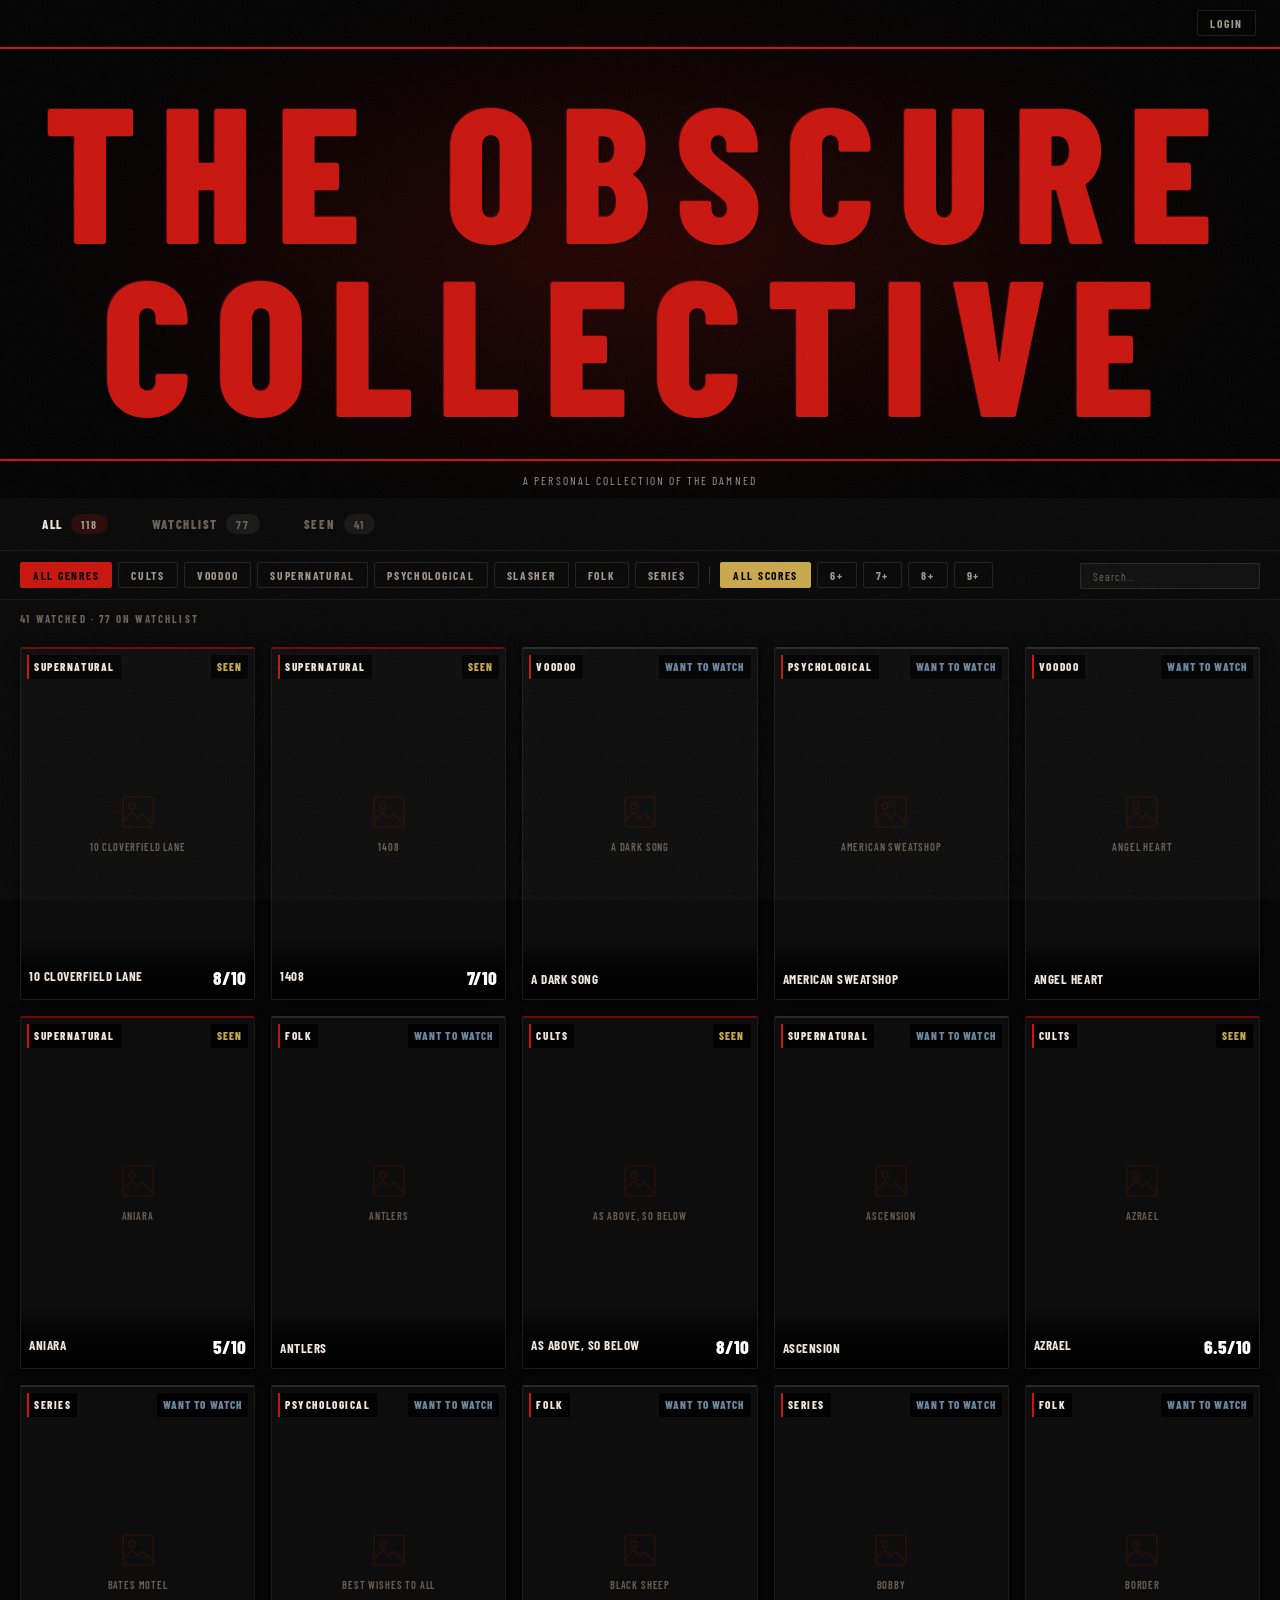
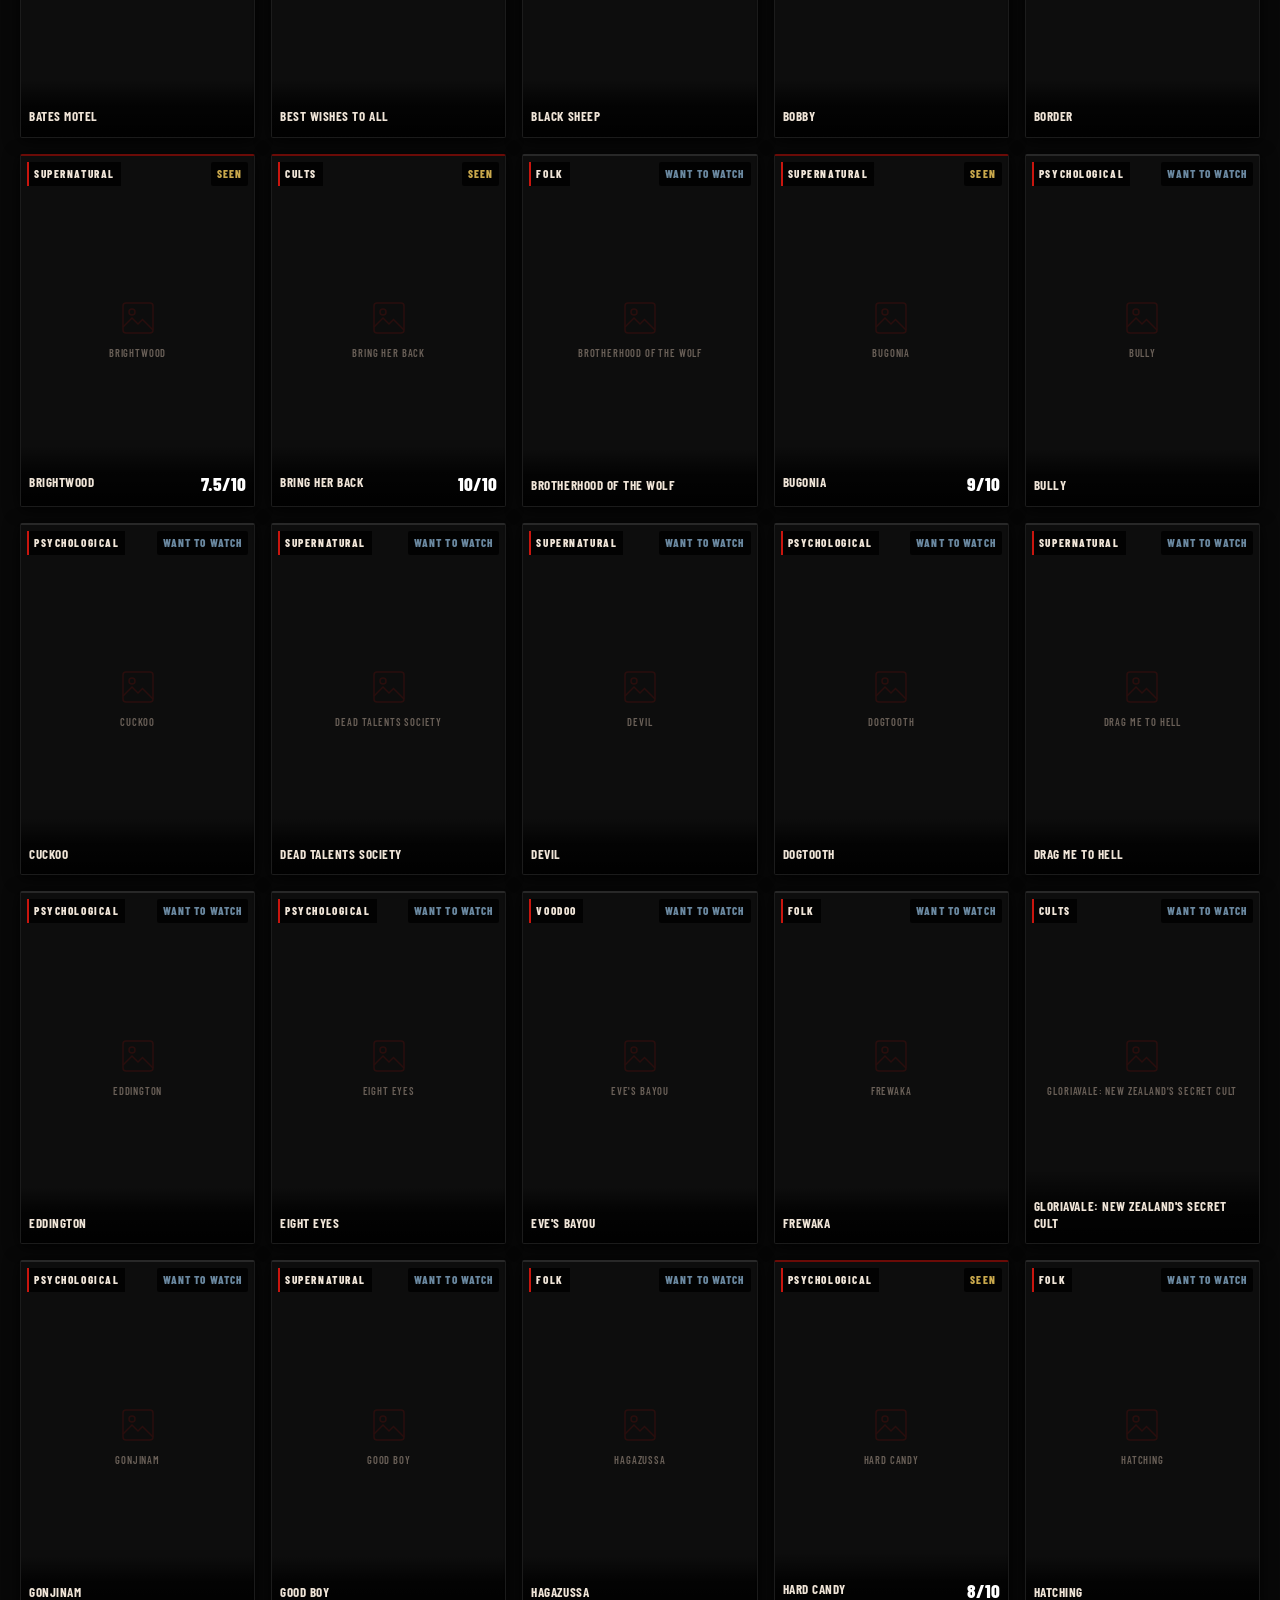
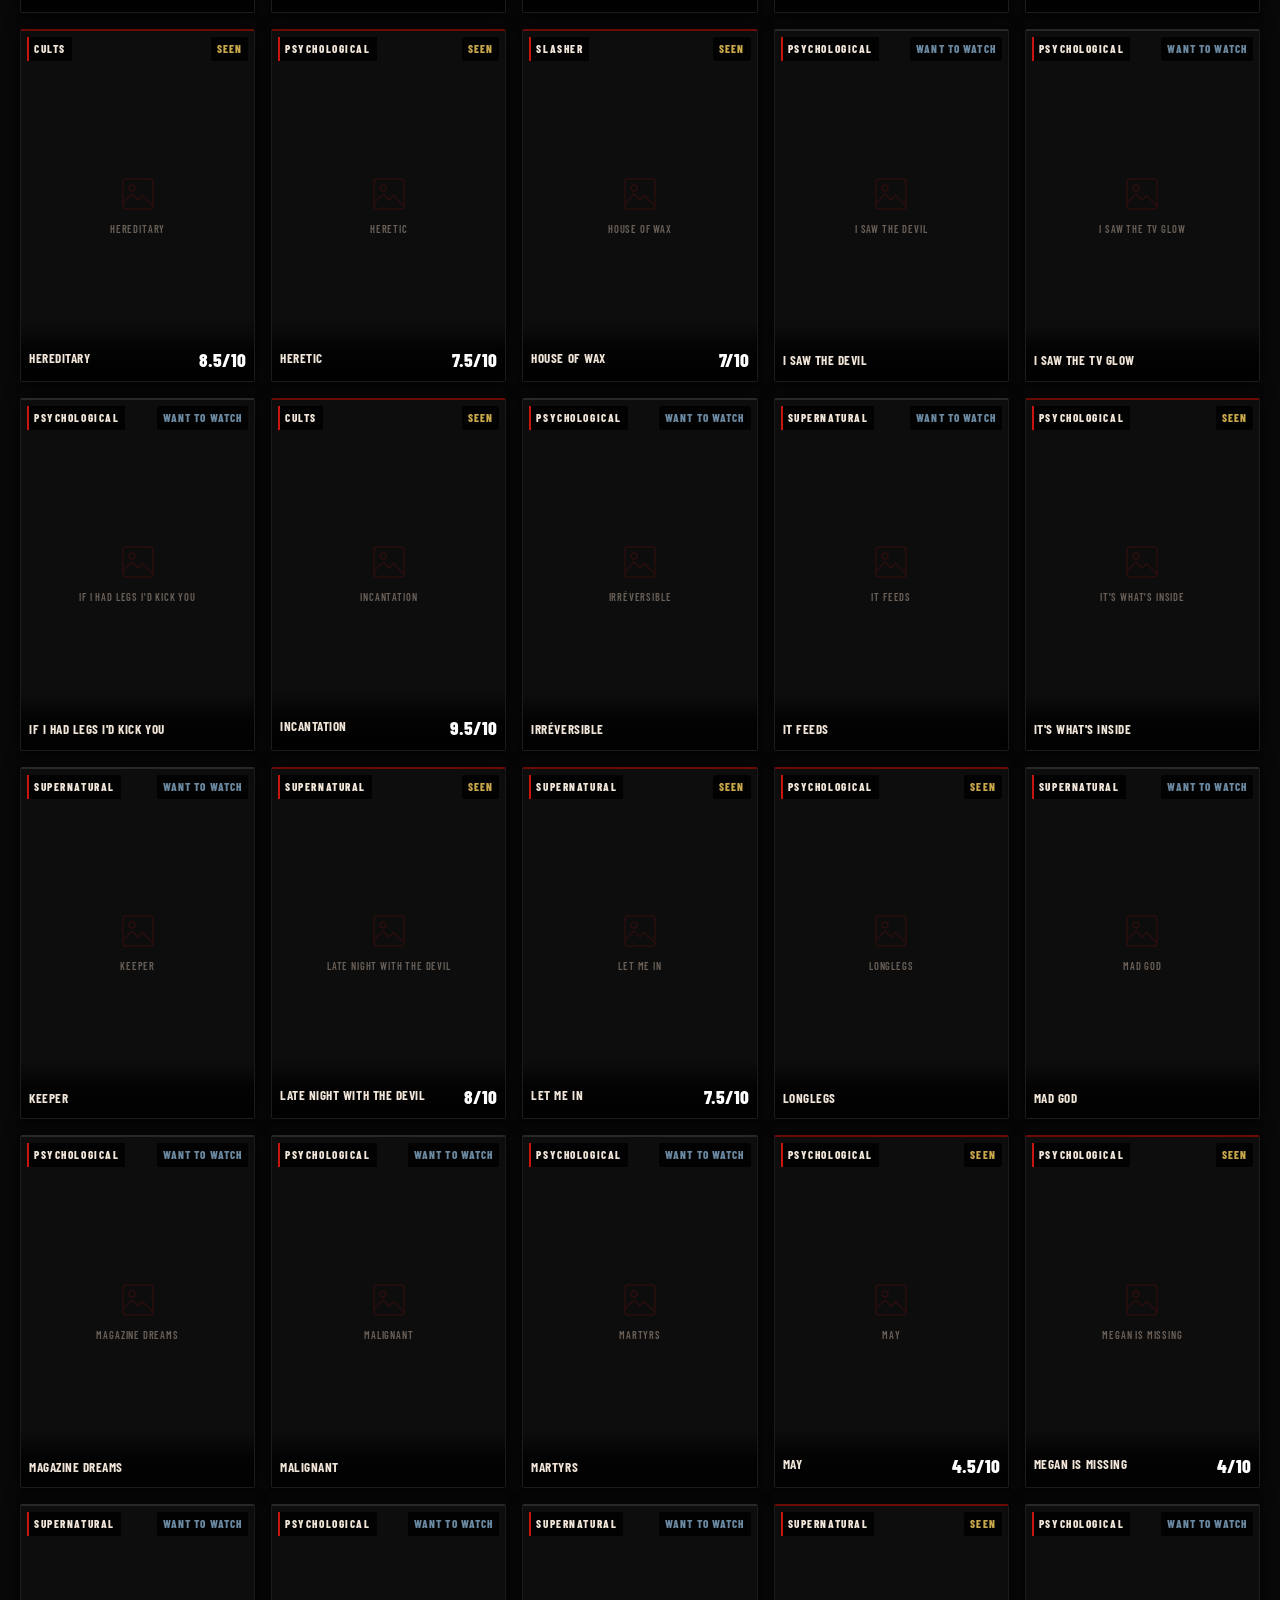
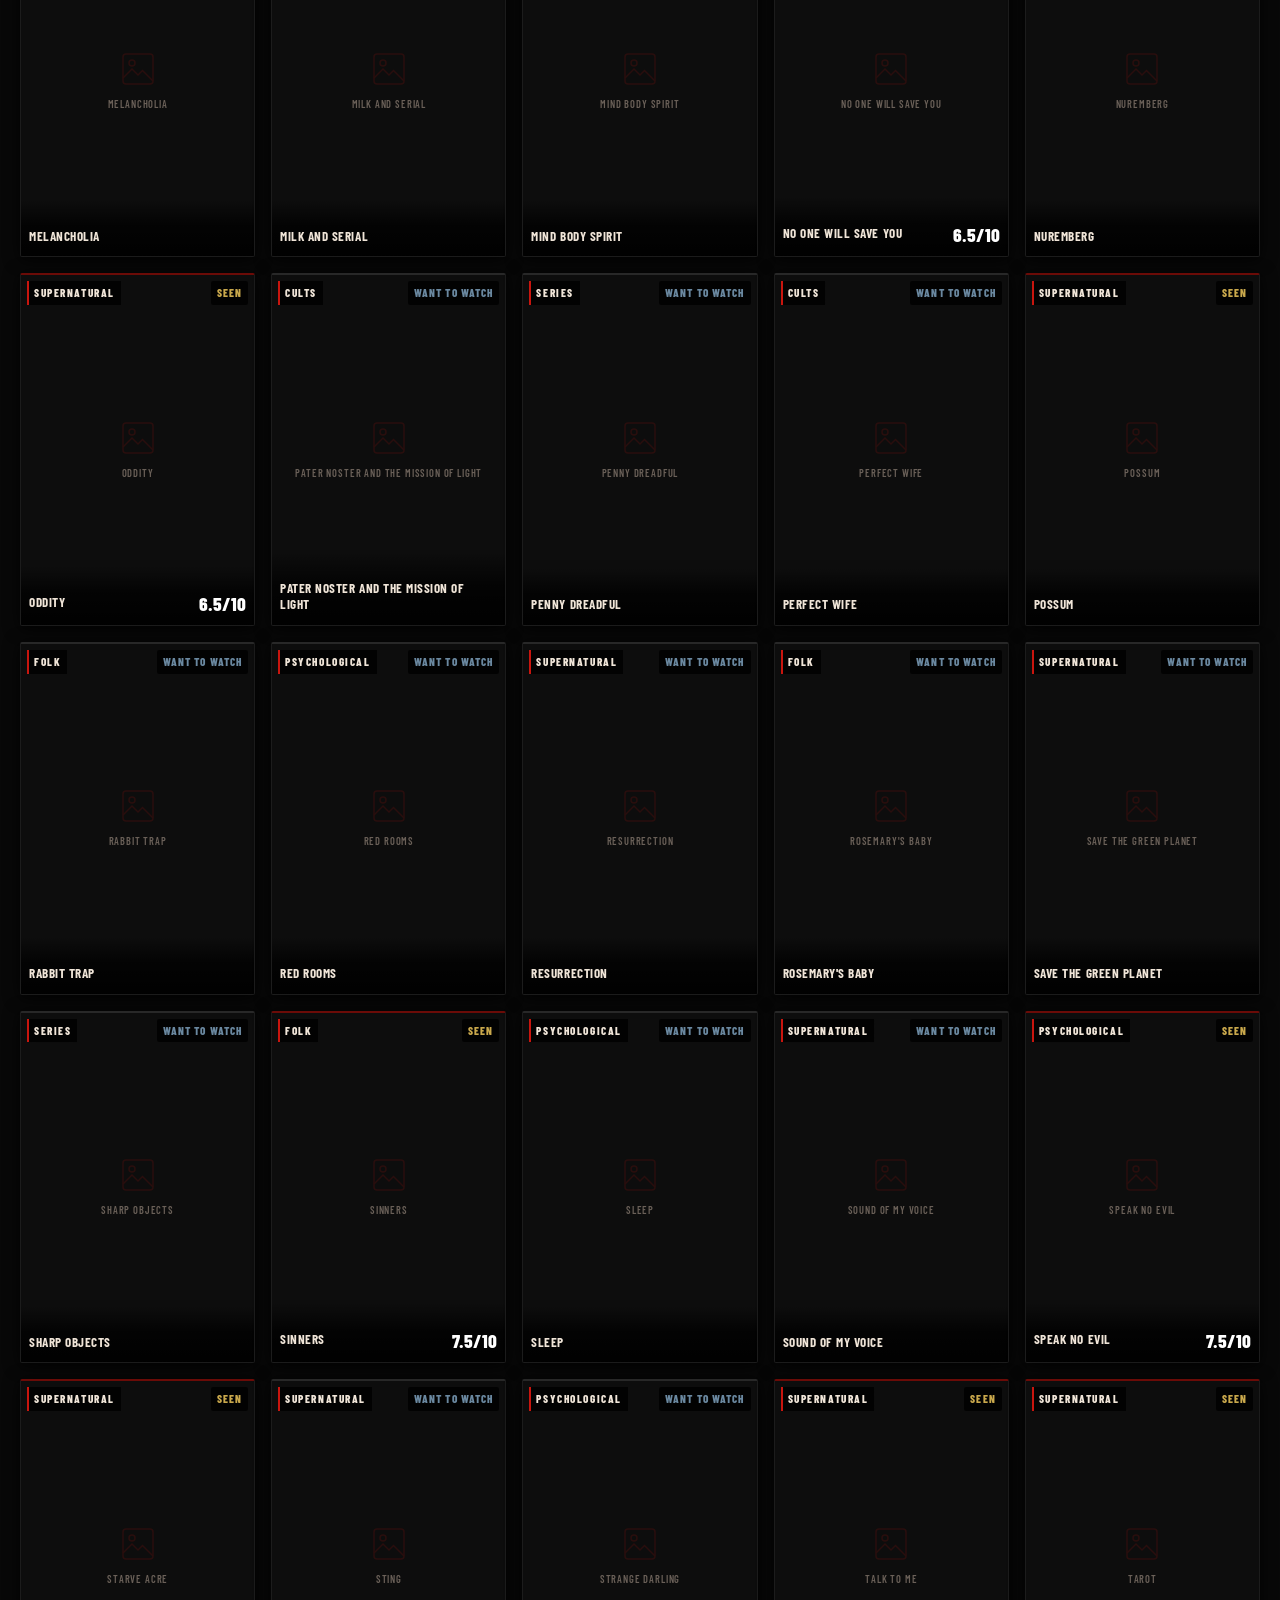
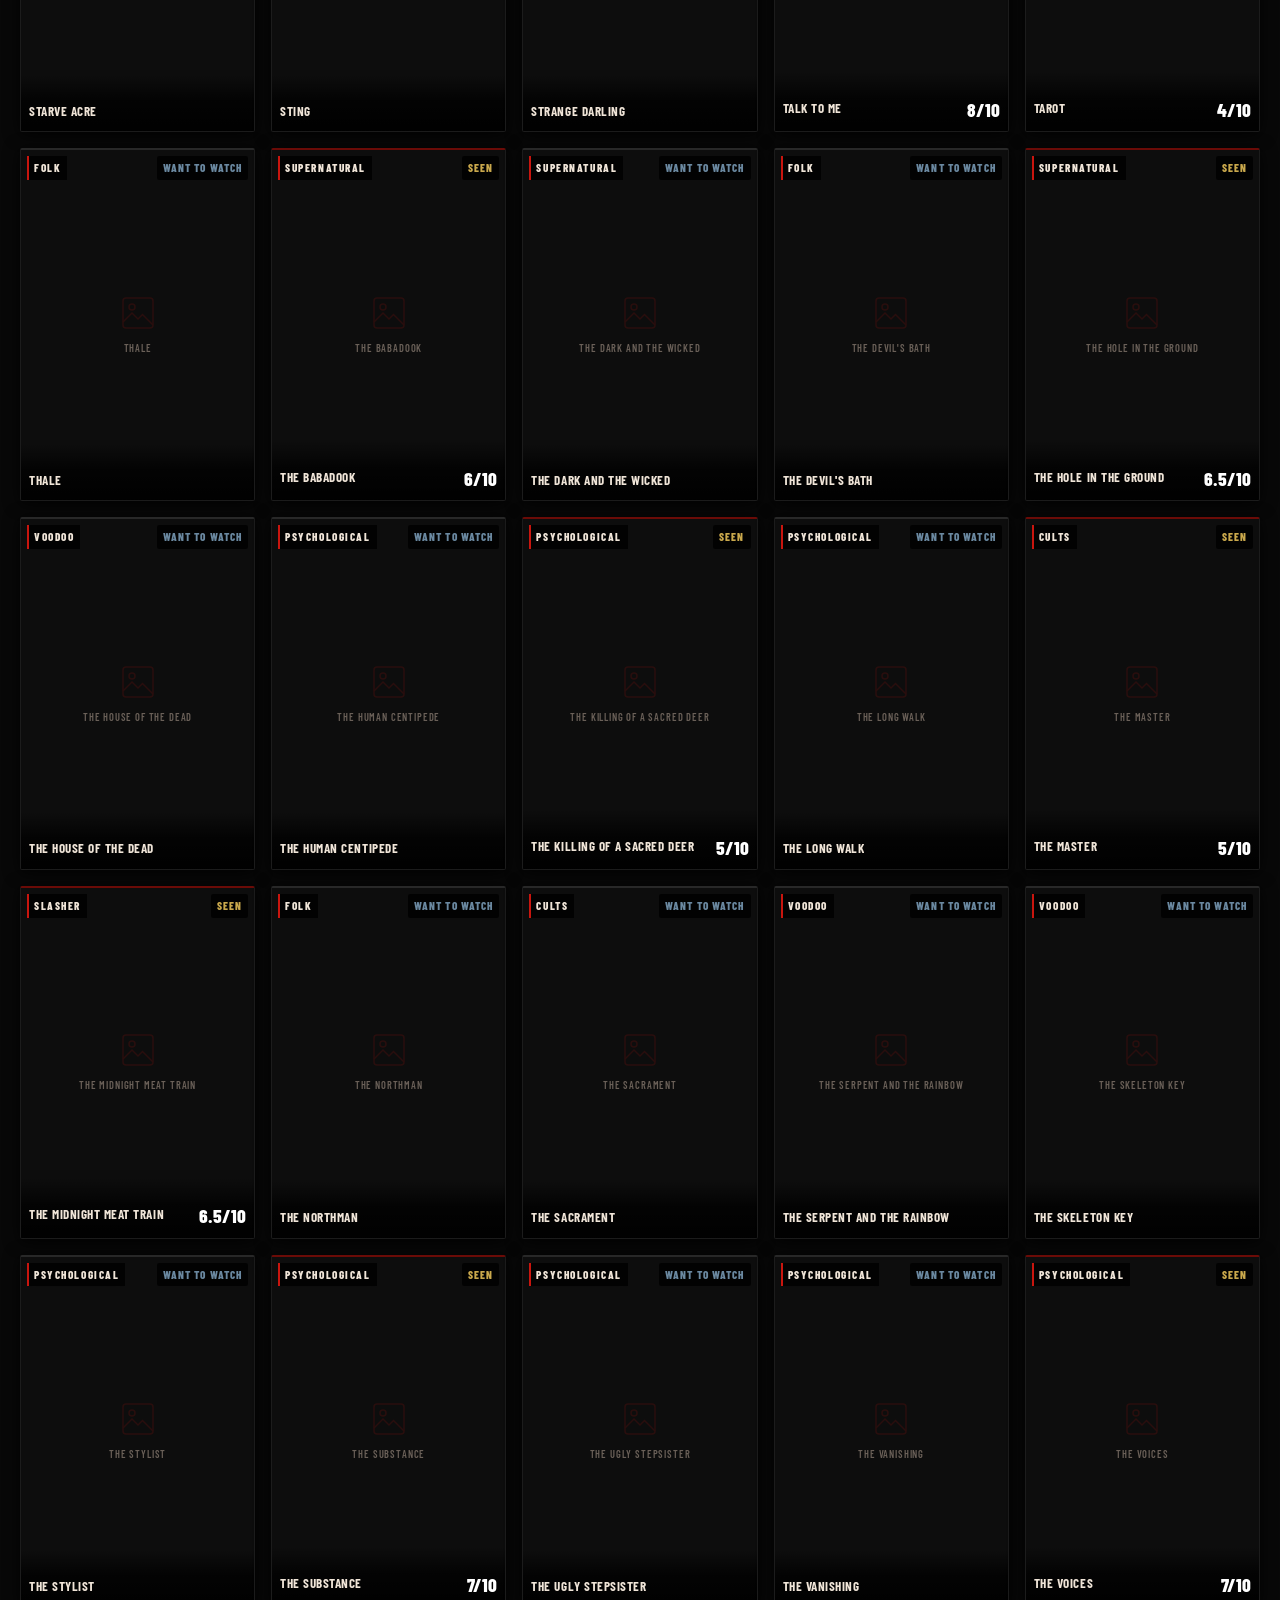
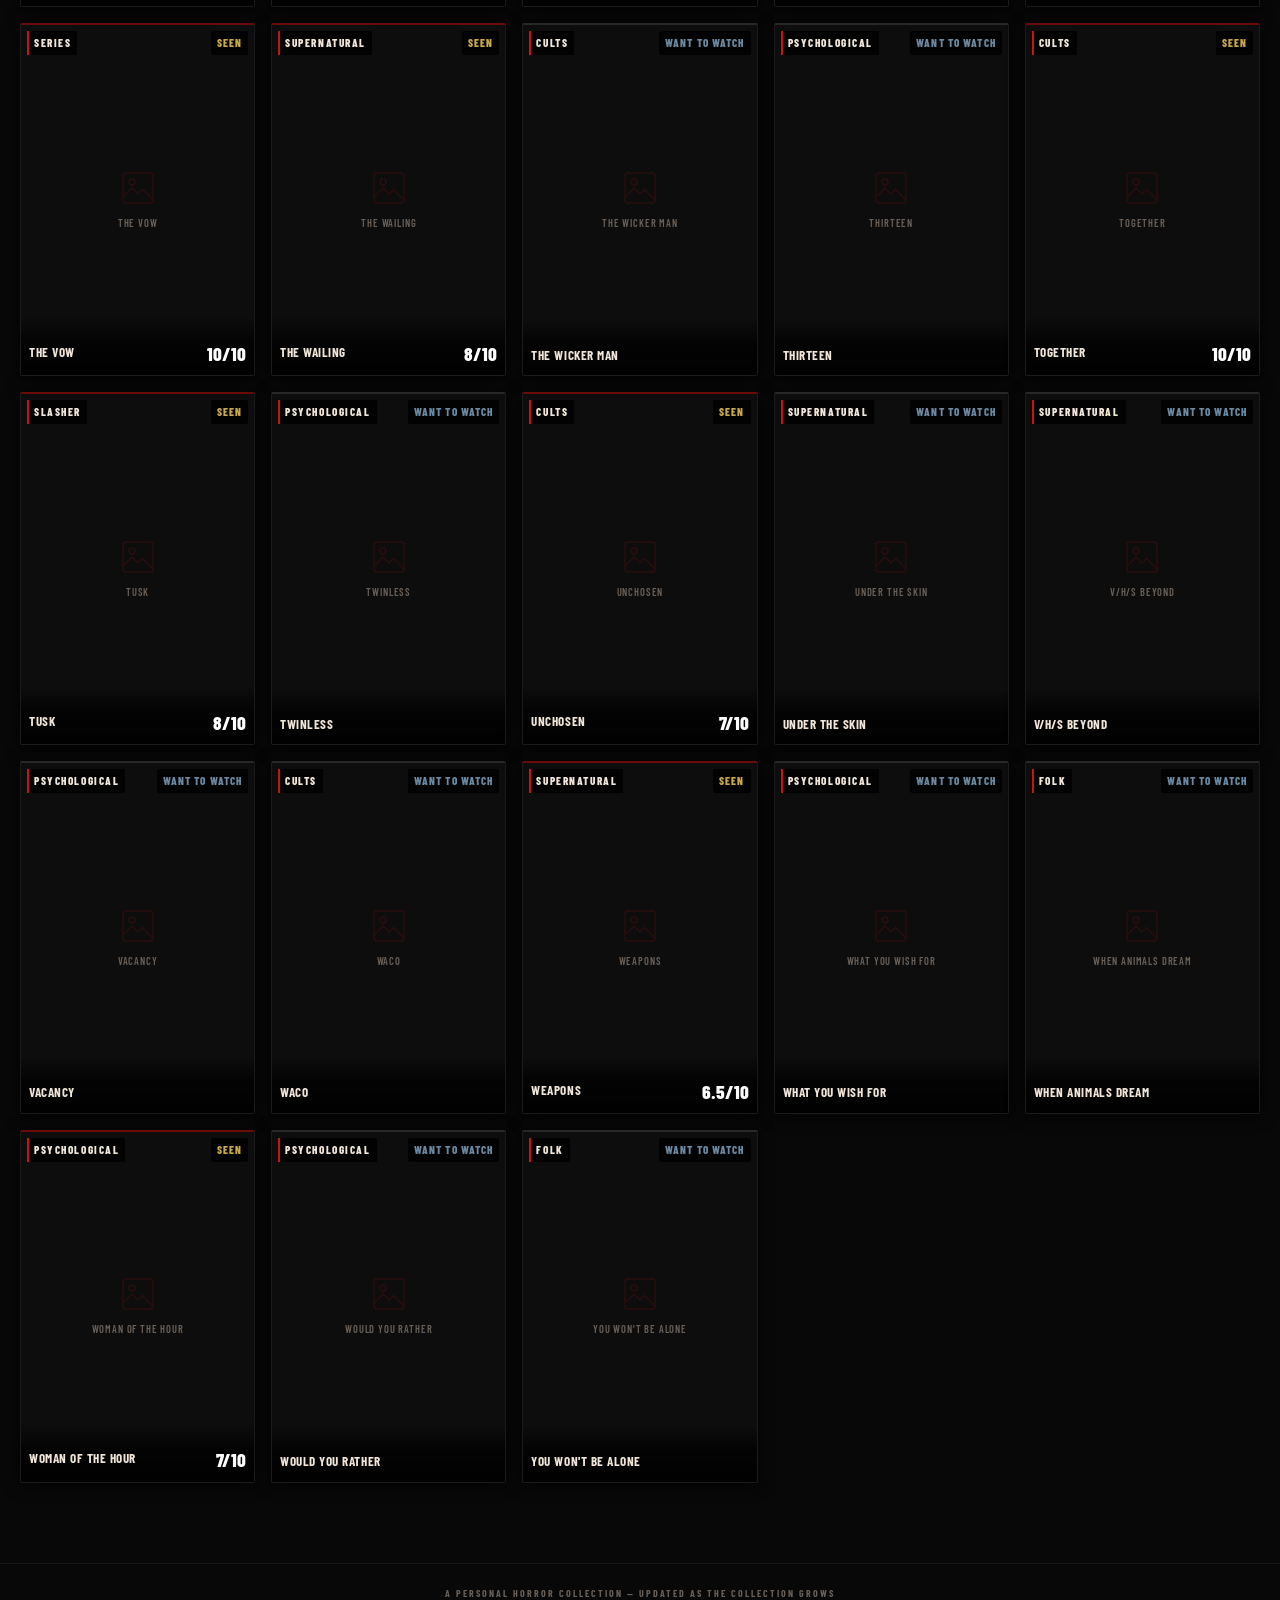
==== index.html @ 82725558 "Rename view tabs: All / Watchlist / Seen Co-Authored-By: Claude Sonnet 4.6 <noreply@anthropic.com>" ====
<!DOCTYPE html>
<html lang="en">
<head>
  <meta charset="UTF-8">
  <meta name="viewport" content="width=device-width, initial-scale=1.0">
  <meta name="description" content="A personal horror film collection — rated, reviewed, and organised by genre.">
  <title>The Obscure Collective</title>

  <!-- Open Graph / social sharing -->
  <meta property="og:type"        content="website">
  <meta property="og:title"       content="The Obscure Collective">
  <meta property="og:description" content="A personal horror film collection — rated, reviewed, and organised by genre.">
  <meta property="og:image"       content="https://juzzydesign.github.io/HorrorCollection/og-image.jpg">
  <meta property="og:url"         content="https://juzzydesign.github.io/HorrorCollection/">
  <meta name="twitter:card"       content="summary_large_image">
  <meta name="twitter:image"      content="https://juzzydesign.github.io/HorrorCollection/og-image.jpg">
  <link rel="preconnect" href="https://fonts.googleapis.com">
  <link rel="preconnect" href="https://fonts.gstatic.com" crossorigin>
  <link href="https://fonts.googleapis.com/css2?family=Bebas+Neue&family=Barlow+Condensed:ital,wght@0,400;0,600;0,700;0,800;1,400&family=Crimson+Text:ital,wght@0,400;0,600;1,400&display=swap" rel="stylesheet">
  <link rel="stylesheet" href="css/style.css">
</head>
<body>

  <!-- ══════════════════════════════════════════════
       HEADER
  ══════════════════════════════════════════════ -->
  <header class="site-header">
    <div class="header-top-strip">
      <button class="save-btn" id="save-btn" hidden aria-label="Save changes">SAVE</button>
      <button class="login-btn" id="login-btn" aria-label="Admin login">LOGIN</button>
    </div>
    <div class="header-title-block">
      <h1 class="site-title">The Obscure Collective</h1>
    </div>
    <div class="header-bottom-strip">
      <p class="tagline">a personal collection of the damned</p>
    </div>
  </header>

  <!-- ══════════════════════════════════════════════
       VIEW TABS — The Collection / Want to Watch / Already Seen
  ══════════════════════════════════════════════ -->
  <div class="view-tabs-wrapper">
    <div class="view-tabs" role="tablist" aria-label="View collection">
      <button class="view-tab active" data-status="all"     role="tab" aria-selected="true">
        All <span class="tab-count" id="count-all"></span>
      </button>
      <button class="view-tab" data-status="watchlist" role="tab" aria-selected="false">
        Watchlist <span class="tab-count" id="count-watchlist"></span>
      </button>
      <button class="view-tab" data-status="watched"   role="tab" aria-selected="false">
        Seen <span class="tab-count" id="count-watched"></span>
      </button>
    </div>
  </div>

  <!-- ══════════════════════════════════════════════
       CONTROLS — search + genre filters
  ══════════════════════════════════════════════ -->
  <div class="controls-wrapper">
    <div class="controls">
      <div class="filters-row">
        <div class="filters" role="group" aria-label="Filter by genre">
          <button class="filter-btn active" data-genre="all">All Genres</button>
          <button class="filter-btn" data-genre="Cults">Cults</button>
          <button class="filter-btn" data-genre="Voodoo">Voodoo</button>
          <button class="filter-btn" data-genre="Supernatural">Supernatural</button>
          <button class="filter-btn" data-genre="Psychological">Psychological</button>
          <button class="filter-btn" data-genre="Slasher">Slasher</button>
          <button class="filter-btn" data-genre="Folk">Folk</button>
          <button class="filter-btn" data-genre="Series">Series</button>

          <span class="filter-divider"></span>

          <button class="filter-btn rating-filter active" data-min-rating="0">All Scores</button>
          <button class="filter-btn rating-filter" data-min-rating="6">6+</button>
          <button class="filter-btn rating-filter" data-min-rating="7">7+</button>
          <button class="filter-btn rating-filter" data-min-rating="8">8+</button>
          <button class="filter-btn rating-filter" data-min-rating="9">9+</button>
        </div>
        <div class="search-bar">
          <input type="search" id="search-input" placeholder="Search…"
                 autocomplete="off" aria-label="Search films">
        </div>
        <!-- Add Film button — only visible when logged in -->
        <button class="add-movie-btn" id="add-movie-btn" hidden aria-label="Add a film">
          + ADD FILM
        </button>
      </div>
    </div>
  </div>

  <div class="collection-stats">
    <span id="movie-count"></span>
  </div>

  <!-- ══════════════════════════════════════════════
       MAIN — movie grid
  ══════════════════════════════════════════════ -->
  <main class="main-content">
    <div class="movie-grid" id="movie-grid" role="list"></div>
    <div class="empty-state" id="empty-state" hidden>No films found matching your selection.</div>
  </main>

  <footer class="site-footer">
    <p>A personal horror collection — updated as the collection grows</p>
  </footer>

  <!-- ══════════════════════════════════════════════
       MODAL: LOGIN / SETUP PASSWORD
  ══════════════════════════════════════════════ -->
  <div class="modal-overlay" id="login-modal" hidden role="dialog" aria-modal="true" aria-labelledby="login-modal-title">
    <div class="modal">
      <button class="modal-close" id="login-modal-close" aria-label="Close">✕</button>
      <h2 class="modal-title" id="login-modal-title">Enter the Collective</h2>
      <p class="modal-sub">Enter your password to manage the collection.</p>
      <div class="form-field">
        <label class="form-label" for="login-password">Password</label>
        <input class="form-input" type="password" id="login-password" autocomplete="off" placeholder="Password">
      </div>
      <p class="form-error" id="login-error" hidden></p>
      <button class="btn-primary" id="login-submit">ENTER</button>
    </div>
  </div>

  <!-- ══════════════════════════════════════════════
       MODAL: ADD / EDIT FILM
  ══════════════════════════════════════════════ -->
  <div class="modal-overlay modal-overlay--large" id="film-modal" hidden role="dialog" aria-modal="true" aria-labelledby="film-modal-title">
    <div class="modal modal--large">
      <button class="modal-close" id="film-modal-close" aria-label="Close">✕</button>
      <h2 class="modal-title" id="film-modal-title">Add to the Archive</h2>

      <form id="film-form" novalidate>
        <!-- Hidden: stores id when editing -->
        <input type="hidden" id="film-id">

        <!-- ── TMDB auto-fill ── -->
        <div class="form-section tmdb-lookup-section">
          <p class="form-section-label">Auto-fill from TMDB</p>
          <div class="tmdb-lookup-row">
            <input class="form-input" type="text" id="tmdb-lookup-input"
                   placeholder="Paste TMDB URL — movie/228274 or tv/1399"
                   spellcheck="false" autocomplete="off">
            <button type="button" class="admin-fix-btn" id="tmdb-lookup-btn">FETCH</button>
          </div>
          <p class="tmdb-lookup-status" id="tmdb-lookup-status"></p>
        </div>

        <!-- ── Status (top, drives whether rating/review show) ── -->
        <div class="form-section">
          <p class="form-section-label">Status</p>
          <div class="radio-group">
            <label class="radio-label">
              <input type="radio" name="status" value="watchlist" checked> Want to Watch
            </label>
            <label class="radio-label">
              <input type="radio" name="status" value="watched"> Already Seen
            </label>
          </div>
        </div>

        <!-- ── Basic info ── -->
        <div class="form-grid-2">
          <div class="form-field form-field--span2">
            <label class="form-label" for="film-title">Title <span class="required">*</span></label>
            <input class="form-input" type="text" id="film-title" placeholder="e.g. The Wicker Man" required>
          </div>
          <div class="form-field">
            <label class="form-label" for="film-year">Year <span class="required">*</span></label>
            <input class="form-input" type="number" id="film-year" placeholder="1973" min="1888" max="2099" required>
          </div>
          <div class="form-field form-field--span2">
            <label class="form-label" for="film-director">Director</label>
            <input class="form-input" type="text" id="film-director" placeholder="e.g. Robin Hardy">
          </div>
        </div>

        <!-- ── Genres ── -->
        <div class="form-section">
          <p class="form-section-label">Genre <span class="required">*</span></p>
          <div class="checkbox-group">
            <label class="checkbox-label"><input type="checkbox" name="genre" value="Cults"> Cults</label>
            <label class="checkbox-label"><input type="checkbox" name="genre" value="Voodoo"> Voodoo</label>
            <label class="checkbox-label"><input type="checkbox" name="genre" value="Supernatural"> Supernatural</label>
            <label class="checkbox-label"><input type="checkbox" name="genre" value="Psychological"> Psychological</label>
            <label class="checkbox-label"><input type="checkbox" name="genre" value="Slasher"> Slasher</label>
            <label class="checkbox-label"><input type="checkbox" name="genre" value="Folk"> Folk</label>
            <label class="checkbox-label"><input type="checkbox" name="genre" value="Series"> Series</label>
          </div>
        </div>

        <!-- ── Rating (watched only) ── -->
        <div class="form-section" id="rating-section">
          <p class="form-section-label">My Rating</p>
          <div class="rating-input-row">
            <input class="rating-slider" type="range" id="film-rating" min="1" max="10" value="7" step="0.5">
            <span class="rating-value" id="rating-display">7 / 10</span>
          </div>
        </div>

        <!-- ── Trigger Warnings ── -->
        <div class="form-section">
          <p class="form-section-label">Trigger Warnings</p>
          <div class="checkbox-group">
            <label class="checkbox-label"><input type="checkbox" name="trigger" value="Sexual violence"> Sexual violence</label>
            <label class="checkbox-label"><input type="checkbox" name="trigger" value="Torture"> Torture</label>
            <label class="checkbox-label"><input type="checkbox" name="trigger" value="Animal abuse"> Animal abuse</label>
            <label class="checkbox-label"><input type="checkbox" name="trigger" value="Child harm"> Child harm</label>
          </div>
        </div>

        <!-- ── Overview ── -->
        <div class="form-section">
          <p class="form-section-label">Overview</p>
          <textarea class="form-input form-textarea" id="film-overview" placeholder="Paste the movie synopsis or description…" rows="3"></textarea>
        </div>

        <!-- ── Poster URL ── -->
        <div class="form-section">
          <p class="form-section-label">Poster URL</p>
          <p class="form-hint">Go to themoviedb.org → find the film → right-click the poster → Copy Image Address</p>
          <input class="form-input" type="url" id="film-poster" placeholder="https://image.tmdb.org/t/p/w500/…">
          <div class="poster-preview-wrap" id="poster-preview-wrap" hidden>
            <img id="poster-preview" src="" alt="Poster preview">
          </div>
        </div>

        <!-- ── Streaming ── -->
        <div class="form-section">
          <p class="form-section-label">Where to Watch</p>
          <div class="checkbox-group">
            <label class="checkbox-label"><input type="checkbox" name="streaming" value="Netflix"> Netflix</label>
            <label class="checkbox-label"><input type="checkbox" name="streaming" value="Shudder"> Shudder</label>
            <label class="checkbox-label"><input type="checkbox" name="streaming" value="Tubi"> Tubi</label>
            <label class="checkbox-label"><input type="checkbox" name="streaming" value="Prime"> Prime</label>
            <label class="checkbox-label"><input type="checkbox" name="streaming" value="Hulu"> Hulu</label>
            <label class="checkbox-label"><input type="checkbox" name="streaming" value="Peacock"> Peacock</label>
            <label class="checkbox-label"><input type="checkbox" name="streaming" value="Max"> Max</label>
            <label class="checkbox-label"><input type="checkbox" name="streaming" value="Kanopy"> Kanopy</label>
            <label class="checkbox-label"><input type="checkbox" name="streaming" value="Mubi"> Mubi</label>
          </div>
        </div>

        <p class="form-error" id="film-error" hidden></p>

        <div class="form-actions">
          <button type="button" class="btn-delete" id="film-delete-btn" hidden>DELETE</button>
          <button type="button" class="btn-secondary" id="film-cancel">CANCEL</button>
          <button type="submit" class="btn-primary" id="film-submit">ADD TO ARCHIVE</button>
        </div>
      </form>
    </div>
  </div>

  <!-- ══════════════════════════════════════════════
       MODAL: SYNC TO GITHUB
  ══════════════════════════════════════════════ -->
  <div class="modal-overlay" id="sync-modal" hidden role="dialog" aria-modal="true" aria-labelledby="sync-modal-title">
    <div class="modal">
      <button class="modal-close" id="sync-modal-close" aria-label="Close">✕</button>
      <h2 class="modal-title" id="sync-modal-title">Sync to GitHub</h2>
      <p class="modal-sub">Push your changes so all visitors see the latest collection.</p>

      <div class="form-field">
        <label class="form-label" for="sync-pat">GitHub Token</label>
        <input class="form-input" type="password" id="sync-pat"
               placeholder="ghp_…" autocomplete="off" spellcheck="false">
      </div>
      <p class="form-hint">
        Go to
        <a href="https://github.com/settings/tokens/new" target="_blank" rel="noopener" style="color:var(--accent)">github.com/settings/tokens/new</a>
        — choose <strong>Classic token</strong>, tick <strong>repo</strong> (the top-level checkbox).
        Must be logged in as <strong>Juzzydesign</strong>.
        Your token is saved only in your browser.
      </p>

      <p class="form-error" id="sync-error" hidden></p>
      <p class="sync-status-msg" id="sync-status"></p>

      <div class="form-actions">
        <button type="button" class="btn-secondary" id="sync-clear-pat">CLEAR TOKEN</button>
        <button type="button" class="btn-secondary" id="sync-cancel">CANCEL</button>
        <button type="button" class="btn-primary"   id="sync-now-btn">SYNC NOW</button>
      </div>
    </div>
  </div>

  <!-- ══════════════════════════════════════════════
       SCRIPTS (order matters)
  ══════════════════════════════════════════════ -->
  <script src="js/movies.js"></script>
  <script src="js/data.js"></script>
  <script src="js/sync.js"></script>
  <script src="js/auth.js"></script>
  <script src="js/film-form.js"></script>
  <script src="js/main.js"></script>

</body>
</html>
---- css/style.css ----
/* =====================================================
   THE HORROR ARCHIVE — Poster / Print Aesthetic
   ===================================================== */

/* ─── Google Fonts ─────────────────────────────────── */
@import url('https://fonts.googleapis.com/css2?family=Barlow+Condensed:ital,wght@0,400;0,600;0,700;0,800;1,400&display=swap');

/* ─── CSS Custom Properties ────────────────────────── */
:root {
  --bg-primary:     #080808;
  --bg-secondary:   #0f0f0f;
  --bg-card:        #101010;

  --red:            #c9150e;
  --red-bright:     #e31a12;
  --red-dim:        #6b0b07;
  --red-ghost:      rgba(201, 21, 14, 0.12);

  --text-primary:   #f0e5d8;
  --text-secondary: #a09890;
  --text-dim:       #6a6058;

  --rule:           rgba(201, 21, 14, 0.35);
  --rule-subtle:    rgba(255, 255, 255, 0.06);

  --gold:           #c9a84c;
  --gold-dim:       #332a10;

  --font-display:   'Barlow Condensed', 'Arial Narrow', sans-serif;
  --font-ui:        'Barlow Condensed', 'Arial Narrow', sans-serif;
  --font-body:      'Barlow Condensed', 'Arial Narrow', sans-serif;

  --radius:         2px;
  --shadow-card:    0 2px 16px rgba(0, 0, 0, 0.8);
  --shadow-hover:   0 0 0 1px var(--red), 0 8px 32px rgba(201, 21, 14, 0.3), 0 4px 12px rgba(0,0,0,0.9);
}

/* ─── Reset & Base ──────────────────────────────────── */
*, *::before, *::after {
  box-sizing: border-box;
  margin: 0;
  padding: 0;
}

html {
  scroll-behavior: smooth;
  overflow-x: clip; /* prevents page H-scroll without creating a scroll container */
}

body {
  background-color: var(--bg-primary);
  color: var(--text-primary);
  font-family: var(--font-body);
  font-size: 17px;
  line-height: 1.6;
  min-height: 100vh;
}

/* Heavy grain overlay — the key to the poster texture */
body::after {
  content: '';
  position: fixed;
  inset: 0;
  pointer-events: none;
  z-index: 9999;
  opacity: 0.055;
  background-image: url("data:image/svg+xml,%3Csvg xmlns='http://www.w3.org/2000/svg' width='300' height='300'%3E%3Cfilter id='n'%3E%3CfeTurbulence type='fractalNoise' baseFrequency='0.75' numOctaves='4' stitchTiles='stitch'/%3E%3C/filter%3E%3Crect width='300' height='300' filter='url(%23n)'/%3E%3C/svg%3E");
  background-size: 200px 200px;
}

/* Protect hidden attribute from display overrides */
[hidden] { display: none !important; }

a  { color: inherit; text-decoration: none; }
button { font-family: inherit; cursor: pointer; border: none; background: none; }
img { display: block; max-width: 100%; }

/* ─── Scrollbar ─────────────────────────────────────── */
::-webkit-scrollbar       { width: 6px; }
::-webkit-scrollbar-track { background: #000; }
::-webkit-scrollbar-thumb { background: var(--red-dim); border-radius: 0; }
::-webkit-scrollbar-thumb:hover { background: var(--red); }

/* =====================================================
   HEADER — full poster treatment
   ===================================================== */

.site-header {
  position: relative;
  padding: 0;
  background: #000;
  overflow: hidden;
}

/* Red vignette glow behind the title */
.site-header::before {
  content: '';
  position: absolute;
  inset: 0;
  background: radial-gradient(ellipse 70% 80% at 50% 50%, rgba(201,21,14,0.18) 0%, transparent 70%);
  pointer-events: none;
}

/* Top strip */
.header-top-strip {
  display: flex;
  justify-content: flex-end;
  align-items: center;
  padding: 10px 24px;
  border-bottom: 1px solid var(--rule-subtle);
}

.header-top-strip span {
  font-family: var(--font-ui);
  font-size: 0.65rem;
  font-weight: 700;
  letter-spacing: 0.22em;
  text-transform: uppercase;
  color: var(--text-secondary);
}

/* Centre only the middle span */
.header-top-strip span:nth-child(2) {
  text-align: center;
  justify-self: center;
}

/* The big title block */
.header-title-block {
  position: relative;
  z-index: 1;
  text-align: center;
  padding: 32px 24px 32px;
  border-top: 2px solid var(--red);
  border-bottom: 2px solid var(--red);
  margin: 0;
}

.site-title {
  font-family: var(--font-display);
  font-size: clamp(4.5rem, 16vw, 12rem);
  font-weight: 800;
  text-transform: uppercase;
  line-height: 0.9;
  letter-spacing: 0.12em;
  color: var(--red);
  user-select: none;
  -webkit-user-select: none;
  /* Slight print texture on the text */
  text-shadow:
    2px 2px 0 rgba(0,0,0,0.5),
    -1px -1px 0 rgba(201,21,14,0.3);
  /* Pull the letters tighter */
  font-stretch: condensed;
  padding: 0;
}

/* Bottom strip */
.header-bottom-strip {
  display: flex;
  justify-content: space-between;
  align-items: center;
  padding: 9px 24px;
  border-top: 1px solid var(--rule-subtle);
}

.header-bottom-strip .tagline {
  font-family: var(--font-ui);
  font-size: 0.72rem;
  font-weight: 400;
  letter-spacing: 0.18em;
  text-transform: uppercase;
  color: var(--text-secondary);
  font-style: normal;
  flex: 1;
  text-align: center;
}

.header-bottom-strip .stat {
  font-family: var(--font-ui);
  font-size: 0.65rem;
  font-weight: 700;
  letter-spacing: 0.16em;
  text-transform: uppercase;
  color: var(--text-dim);
}

/* =====================================================
   CONTROLS — sticky filter bar
   ===================================================== */

.controls-wrapper {
  position: sticky;
  top: 0;
  z-index: 100;
  background: rgba(8, 8, 8, 0.97);
  backdrop-filter: blur(6px);
  border-bottom: 1px solid var(--rule-subtle);
}

.controls {
  max-width: 1400px;
  margin: 0 auto;
  padding: 10px 20px;
  display: flex;
  flex-direction: column;
  gap: 8px;
}

/* Search */
.search-bar {
  flex-shrink: 0;
}

.search-bar input {
  width: 180px;
  background: var(--bg-secondary);
  border: 1px solid rgba(255,255,255,0.1);
  border-radius: var(--radius);
  color: var(--text-primary);
  font-family: var(--font-ui);
  font-size: 0.72rem;
  font-weight: 600;
  letter-spacing: 0.08em;
  padding: 5px 12px;
  outline: none;
  transition: border-color 0.15s;
}

.search-bar input::placeholder {
  color: var(--text-dim);
  font-weight: 400;
}

.search-bar input:focus {
  border-color: var(--red);
}

/* Filters row — genre buttons + add film button */
.filters-row {
  display: flex;
  align-items: center;
  gap: 10px;
}

/* Genre filter buttons */
.filters {
  display: flex;
  flex-wrap: wrap;
  gap: 6px;
  flex: 1;
  align-items: center;
}

.filter-btn {
  font-family: var(--font-ui);
  font-size: 0.72rem;
  font-weight: 700;
  letter-spacing: 0.15em;
  text-transform: uppercase;
  color: var(--text-secondary);
  background: transparent;
  border: 1px solid rgba(255,255,255,0.1);
  border-radius: var(--radius);
  padding: 5px 12px;
  transition: all 0.12s ease;
}

.filter-btn:hover {
  color: var(--text-primary);
  border-color: var(--red);
}

.filter-btn.active {
  color: #000;
  background: var(--red);
  border-color: var(--red);
}

/* Rating filter — slightly muted active colour to distinguish from genre */
.filter-btn.rating-filter.active {
  color: #000;
  background: var(--gold);
  border-color: var(--gold);
}

/* Divider between genre pills and rating pills */
.filter-divider {
  display: inline-block;
  width: 1px;
  height: 18px;
  background: rgba(255,255,255,0.15);
  margin: 0 4px;
  flex-shrink: 0;
  align-self: center;
}

/* Status toggles */
.status-toggles {
  display: flex;
  gap: 4px;
}

.status-btn {
  font-family: var(--font-ui);
  font-size: 0.72rem;
  font-weight: 700;
  letter-spacing: 0.15em;
  text-transform: uppercase;
  color: var(--text-dim);
  background: transparent;
  border: 1px solid transparent;
  border-radius: var(--radius);
  padding: 5px 12px;
  transition: all 0.12s ease;
}

.status-btn:hover {
  color: var(--text-secondary);
}

.status-btn.active {
  color: var(--red);
  border-color: var(--red-dim);
  background: var(--red-ghost);
}

/* Stats */
.collection-stats {
  max-width: 1400px;
  margin: 0 auto;
  padding: 10px 20px 0;
  font-family: var(--font-ui);
  font-size: 0.68rem;
  font-weight: 700;
  letter-spacing: 0.2em;
  text-transform: uppercase;
  color: var(--text-dim);
}

/* =====================================================
   MOVIE GRID
   ===================================================== */

.main-content {
  max-width: 1400px;
  margin: 0 auto;
  padding: 20px 20px 80px;
}

.movie-grid {
  display: grid;
  grid-template-columns: repeat(auto-fill, minmax(220px, 1fr));
  gap: 16px;
}

/* ─── Movie Card ────────────────────────────────────── */
.movie-card {
  position: relative;
  display: block;
  background: var(--bg-card);
  aspect-ratio: 2 / 3;
  border-radius: var(--radius);
  overflow: hidden;
  box-shadow: var(--shadow-card);
  border: 1px solid rgba(255,255,255,0.05);
  /* Red top accent bar */
  border-top: 2px solid var(--red-dim);
  transition: transform 0.18s ease, box-shadow 0.18s ease, border-top-color 0.18s ease;
}

.movie-card:hover {
  transform: translateY(-4px);
  box-shadow: var(--shadow-hover);
  border-top-color: var(--red-bright);
  z-index: 2;
}

.movie-card[data-status="watchlist"] {
  opacity: 0.7;
  border-top-color: rgba(255,255,255,0.1);
}

.movie-card[data-status="watchlist"]:hover {
  opacity: 1;
  border-top-color: var(--red);
}

/* Poster */
.movie-poster {
  width: 100%;
  height: 100%;
  object-fit: cover;
  display: block;
  transition: transform 0.28s ease;
}

.movie-card:hover .movie-poster {
  transform: scale(1.05);
}

/* Placeholder */
.poster-placeholder {
  width: 100%;
  height: 100%;
  display: flex;
  flex-direction: column;
  align-items: center;
  justify-content: center;
  background: #0d0d0d;
  padding: 16px;
  text-align: center;
  gap: 10px;
}

.poster-placeholder svg { opacity: 0.15; }

.poster-placeholder span {
  font-family: var(--font-ui);
  font-size: 0.65rem;
  font-weight: 600;
  letter-spacing: 0.08em;
  text-transform: uppercase;
  color: var(--text-dim);
  line-height: 1.4;
}

/* Badges */
.card-badges {
  position: absolute;
  top: 0;
  left: 0;
  right: 0;
  display: flex;
  justify-content: space-between;
  align-items: flex-start;
  padding: 6px;
  z-index: 2;
}

.genre-badge {
  font-family: var(--font-ui);
  font-size: 0.7rem;
  font-weight: 800;
  letter-spacing: 0.14em;
  text-transform: uppercase;
  color: var(--text-primary);
  background: rgba(0,0,0,0.8);
  border-left: 2px solid var(--red);
  padding: 3px 6px 3px 5px;
  backdrop-filter: blur(4px);
}

.status-badge {
  font-family: var(--font-ui);
  font-size: 0.7rem;
  font-weight: 800;
  letter-spacing: 0.1em;
  text-transform: uppercase;
  padding: 3px 6px;
  border-radius: var(--radius);
}

.status-badge.watched {
  color: var(--gold);
  background: rgba(0,0,0,0.8);
}

.status-badge.watchlist {
  color: #6a88a0;
  background: rgba(0,0,0,0.8);
}

/* Bottom info bar */
.card-info {
  position: absolute;
  bottom: 0;
  left: 0;
  right: 0;
  background: linear-gradient(0deg, rgba(0,0,0,0.97) 0%, rgba(0,0,0,0.75) 55%, transparent 100%);
  padding: 28px 8px 8px;
  z-index: 2;
}

.card-meta-top {
  display: flex;
  align-items: flex-start;
  justify-content: space-between;
  gap: 6px;
  margin-bottom: 4px;
}

.card-rating {
  font-family: var(--font-ui);
  font-size: 1.2rem;
  font-weight: 800;
  color: #fff;
  line-height: 1;
  white-space: nowrap;
  flex-shrink: 0;
}

.card-title {
  font-family: var(--font-ui);
  font-size: 0.82rem;
  font-weight: 700;
  letter-spacing: 0.04em;
  text-transform: uppercase;
  color: var(--text-primary);
  line-height: 1.25;
  display: -webkit-box;
  -webkit-line-clamp: 2;
  -webkit-box-orient: vertical;
  overflow: hidden;
}

.card-meta {
  display: flex;
  align-items: center;
  gap: 8px;
}

.card-year {
  font-family: var(--font-ui);
  font-size: 0.62rem;
  font-weight: 600;
  letter-spacing: 0.1em;
  color: var(--text-secondary);
}

.card-desc {
  font-family: var(--font-body);
  font-size: 0.82rem;
  color: var(--text-secondary);
  margin: 0.5rem 0 0;
  line-height: 1.45;
  display: -webkit-box;
  -webkit-line-clamp: 3;
  -webkit-box-orient: vertical;
  overflow: hidden;
}

/* Star rating */
.stars-display {
  position: relative;
  display: inline-block;
  font-size: 0.72rem;
  color: var(--gold-dim);
  letter-spacing: 2px;
  line-height: 1;
}

.stars-display::before {
  content: "★★★★★";
  position: absolute;
  top: 0; left: 0;
  color: var(--gold);
  overflow: hidden;
  width: var(--rating-pct, 0%);
  white-space: nowrap;
}

/* Empty state */
.empty-state {
  text-align: center;
  padding: 80px 24px;
  font-family: var(--font-ui);
  font-size: 0.78rem;
  font-weight: 700;
  letter-spacing: 0.2em;
  text-transform: uppercase;
  color: var(--text-dim);
}

/* =====================================================
   DETAIL PAGE
   ===================================================== */

/* Back button */
.back-btn {
  display: inline-flex;
  align-items: center;
  gap: 10px;
  font-family: var(--font-ui);
  font-size: 0.72rem;
  font-weight: 700;
  letter-spacing: 0.18em;
  text-transform: uppercase;
  color: var(--text-secondary);
  padding: 14px 20px;
  border-bottom: 1px solid var(--rule-subtle);
  width: 100%;
  transition: color 0.15s, background 0.15s;
}

.back-btn:hover {
  color: var(--red);
  background: rgba(201,21,14,0.05);
}

.back-btn::before {
  content: '←';
  font-size: 1rem;
  font-family: sans-serif;
}

/* Admin fix panel */
.admin-fix-panel {
  display: flex;
  align-items: center;
  gap: 10px;
  padding: 10px 20px;
  background: rgba(201,21,14,0.06);
  border-bottom: 1px solid rgba(201,21,14,0.2);
  flex-wrap: wrap;
}

.admin-fix-label {
  font-family: var(--font-ui);
  font-size: 0.62rem;
  font-weight: 700;
  letter-spacing: 0.15em;
  text-transform: uppercase;
  color: var(--red);
  white-space: nowrap;
}

.admin-fix-input {
  flex: 1;
  min-width: 220px;
  background: var(--bg-secondary);
  border: 1px solid rgba(255,255,255,0.1);
  color: var(--text-primary);
  font-family: var(--font-ui);
  font-size: 0.75rem;
  padding: 7px 12px;
  border-radius: 2px;
  outline: none;
}

.admin-fix-input:focus {
  border-color: var(--red);
}

.admin-fix-btn {
  font-family: var(--font-ui);
  font-size: 0.65rem;
  font-weight: 700;
  letter-spacing: 0.15em;
  background: var(--red);
  color: #fff;
  border: none;
  padding: 7px 16px;
  cursor: pointer;
  border-radius: 2px;
  white-space: nowrap;
  transition: background 0.15s;
}

.admin-fix-btn:hover    { background: var(--red-bright); }
.admin-fix-btn:disabled { opacity: 0.5; cursor: default; }

/* TMDB lookup row inside the film modal */
.tmdb-lookup-section { border-bottom: 1px solid rgba(255,255,255,0.07); padding-bottom: 20px; margin-bottom: 20px; }
.tmdb-lookup-row { display: flex; gap: 8px; align-items: stretch; }
.tmdb-lookup-row .form-input { flex: 1; font-size: 0.85rem; }
.tmdb-lookup-row .admin-fix-btn { flex-shrink: 0; padding: 9px 16px; }
.tmdb-lookup-status {
  font-family: var(--font-ui);
  font-size: 0.68rem;
  letter-spacing: 0.06em;
  margin-top: 8px;
  min-height: 1em;
}
.tmdb-lookup-status[data-type="ok"]    { color: #5a9e6f; }
.tmdb-lookup-status[data-type="error"] { color: var(--red-bright); }

.admin-clear-btn {
  background: rgba(255,255,255,0.08);
  color: var(--text-dim);
}
.admin-clear-btn:hover { background: rgba(255,255,255,0.15); }

.admin-fix-status {
  font-family: var(--font-ui);
  font-size: 0.68rem;
  letter-spacing: 0.05em;
}
.admin-fix-status[data-type="ok"]    { color: #5cb85c; }
.admin-fix-status[data-type="error"] { color: var(--red); }

/* Detail hero */
.detail-hero {
  max-width: 1100px;
  margin: 0 auto;
  padding: 36px 20px 40px;
  display: grid;
  grid-template-columns: 250px 1fr;
  gap: 48px;
  align-items: start;
}

.detail-poster-wrap {
  position: sticky;
  top: 30px;
}

/* ─── Poster drag-and-drop upload (admin only) ───── */
.detail-poster-wrap.upload-enabled {
  cursor: pointer;
}

.detail-poster-wrap.upload-enabled:hover .poster-upload-overlay,
.detail-poster-wrap.upload-enabled.drag-over .poster-upload-overlay {
  opacity: 1;
}

.detail-poster-wrap.upload-enabled.drag-over {
  outline: 2px dashed var(--red);
  outline-offset: 4px;
}

.detail-poster-wrap.upload-enabled.drag-over .poster-upload-overlay {
  background: rgba(201, 21, 14, 0.45);
}

.poster-upload-overlay {
  position: absolute;
  inset: 0;
  display: flex;
  flex-direction: column;
  align-items: center;
  justify-content: center;
  gap: 8px;
  background: rgba(0, 0, 0, 0.72);
  border-radius: var(--radius);
  opacity: 0;
  transition: opacity 0.2s;
  pointer-events: none;
  z-index: 2;
}

.detail-poster-wrap.upload-enabled:hover .poster-upload-overlay {
  pointer-events: auto;
}

.poster-upload-overlay svg {
  width: 28px;
  height: 28px;
  stroke: var(--red);
  fill: none;
  stroke-width: 1.5;
}

.poster-upload-overlay span {
  font-family: var(--font-ui);
  font-size: 0.78rem;
  font-weight: 700;
  letter-spacing: 0.12em;
  text-transform: uppercase;
  color: var(--text-primary);
  text-align: center;
  line-height: 1.4;
}

.detail-poster {
  width: 100%;
  border-radius: var(--radius);
  box-shadow: 0 0 0 1px var(--red-dim), 0 4px 30px rgba(0,0,0,0.9);
  display: block;
}

.detail-poster-placeholder {
  width: 100%;
  aspect-ratio: 2 / 3;
  background: #0d0d0d;
  border: 1px solid rgba(255,255,255,0.06);
  border-top: 2px solid var(--red-dim);
  display: flex;
  align-items: center;
  justify-content: center;
}

/* Info panel */
.detail-info {
  padding-top: 4px;
  display: flex;
  flex-direction: column;
  gap: 0;
}

.detail-status-row {
  display: flex;
  align-items: center;
  gap: 10px;
  margin-bottom: 12px;
}

.detail-status-badge {
  font-family: var(--font-ui);
  font-size: 0.65rem;
  font-weight: 800;
  letter-spacing: 0.18em;
  text-transform: uppercase;
  padding: 4px 10px;
  border-radius: var(--radius);
}

.detail-status-badge.watched {
  color: var(--gold);
  border: 1px solid rgba(201,168,76,0.3);
  background: rgba(201,168,76,0.07);
}

.detail-status-badge.watchlist {
  color: #6a88a0;
  border: 1px solid rgba(100,136,160,0.3);
  background: rgba(100,136,160,0.07);
}

.detail-title {
  font-family: var(--font-display);
  font-size: clamp(2.6rem, 5vw, 4.2rem);
  line-height: 0.92;
  letter-spacing: 0.03em;
  color: var(--text-primary);
  margin-bottom: 16px;
  /* Subtle red glow on the title */
  text-shadow: 0 0 40px rgba(201,21,14,0.2);
}

.detail-meta-row {
  display: flex;
  flex-wrap: wrap;
  gap: 0 6px;
  font-family: var(--font-ui);
  font-size: 0.75rem;
  font-weight: 600;
  letter-spacing: 0.12em;
  text-transform: uppercase;
  color: var(--text-secondary);
  margin-bottom: 10px;
}

.detail-meta-row span::after {
  content: ' /';
  color: var(--red-dim);
  margin-left: 6px;
}
.detail-meta-row span:last-child::after { content: ''; }

/* Genre tags */
.detail-genres {
  display: flex;
  flex-wrap: wrap;
  gap: 6px;
  margin-bottom: 22px;
}

.genre-tag {
  font-family: var(--font-ui);
  font-size: 0.65rem;
  font-weight: 800;
  letter-spacing: 0.16em;
  text-transform: uppercase;
  color: var(--text-secondary);
  border-left: 2px solid var(--red);
  padding: 3px 8px 3px 7px;
  background: rgba(255,255,255,0.03);
}

/* TMDB genre tags — softer style below the custom genre tags */
.detail-tmdb-genres {
  display: flex;
  flex-wrap: wrap;
  gap: 5px;
  margin-top: -14px;
  margin-bottom: 22px;
}

.tmdb-genre-tag {
  font-family: var(--font-ui);
  font-size: 0.6rem;
  font-weight: 700;
  letter-spacing: 0.12em;
  text-transform: uppercase;
  color: var(--text-dim);
  border: 1px solid rgba(255,255,255,0.08);
  border-radius: var(--radius);
  padding: 2px 7px;
}

/* Divider */
.detail-divider {
  width: 100%;
  height: 1px;
  background: var(--rule-subtle);
  margin: 18px 0;
}

/* Synopsis in info panel */
/* Trigger warnings */
.detail-triggers {
  margin-bottom: 14px;
}

.detail-triggers-label {
  font-family: var(--font-ui);
  font-size: 0.6rem;
  font-weight: 800;
  letter-spacing: 0.18em;
  text-transform: uppercase;
  color: var(--text-dim);
  margin-bottom: 7px;
}

.detail-trigger-tags {
  display: flex;
  flex-wrap: wrap;
  gap: 6px;
}

.trigger-tag {
  font-family: var(--font-ui);
  font-size: 0.65rem;
  font-weight: 700;
  letter-spacing: 0.12em;
  text-transform: uppercase;
  color: #c97a14;
  border: 1px solid rgba(201, 122, 20, 0.35);
  border-radius: var(--radius);
  padding: 3px 9px;
  background: rgba(201, 122, 20, 0.06);
}

.detail-synopsis {
  margin-top: 20px;
  font-family: var(--font-body);
  font-size: 1rem;
  line-height: 1.75;
  color: var(--text-secondary);
  font-style: normal;
}

/* Rating */
.detail-rating-block {
  display: flex;
  align-items: center;
  gap: 14px;
  margin-top: 16px;
  margin-bottom: 16px;
}

.blood-drops {
  display: flex;
  gap: 4px;
  align-items: flex-end;
}

.drop svg {
  width: 14px;
  height: 18px;
  fill: rgba(201,21,14,0.18);
  display: block;
}

.drop--full svg {
  fill: var(--red);
  filter: drop-shadow(0 1px 3px rgba(201,21,14,0.6));
}

.drop--half svg {
  fill: var(--red-dim);
  filter: drop-shadow(0 1px 2px rgba(201,21,14,0.3));
}

/* keep old star rule stub so nothing else breaks */
.detail-stars {
  display: none;
}

.detail-stars::before {
  content: "★★★★★";
  overflow: hidden;
  width: var(--rating-pct, 0%);
  white-space: nowrap;
}

.detail-rating-number {
  font-family: var(--font-display);
  font-size: 1.6rem;
  color: var(--red);
  letter-spacing: 0.04em;
  line-height: 1;
}

/* Streaming (now in body sections) */
.detail-streaming-section { margin-bottom: 0; }

.detail-section-label {
  font-family: var(--font-ui);
  font-size: 0.82rem;
  font-weight: 800;
  letter-spacing: 0.22em;
  text-transform: uppercase;
  color: var(--text-primary);
  margin-bottom: 10px;
}

.streaming-platforms {
  display: flex;
  flex-wrap: wrap;
  gap: 6px;
}

.platform-badge {
  font-family: var(--font-ui);
  font-size: 0.68rem;
  font-weight: 700;
  letter-spacing: 0.08em;
  text-transform: uppercase;
  padding: 4px 10px;
  border-radius: var(--radius);
  border: 1px solid;
}

.platform-badge.netflix   { color: #e50914; border-color: rgba(229,9,20,0.35);   background: rgba(229,9,20,0.07); }
.platform-badge.shudder   { color: #11b8ff; border-color: rgba(17,184,255,0.35); background: rgba(17,184,255,0.07); }
.platform-badge.tubi      { color: #ff5500; border-color: rgba(255,85,0,0.35);   background: rgba(255,85,0,0.07); }
.platform-badge.prime     { color: #00a8e0; border-color: rgba(0,168,224,0.35);  background: rgba(0,168,224,0.07); }
.platform-badge.hulu      { color: #1ce783; border-color: rgba(28,231,131,0.35); background: rgba(28,231,131,0.07); }
.platform-badge.peacock   { color: #f0b400; border-color: rgba(240,180,0,0.35);  background: rgba(240,180,0,0.07); }
.platform-badge.max       { color: #5b8dce; border-color: rgba(91,141,206,0.35); background: rgba(91,141,206,0.07); }
.platform-badge.kanopy    { color: #009ee3; border-color: rgba(0,158,227,0.35);  background: rgba(0,158,227,0.07); }
.platform-badge.mubi      { color: #f04e23; border-color: rgba(240,78,35,0.35);  background: rgba(240,78,35,0.07); }
.platform-badge.other     { color: var(--text-secondary); border-color: rgba(255,255,255,0.1); }

/* ─── Detail body (synopsis + review) ──────────────── */
.detail-body {
  max-width: 1100px;
  margin: 0 auto;
  padding: 0 20px 80px;
  display: grid;
  grid-template-columns: 250px 1fr;
  gap: 48px;
}

.detail-body-spacer {}

.detail-sections {
  display: flex;
  flex-direction: column;
  gap: 32px;
}

.detail-section h3 {
  font-family: var(--font-ui);
  font-size: 0.82rem;
  font-weight: 800;
  letter-spacing: 0.26em;
  text-transform: uppercase;
  color: var(--text-primary);
  margin-bottom: 14px;
  padding-bottom: 8px;
  border-bottom: 1px solid var(--rule-subtle);
}

.detail-section p {
  font-family: var(--font-body);
  font-size: 1.08rem;
  line-height: 1.8;
  color: var(--text-secondary);
  font-style: normal;
}

.detail-section p.review-text {
  color: var(--text-primary);
  font-style: normal;
}

/* =====================================================
   FOOTER
   ===================================================== */

.site-footer {
  border-top: 1px solid var(--rule-subtle);
  padding: 22px 20px;
  text-align: center;
  font-family: var(--font-ui);
  font-size: 0.62rem;
  font-weight: 700;
  letter-spacing: 0.2em;
  text-transform: uppercase;
  color: var(--text-dim);
}

/* =====================================================
   ANIMATIONS
   ===================================================== */

.movie-card {
  animation: fadeUp 0.28s ease both;
}

@keyframes fadeUp {
  from { opacity: 0; transform: translateY(10px); }
  to   { opacity: 1; transform: translateY(0); }
}

.movie-card:nth-child(1)  { animation-delay: 0.02s; }
.movie-card:nth-child(2)  { animation-delay: 0.05s; }
.movie-card:nth-child(3)  { animation-delay: 0.08s; }
.movie-card:nth-child(4)  { animation-delay: 0.11s; }
.movie-card:nth-child(5)  { animation-delay: 0.14s; }
.movie-card:nth-child(6)  { animation-delay: 0.17s; }
.movie-card:nth-child(7)  { animation-delay: 0.20s; }
.movie-card:nth-child(8)  { animation-delay: 0.23s; }
.movie-card:nth-child(9)  { animation-delay: 0.26s; }
.movie-card:nth-child(10) { animation-delay: 0.29s; }
.movie-card:nth-child(11) { animation-delay: 0.32s; }
.movie-card:nth-child(12) { animation-delay: 0.35s; }

/* =====================================================
   RESPONSIVE
   ===================================================== */

@media (max-width: 540px) {
  .detail-hero,
  .detail-body {
    grid-template-columns: 1fr;
    gap: 24px;
  }

  .detail-poster-wrap {
    position: static;
    max-width: 220px;
    margin: 0 auto;
  }

  .detail-body-spacer { display: none; }
}

@media (max-width: 680px) {
  /* ── Movie grid ── */
  .movie-grid {
    grid-template-columns: repeat(auto-fill, minmax(155px, 1fr));
    gap: 12px;
  }

  /* ── Site title ── */
  .site-title {
    font-size: clamp(2.4rem, 13vw, 4rem);
  }

  /* ── View tabs — equal-width, taller touch target ── */
  .view-tabs {
    padding: 0;
    min-width: 0;
    width: 100%;
  }
  .view-tab {
    flex: 1;
    min-width: 0;
    justify-content: center;
    font-size: 0.7rem;
    letter-spacing: 0.08em;
    padding: 18px 6px 16px;
    gap: 6px;
  }
  .tab-count {
    font-size: 0.65rem;
    padding: 3px 7px;
    min-width: 20px;
    flex-shrink: 0;
  }

  /* ── Controls wrapper ── */
  .controls {
    padding: 10px 14px;
    gap: 10px;
  }

  /* ── Filters row: stacks vertically, no scroll ── */
  .filters-row {
    flex-direction: column;
    align-items: stretch;
    gap: 8px;
  }

  .filters {
    /* Wrapping pills — no overflow, no scroll */
    display: flex;
    flex-wrap: wrap;
    flex: none;
    width: 100%;
    overflow: visible;
    gap: 7px;
    padding: 0;
  }

  /* Force rating filters onto their own row by making the divider a full break */
  .filter-divider {
    display: block;
    width: 100%;
    height: 1px;
    background: rgba(255,255,255,0.08);
    margin: 2px 0;
    flex-basis: 100%;
  }

  /* Bigger touch targets for filter buttons */
  .filter-btn {
    font-size: 0.72rem;
    padding: 8px 14px;
    flex-shrink: 0;
  }

  /* ── Search bar: full width ── */
  .search-bar {
    width: 100%;
  }
  .search-bar input {
    width: 100%;
    font-size: 0.82rem;
    padding: 10px 14px;
    box-sizing: border-box;
  }

  /* ── Add film button: full width ── */
  #add-movie-btn {
    width: 100%;
    padding: 11px 16px;
    font-size: 0.78rem;
    text-align: center;
  }

  /* ── Card badges ── */
  .status-badge { white-space: nowrap; font-size: 0.65rem; }
  .genre-badge  { font-size: 0.65rem; }

  /* ── Page padding ── */
  .main-content { padding: 14px 14px 60px; }
  .detail-hero,
  .detail-body { padding: 16px 14px 40px; }
}

@media (max-width: 420px) {
  .movie-grid {
    grid-template-columns: repeat(2, 1fr);
    gap: 10px;
  }

  .site-title {
    font-size: clamp(1.8rem, 10.5vw, 2.8rem);
    letter-spacing: 0.06em;
  }

  /* Even bigger touch targets on the smallest screens */
  .view-tab {
    padding: 20px 4px 18px;
    font-size: 0.65rem;
  }

  .filter-btn {
    font-size: 0.7rem;
    padding: 9px 13px;
  }
}


/* =====================================================
   LOGIN BUTTON (header)
   ===================================================== */

.header-auth {
  display: flex;
  align-items: center;
  gap: 8px;
  justify-self: end;
}

.change-pwd-btn {
  font-family: var(--font-ui);
  font-size: 0.6rem;
  font-weight: 700;
  letter-spacing: 0.14em;
  text-transform: uppercase;
  color: var(--text-dim);
  background: transparent;
  border: none;
  padding: 4px 6px;
  cursor: pointer;
  transition: color 0.15s;
}

.change-pwd-btn:hover {
  color: var(--text-secondary);
}

.save-btn {
  font-family: var(--font-ui);
  font-size: 0.72rem;
  font-weight: 700;
  letter-spacing: 0.15em;
  text-transform: uppercase;
  color: var(--gold);
  background: transparent;
  border: 1px solid rgba(201,168,76,0.35);
  border-radius: var(--radius);
  padding: 5px 12px;
  cursor: pointer;
  transition: all 0.15s ease;
}

.save-btn:hover {
  color: #e8c96a;
  border-color: var(--gold);
}

.login-btn {
  font-family: var(--font-ui);
  font-size: 0.72rem;
  font-weight: 700;
  letter-spacing: 0.15em;
  text-transform: uppercase;
  color: var(--text-secondary);
  background: transparent;
  border: 1px solid rgba(255,255,255,0.1);
  border-radius: var(--radius);
  padding: 5px 12px;
  cursor: pointer;
  transition: all 0.15s ease;
}

.login-btn:hover {
  color: var(--red);
  border-color: var(--red);
}

.login-btn[data-state="logged-in"] {
  color: var(--gold);
  border-color: rgba(201,168,76,0.35);
}

/* =====================================================
   VIEW TABS
   ===================================================== */

.view-tabs-wrapper {
  background: var(--bg-primary);
  border-bottom: 1px solid rgba(255,255,255,0.07);
}

.view-tabs {
  max-width: 1400px;
  margin: 0 auto;
  display: flex;
  padding: 0 20px;
}

.view-tab {
  font-family: var(--font-ui);
  font-size: 0.78rem;
  font-weight: 800;
  letter-spacing: 0.14em;
  text-transform: uppercase;
  color: var(--text-dim);
  background: transparent;
  border: none;
  border-bottom: 2px solid transparent;
  padding: 16px 22px 14px;
  cursor: pointer;
  display: flex;
  align-items: center;
  gap: 8px;
  transition: color 0.15s, border-color 0.15s;
  white-space: nowrap;
}

.view-tab:hover:not(.active) {
  color: var(--text-secondary);
}

.view-tab.active {
  color: var(--text-primary);
  border-bottom-color: transparent;
}

.tab-count {
  font-size: 0.72rem;
  font-weight: 700;
  color: var(--text-dim);
  background: rgba(255,255,255,0.06);
  border-radius: 10px;
  padding: 3px 10px;
  min-width: 28px;
  text-align: center;
}

.view-tab.active .tab-count {
  color: var(--text-secondary);
  background: rgba(201,21,14,0.18);
}

/* =====================================================
   ADD FILM BUTTON
   ===================================================== */

.controls-row {
  display: flex;
  align-items: center;
  gap: 14px;
}

.add-movie-btn {
  font-family: var(--font-ui);
  font-size: 0.72rem;
  font-weight: 800;
  letter-spacing: 0.16em;
  text-transform: uppercase;
  color: #000;
  background: var(--red);
  border: none;
  border-radius: var(--radius);
  padding: 7px 16px;
  cursor: pointer;
  white-space: nowrap;
  transition: background 0.15s;
}

.add-movie-btn:hover {
  background: var(--red-bright);
}

/* =====================================================
   CARD ADMIN CONTROLS (edit / delete)
   ===================================================== */

.card-admin {
  position: absolute;
  top: 0;
  right: 0;
  display: flex;
  gap: 2px;
  padding: 6px;
  z-index: 4;
  opacity: 0;
  transition: opacity 0.18s;
}

.movie-card:hover .card-admin:not([hidden]) {
  opacity: 1;
}

.card-edit-btn,
.card-delete-btn {
  width: 26px;
  height: 26px;
  display: flex;
  align-items: center;
  justify-content: center;
  font-size: 0.75rem;
  border-radius: var(--radius);
  cursor: pointer;
  transition: background 0.12s;
  line-height: 1;
}

.card-edit-btn {
  color: var(--text-primary);
  background: rgba(0,0,0,0.75);
  border: 1px solid rgba(255,255,255,0.15);
}

.card-edit-btn:hover {
  background: rgba(201,168,76,0.25);
  border-color: var(--gold);
  color: var(--gold);
}

.card-delete-btn {
  color: var(--text-secondary);
  background: rgba(0,0,0,0.75);
  border: 1px solid rgba(255,255,255,0.1);
}

.card-delete-btn:hover {
  background: rgba(201,21,14,0.3);
  border-color: var(--red);
  color: #fff;
}

/* =====================================================
   MODAL BASE
   ===================================================== */

body.modal-open {
  overflow: hidden;
}

.modal-overlay {
  position: fixed;
  inset: 0;
  background: rgba(0,0,0,0.85);
  display: flex;
  align-items: center;
  justify-content: center;
  z-index: 1000;
  padding: 20px;
  backdrop-filter: blur(4px);
}

.modal {
  position: relative;
  background: #111;
  border: 1px solid rgba(255,255,255,0.08);
  border-top: 2px solid var(--red);
  border-radius: var(--radius);
  width: 100%;
  max-width: 420px;
  padding: 36px 32px 32px;
  box-shadow: 0 20px 60px rgba(0,0,0,0.9), 0 0 40px rgba(201,21,14,0.1);
}

.modal--large {
  max-width: 640px;
  max-height: 90vh;
  overflow-y: auto;
  padding: 32px 28px 28px;
  scrollbar-width: thin;
  scrollbar-color: var(--red-dim) transparent;
}

.modal-overlay--large {
  align-items: flex-start;
  padding: 40px 20px;
  overflow-y: auto;
}

.modal-close {
  position: absolute;
  top: 14px;
  right: 16px;
  font-size: 0.9rem;
  color: var(--text-dim);
  background: transparent;
  border: none;
  cursor: pointer;
  padding: 4px 6px;
  line-height: 1;
  transition: color 0.15s;
}

.modal-close:hover { color: var(--text-primary); }

.modal-title {
  font-family: var(--font-display);
  font-size: 2rem;
  letter-spacing: 0.04em;
  color: var(--text-primary);
  margin-bottom: 6px;
  line-height: 1;
}

.modal-sub {
  font-family: var(--font-ui);
  font-size: 0.75rem;
  font-weight: 400;
  letter-spacing: 0.06em;
  color: var(--text-secondary);
  margin-bottom: 24px;
  font-style: normal;
}

/* =====================================================
   FORM ELEMENTS (shared by login + film modals)
   ===================================================== */

.form-field {
  margin-bottom: 16px;
}

.form-field--span2 {
  grid-column: 1 / -1;
}

.form-label {
  display: block;
  font-family: var(--font-ui);
  font-size: 0.62rem;
  font-weight: 800;
  letter-spacing: 0.2em;
  text-transform: uppercase;
  color: var(--text-secondary);
  margin-bottom: 6px;
}

.required { color: var(--red); }

.form-input {
  width: 100%;
  background: rgba(255,255,255,0.04);
  border: 1px solid rgba(255,255,255,0.1);
  border-radius: var(--radius);
  color: var(--text-primary);
  font-family: var(--font-body);
  font-size: 1rem;
  padding: 9px 12px;
  outline: none;
  transition: border-color 0.15s;
  -webkit-appearance: none;
}

.form-input:focus {
  border-color: var(--red);
  background: rgba(201,21,14,0.04);
}

.form-input::placeholder { color: var(--text-dim); }

.form-textarea {
  resize: vertical;
  min-height: 80px;
  line-height: 1.5;
}

.form-hint {
  font-family: var(--font-ui);
  font-size: 0.68rem;
  color: var(--text-dim);
  font-style: normal;
  letter-spacing: 0.04em;
  margin-bottom: 8px;
}

.form-section {
  margin-bottom: 20px;
}

.form-section-label {
  font-family: var(--font-ui);
  font-size: 0.62rem;
  font-weight: 800;
  letter-spacing: 0.2em;
  text-transform: uppercase;
  color: var(--text-secondary);
  margin-bottom: 10px;
}

.form-grid-2 {
  display: grid;
  grid-template-columns: 1fr 1fr;
  gap: 0 14px;
}

/* Radio group */
.radio-group {
  display: flex;
  gap: 20px;
}

.radio-label {
  display: flex;
  align-items: center;
  gap: 8px;
  font-family: var(--font-ui);
  font-size: 0.8rem;
  font-weight: 600;
  letter-spacing: 0.08em;
  text-transform: uppercase;
  color: var(--text-secondary);
  cursor: pointer;
  transition: color 0.12s;
}

.radio-label:hover { color: var(--text-primary); }

.radio-label input[type="radio"] {
  accent-color: var(--red);
  width: 14px;
  height: 14px;
  cursor: pointer;
}

/* Checkbox group */
.checkbox-group {
  display: flex;
  flex-wrap: wrap;
  gap: 8px;
}

.checkbox-label {
  display: flex;
  align-items: center;
  gap: 6px;
  font-family: var(--font-ui);
  font-size: 0.7rem;
  font-weight: 700;
  letter-spacing: 0.1em;
  text-transform: uppercase;
  color: var(--text-secondary);
  cursor: pointer;
  border: 1px solid rgba(255,255,255,0.1);
  border-radius: var(--radius);
  padding: 5px 10px;
  transition: all 0.12s;
  user-select: none;
}

.checkbox-label:hover {
  border-color: var(--red);
  color: var(--text-primary);
}

.checkbox-label input[type="checkbox"] {
  accent-color: var(--red);
  width: 12px;
  height: 12px;
  cursor: pointer;
}

.checkbox-label:has(input:checked) {
  color: var(--text-primary);
  border-color: var(--red);
  background: var(--red-ghost);
}

/* Rating slider */
.rating-input-row {
  display: flex;
  align-items: center;
  gap: 16px;
}

.rating-slider {
  -webkit-appearance: none;
  flex: 1;
  height: 3px;
  background: rgba(255,255,255,0.1);
  border-radius: 2px;
  outline: none;
  cursor: pointer;
}

.rating-slider::-webkit-slider-thumb {
  -webkit-appearance: none;
  width: 16px;
  height: 16px;
  background: var(--red);
  border-radius: 50%;
  cursor: pointer;
  transition: background 0.12s;
}

.rating-slider::-webkit-slider-thumb:hover { background: var(--red-bright); }

.rating-value {
  font-family: var(--font-display);
  font-size: 1.4rem;
  color: var(--red);
  min-width: 60px;
  letter-spacing: 0.04em;
}

/* Poster preview */
.poster-preview-wrap {
  margin-top: 10px;
  max-width: 100px;
}

.poster-preview-wrap img {
  width: 100%;
  border-radius: var(--radius);
  border: 1px solid rgba(255,255,255,0.1);
}

/* Error message */
.form-error {
  font-family: var(--font-ui);
  font-size: 0.72rem;
  font-weight: 700;
  letter-spacing: 0.08em;
  color: var(--red-bright);
  margin-bottom: 14px;
}

.sync-status-msg {
  font-family: var(--font-ui);
  font-size: 0.72rem;
  letter-spacing: 0.06em;
  color: #5a9e6f;
  min-height: 1.2em;
  margin-bottom: 14px;
}

/* Buttons */
.btn-primary {
  width: 100%;
  font-family: var(--font-ui);
  font-size: 0.8rem;
  font-weight: 800;
  letter-spacing: 0.2em;
  text-transform: uppercase;
  color: #000;
  background: var(--red);
  border: none;
  border-radius: var(--radius);
  padding: 12px 20px;
  cursor: pointer;
  transition: background 0.15s;
  margin-top: 4px;
}

.btn-primary:hover { background: var(--red-bright); }

.btn-secondary {
  font-family: var(--font-ui);
  font-size: 0.78rem;
  font-weight: 700;
  letter-spacing: 0.16em;
  text-transform: uppercase;
  color: var(--text-secondary);
  background: transparent;
  border: 1px solid rgba(255,255,255,0.1);
  border-radius: var(--radius);
  padding: 11px 20px;
  cursor: pointer;
  transition: all 0.15s;
}

.btn-secondary:hover {
  color: var(--text-primary);
  border-color: rgba(255,255,255,0.25);
}

.btn-delete {
  font-family: var(--font-ui);
  font-size: 0.78rem;
  font-weight: 700;
  letter-spacing: 0.16em;
  text-transform: uppercase;
  color: var(--red-bright);
  background: transparent;
  border: 1px solid rgba(201,21,14,0.35);
  border-radius: var(--radius);
  padding: 11px 20px;
  cursor: pointer;
  transition: all 0.15s;
  margin-right: auto;
}

.btn-delete:hover {
  background: rgba(201,21,14,0.12);
  border-color: var(--red-bright);
}

.form-actions {
  display: flex;
  gap: 10px;
  margin-top: 8px;
}

.form-actions .btn-primary { flex: 1; margin-top: 0; }

/* =====================================================
   RESPONSIVE ADDITIONS
   ===================================================== */

@media (max-width: 540px) {
  .modal { padding: 28px 20px 24px; }

  .form-grid-2 { grid-template-columns: 1fr; }

  .radio-group { flex-direction: column; gap: 10px; }

  .form-actions { flex-direction: column-reverse; }
}
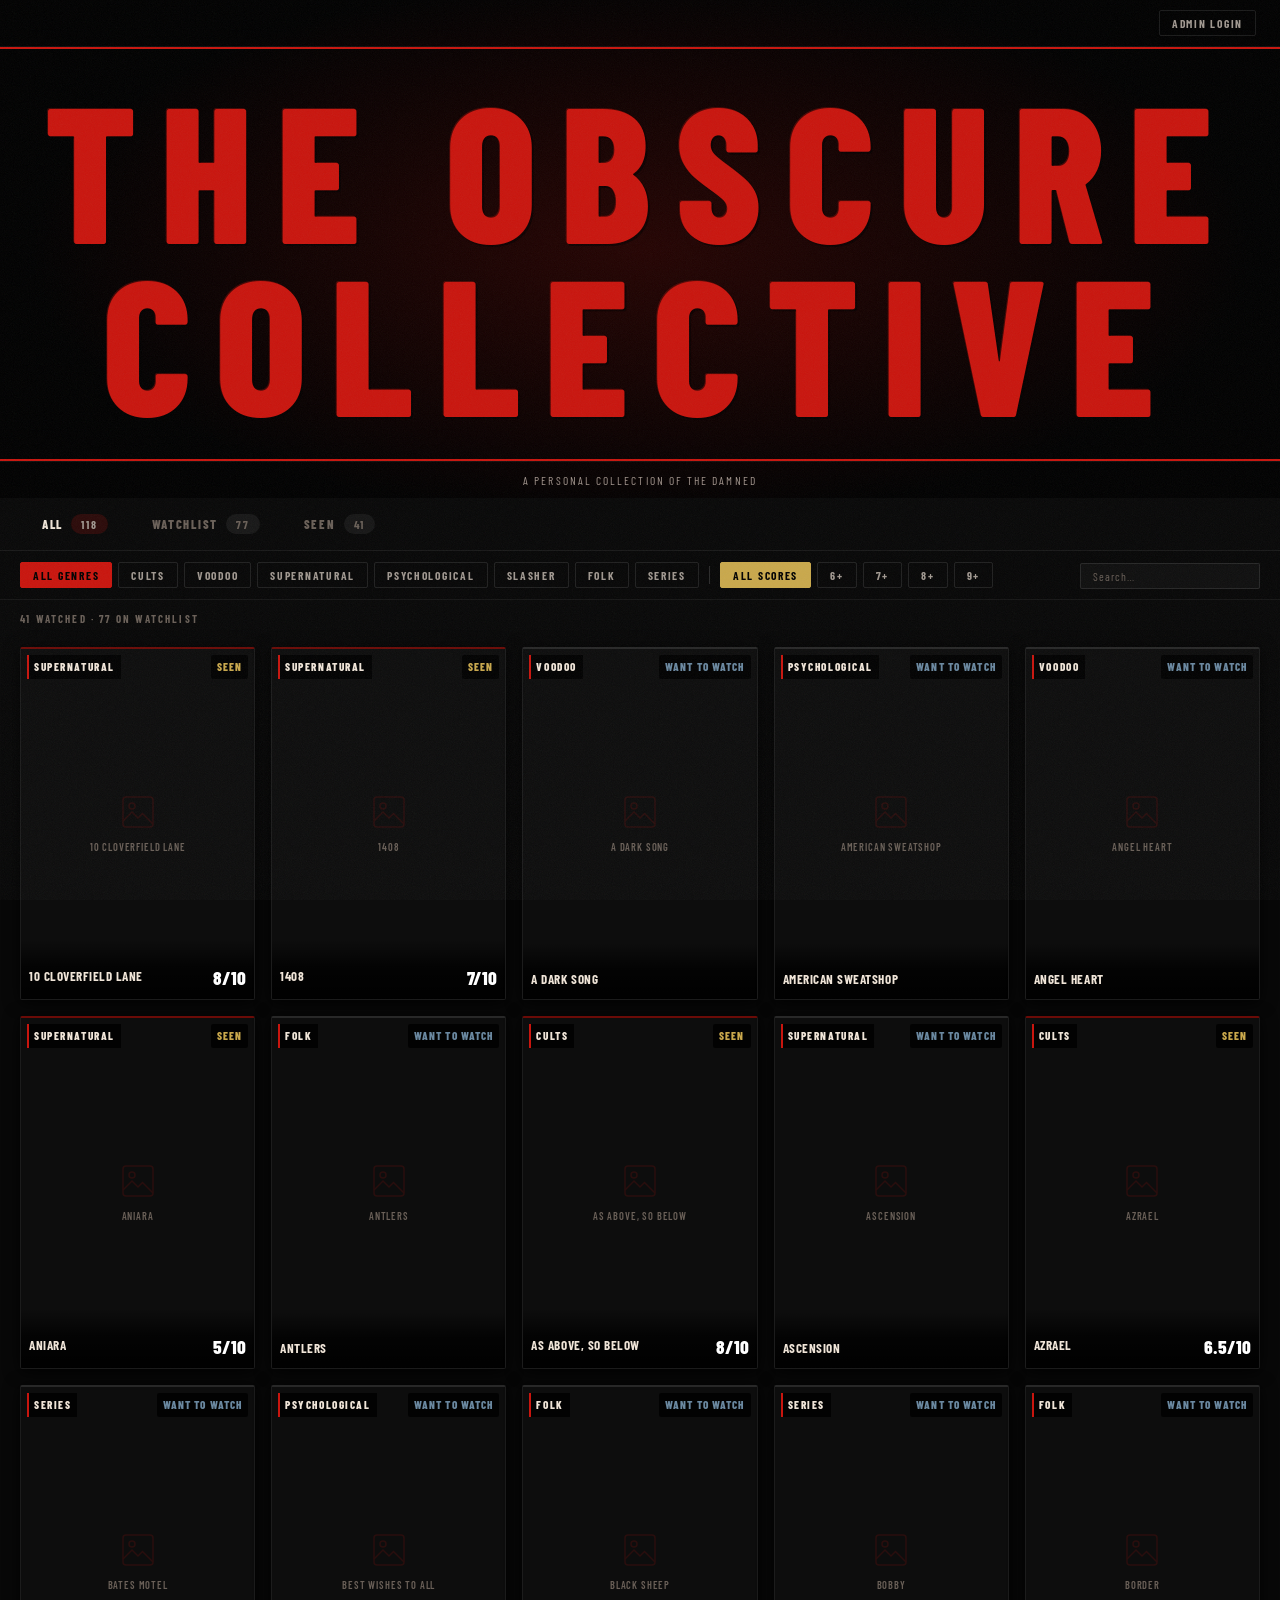
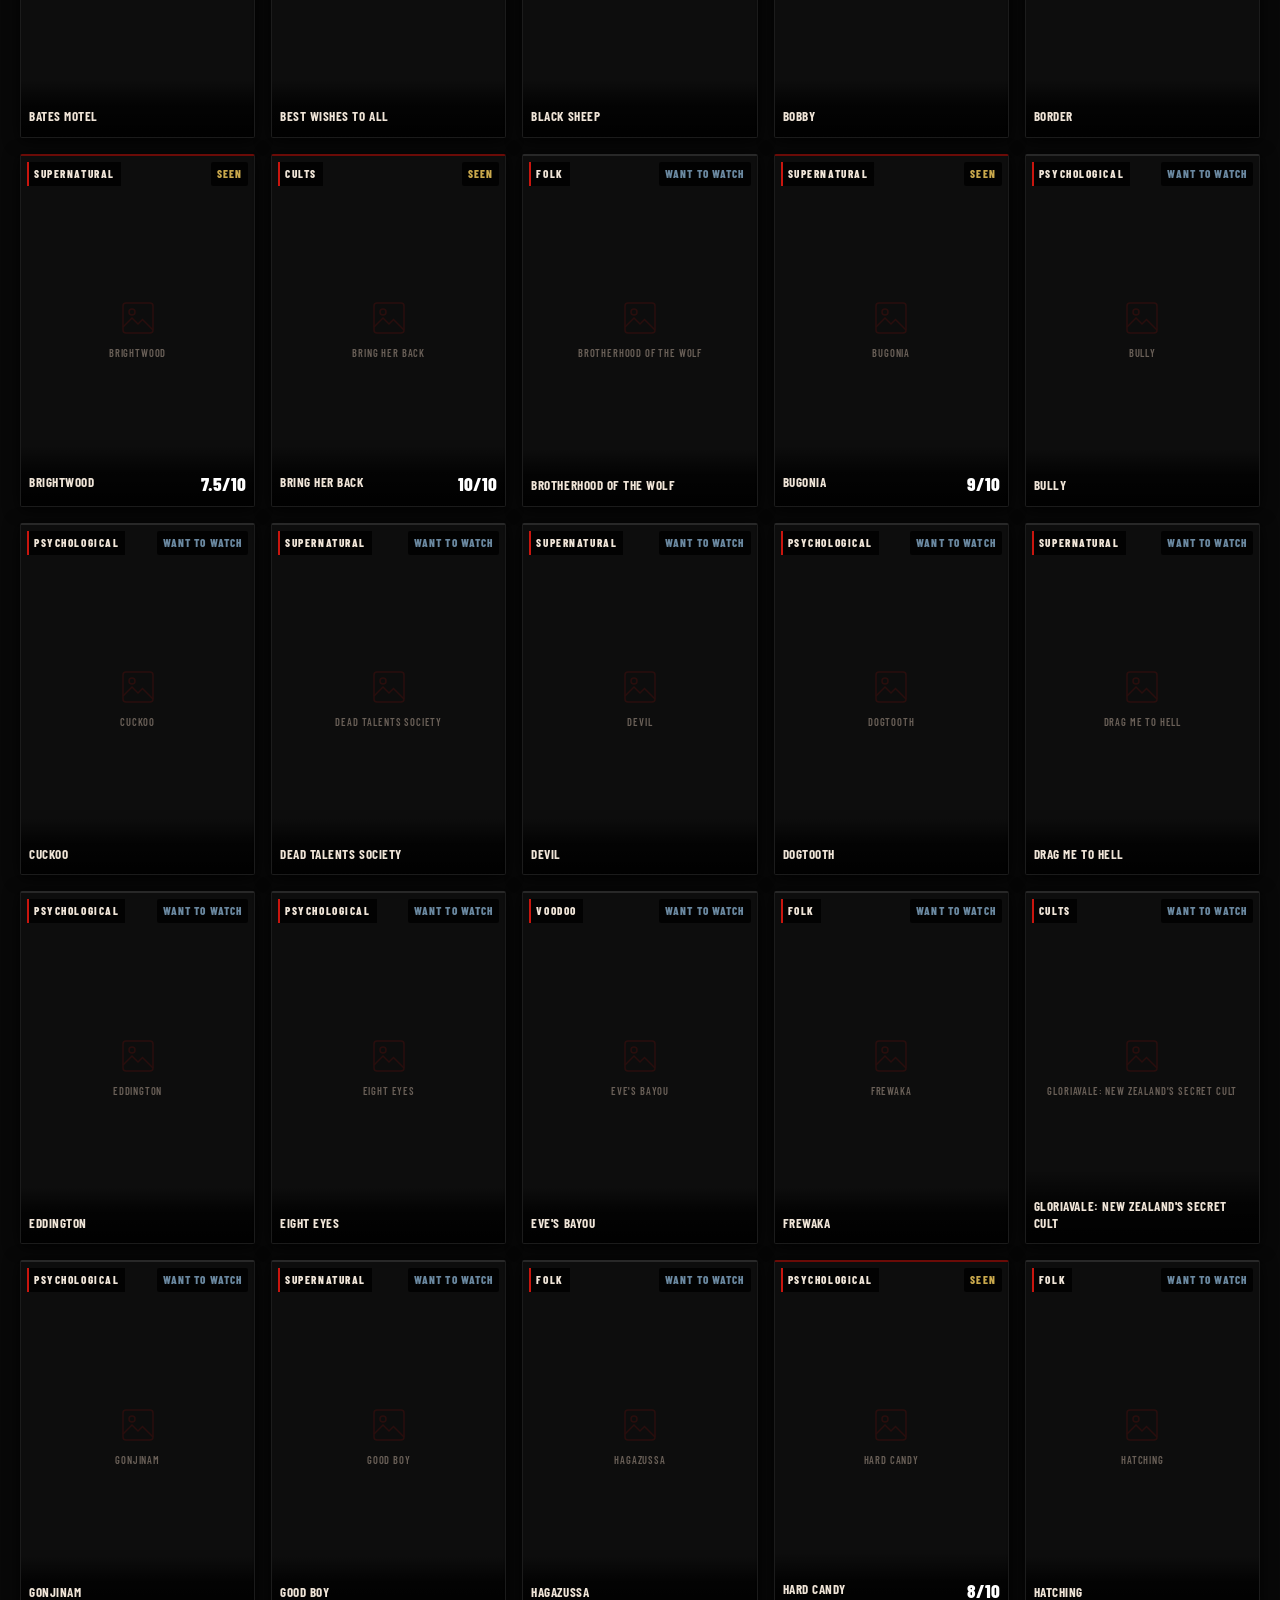
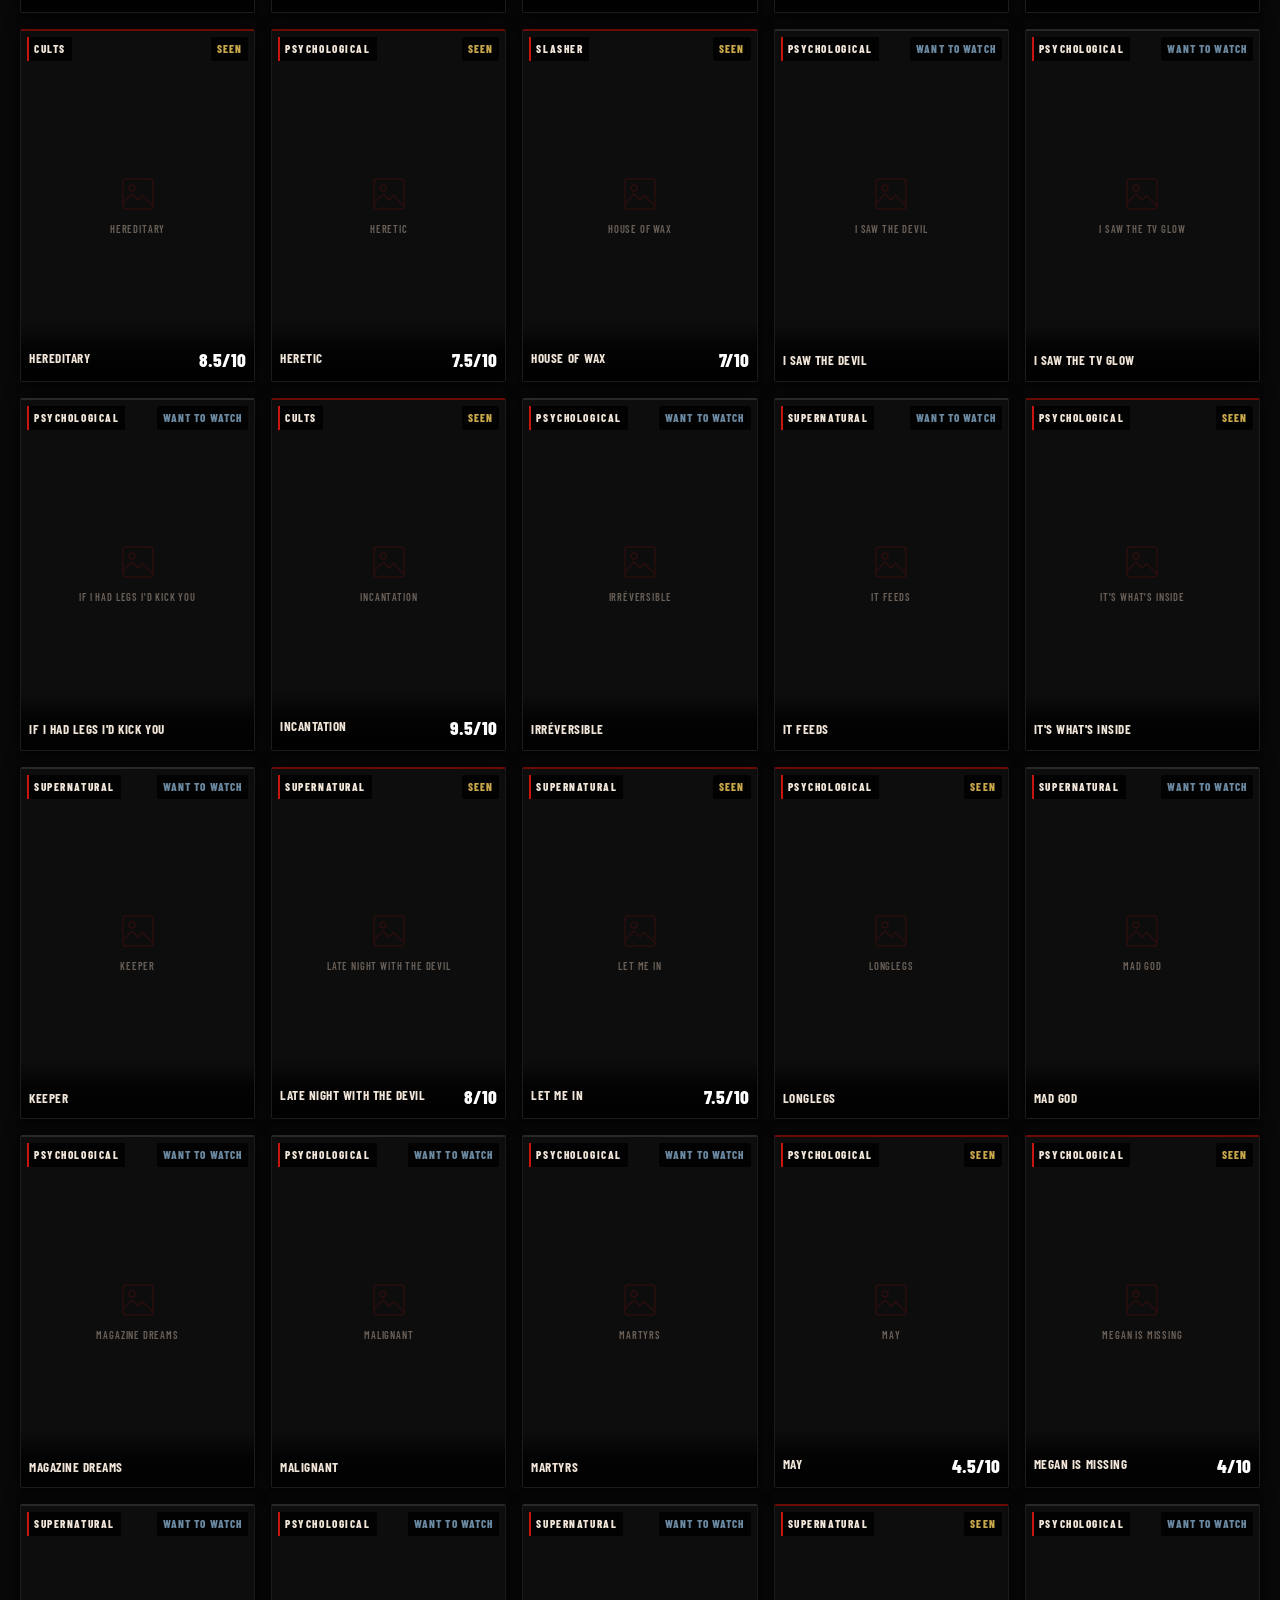
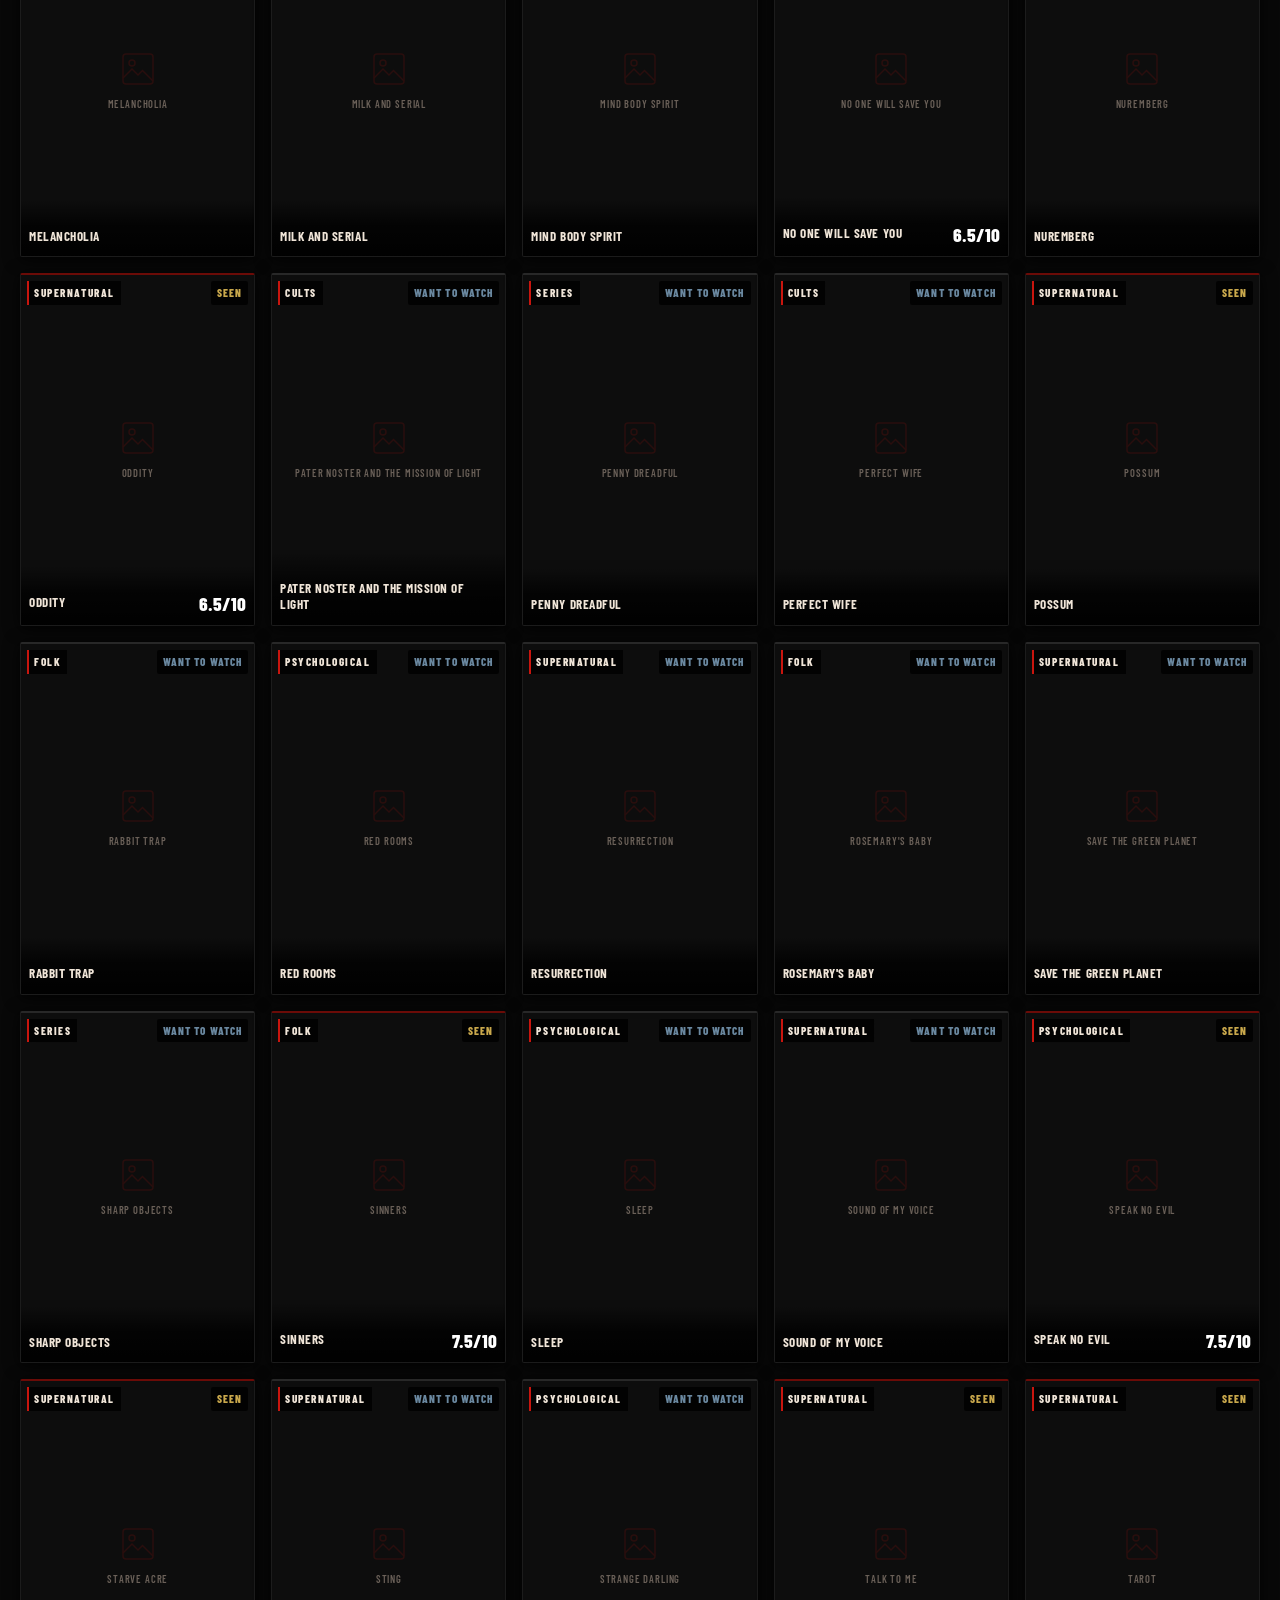
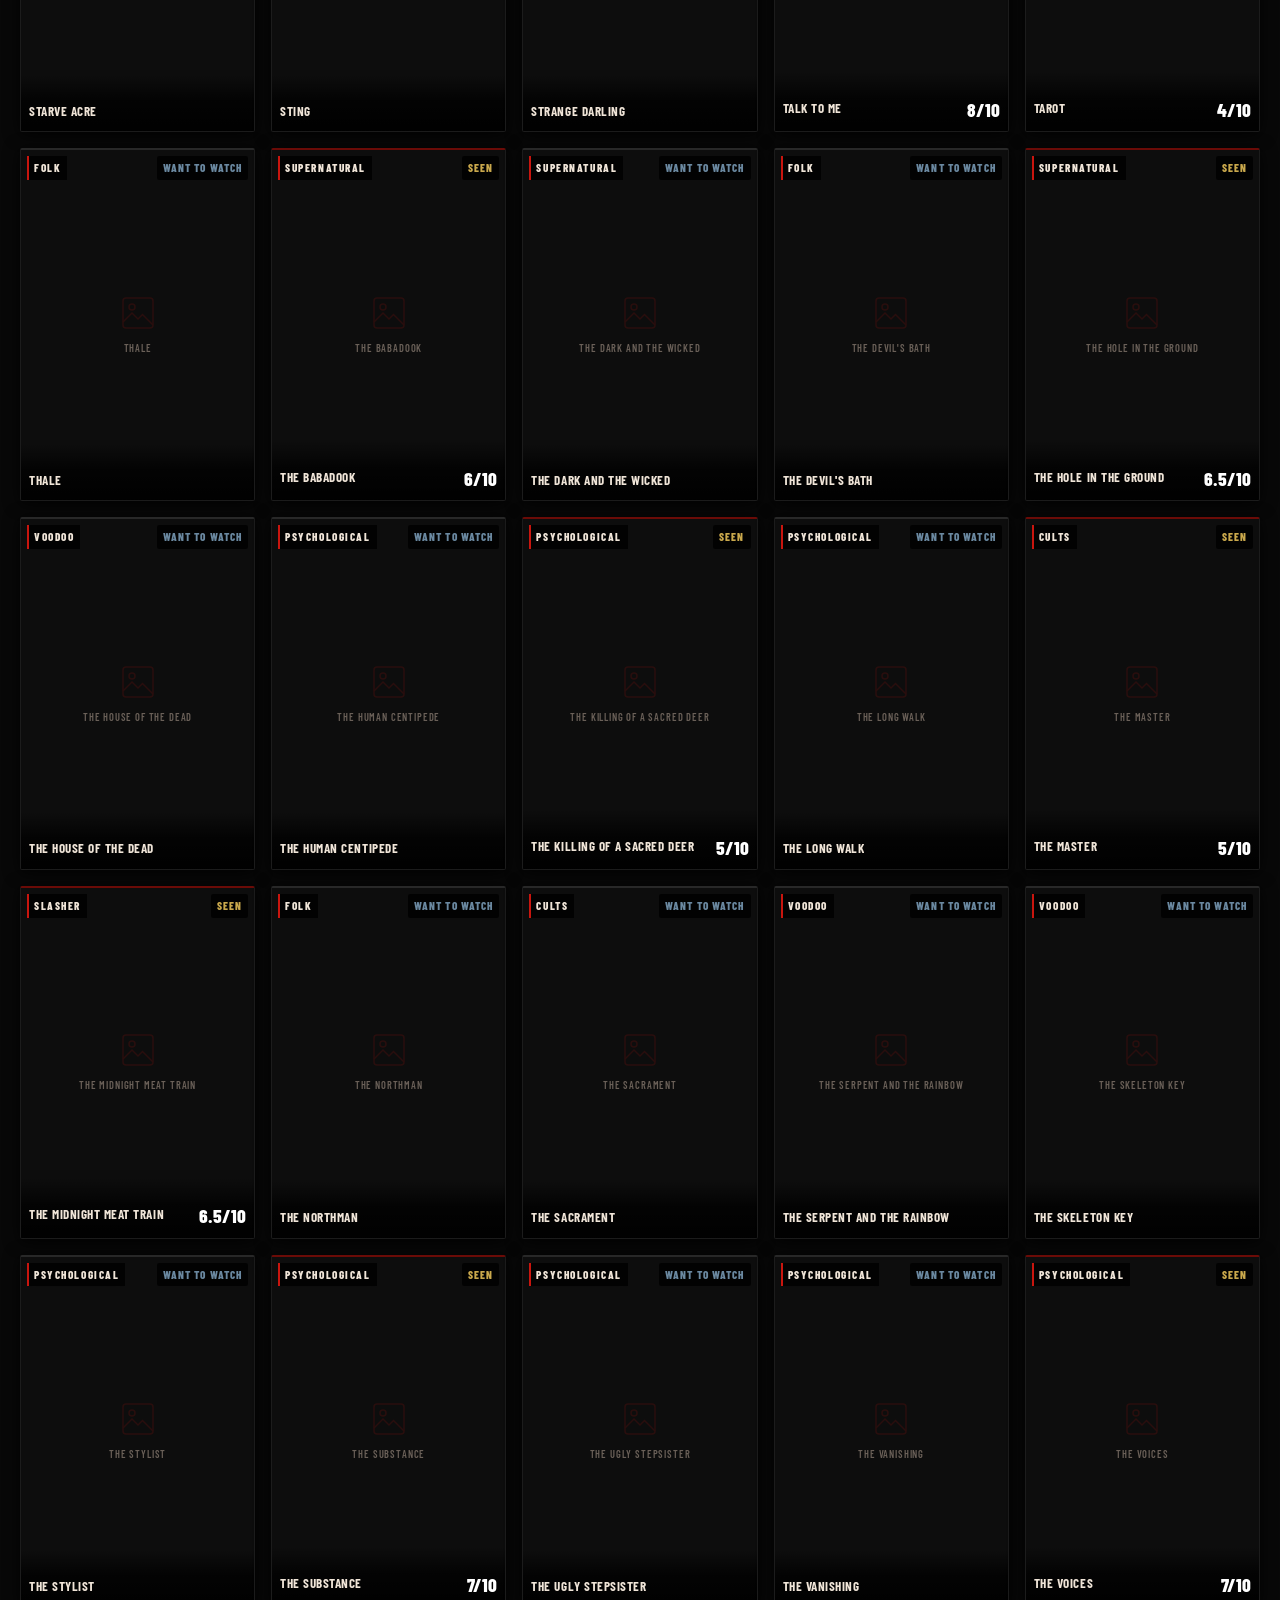
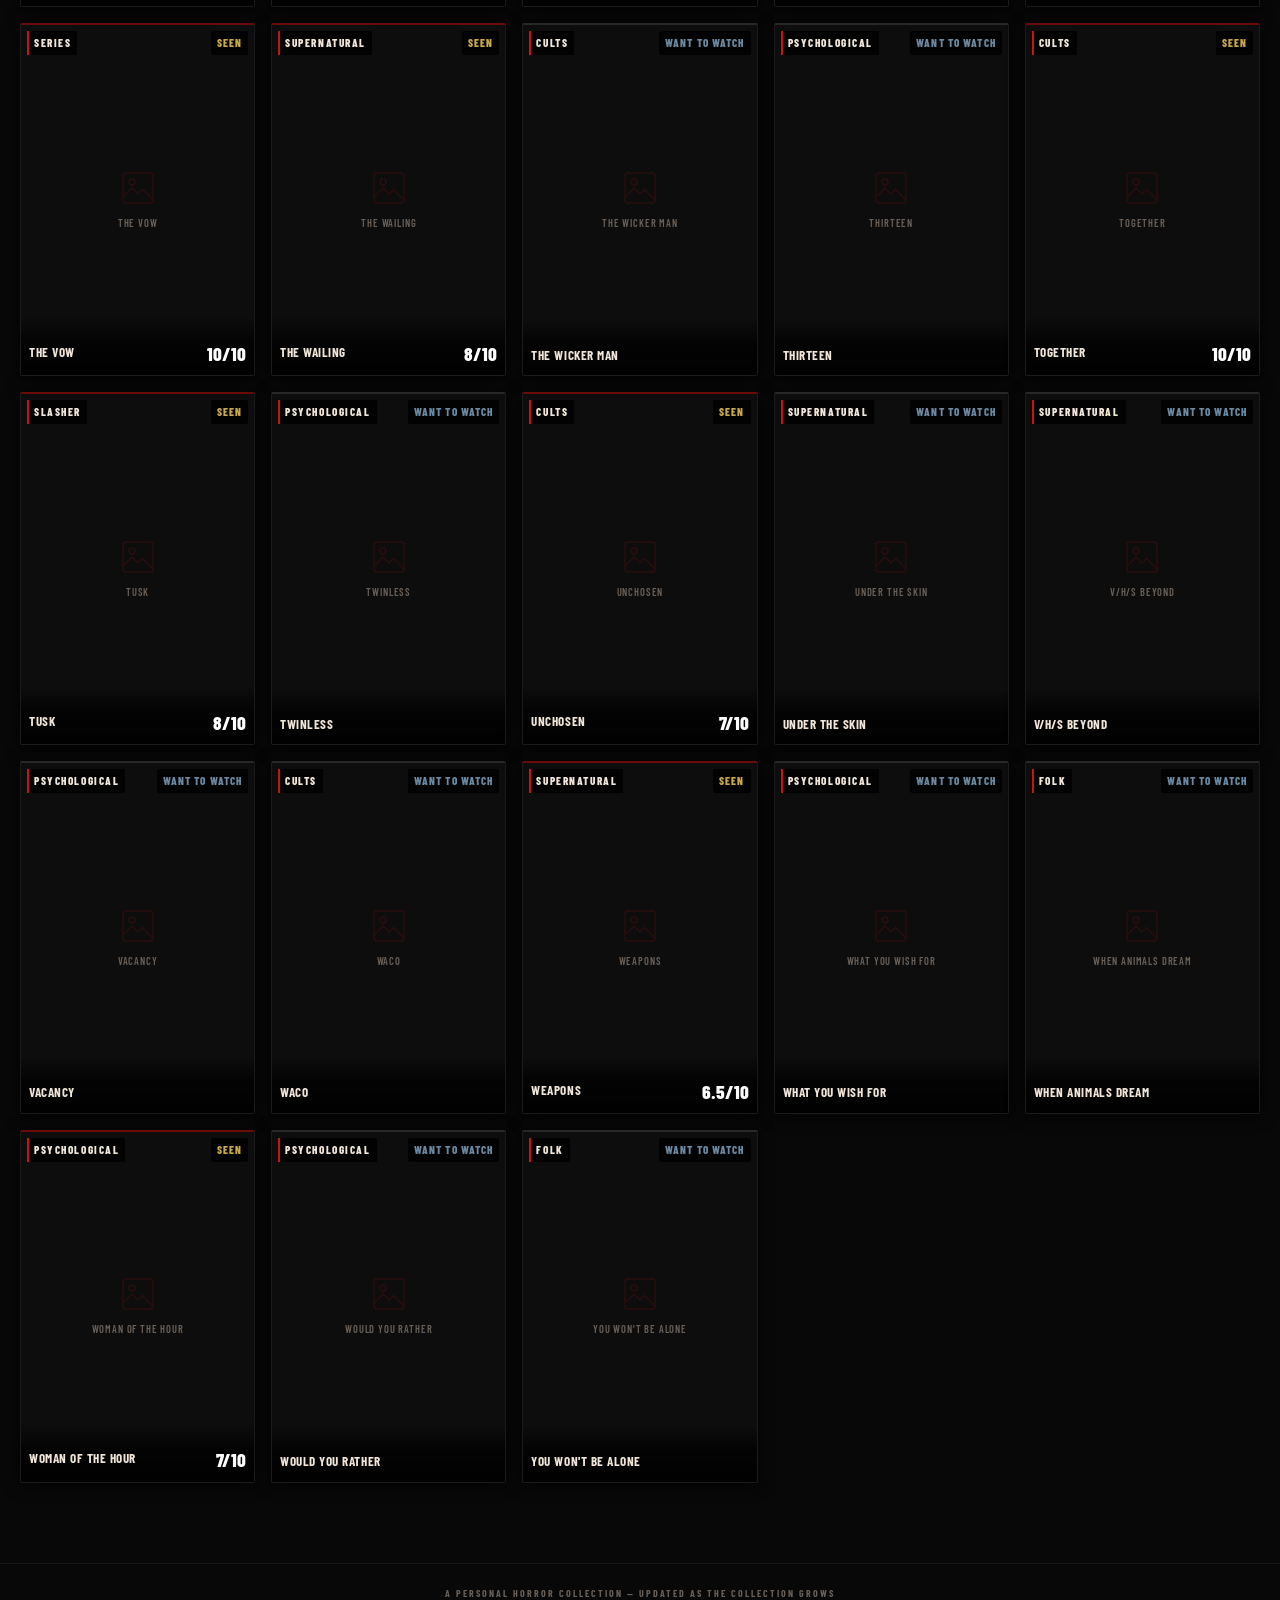
==== commit cdac6c30: "Rename login button to "Admin Login" Co-Authored-By: Claude Sonnet 4.6 <noreply@anthropic.com>" ====
--- a/index.html
+++ b/index.html
@@ -27,7 +27,7 @@
   <header class="site-header">
     <div class="header-top-strip">
       <button class="save-btn" id="save-btn" hidden aria-label="Save changes">SAVE</button>
-      <button class="login-btn" id="login-btn" aria-label="Admin login">LOGIN</button>
+      <button class="login-btn" id="login-btn" aria-label="Admin login">ADMIN LOGIN</button>
     </div>
     <div class="header-title-block">
       <h1 class="site-title">The Obscure Collective</h1>
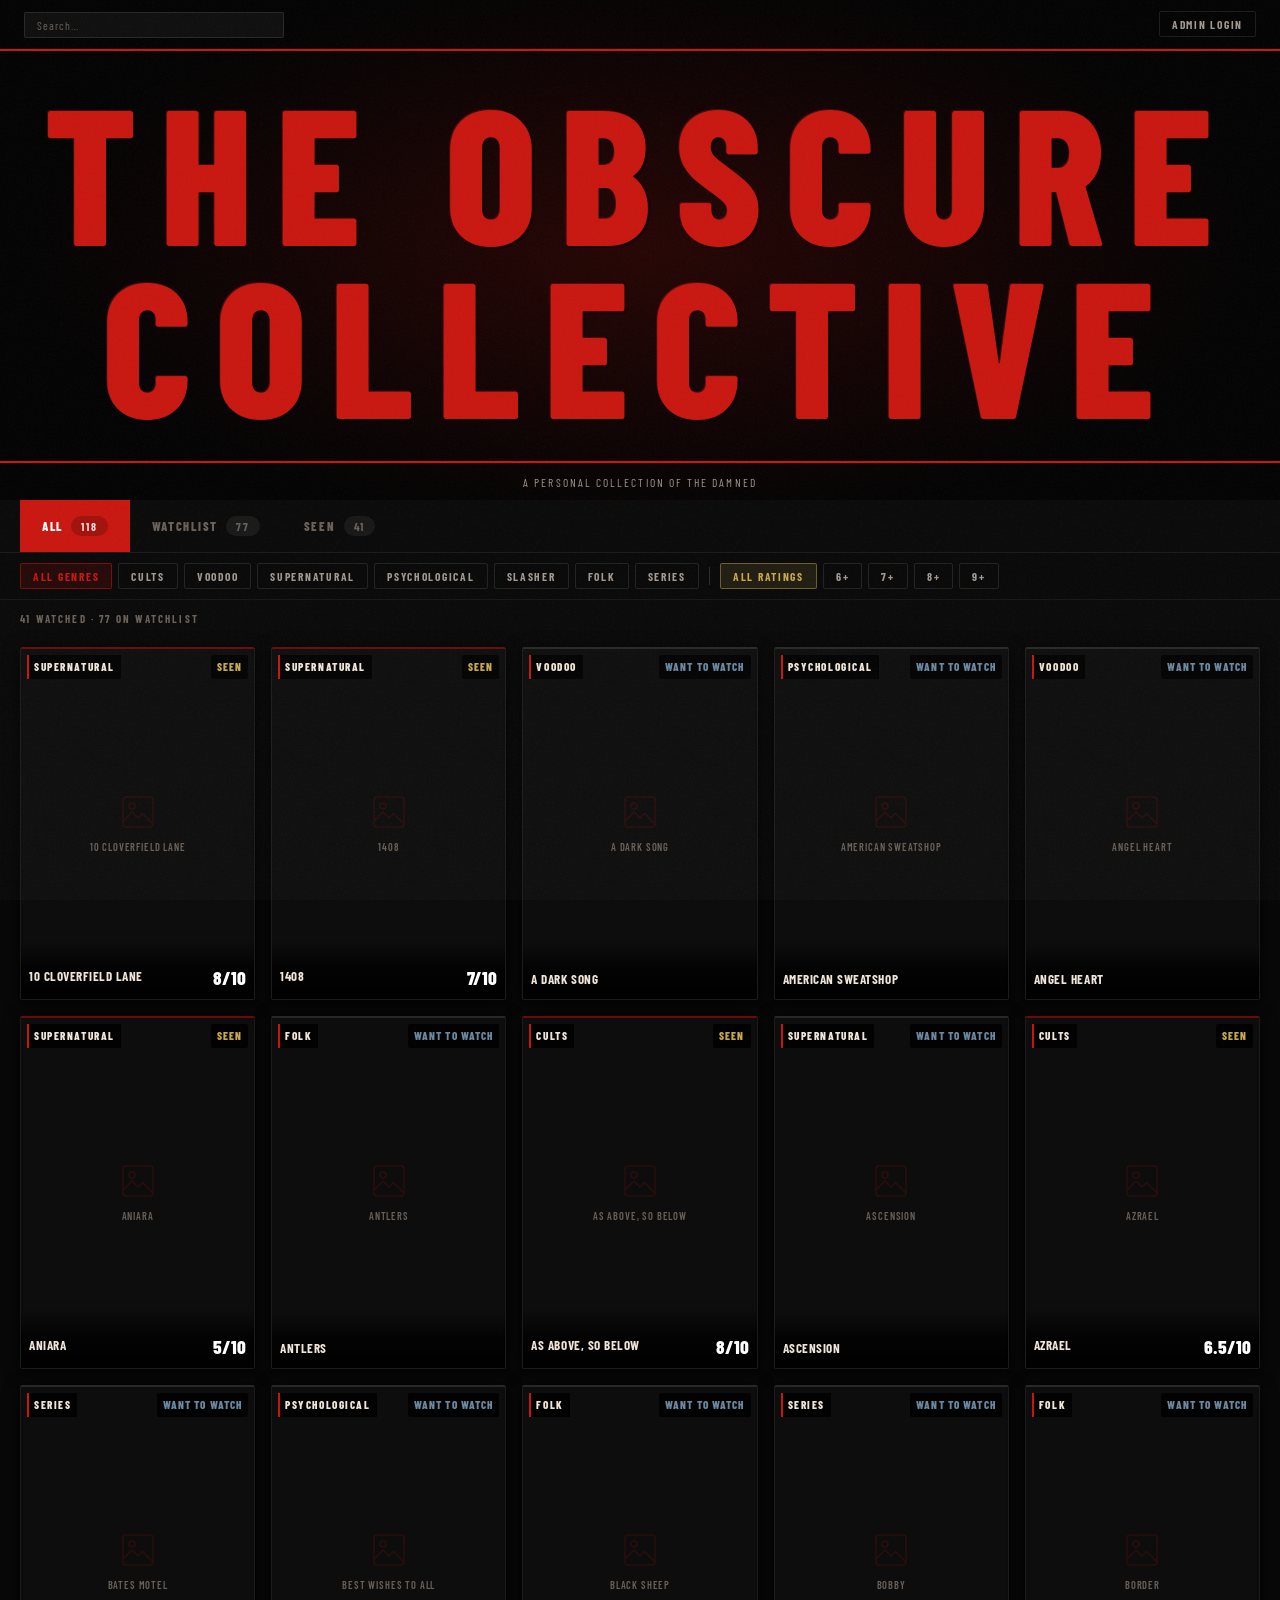
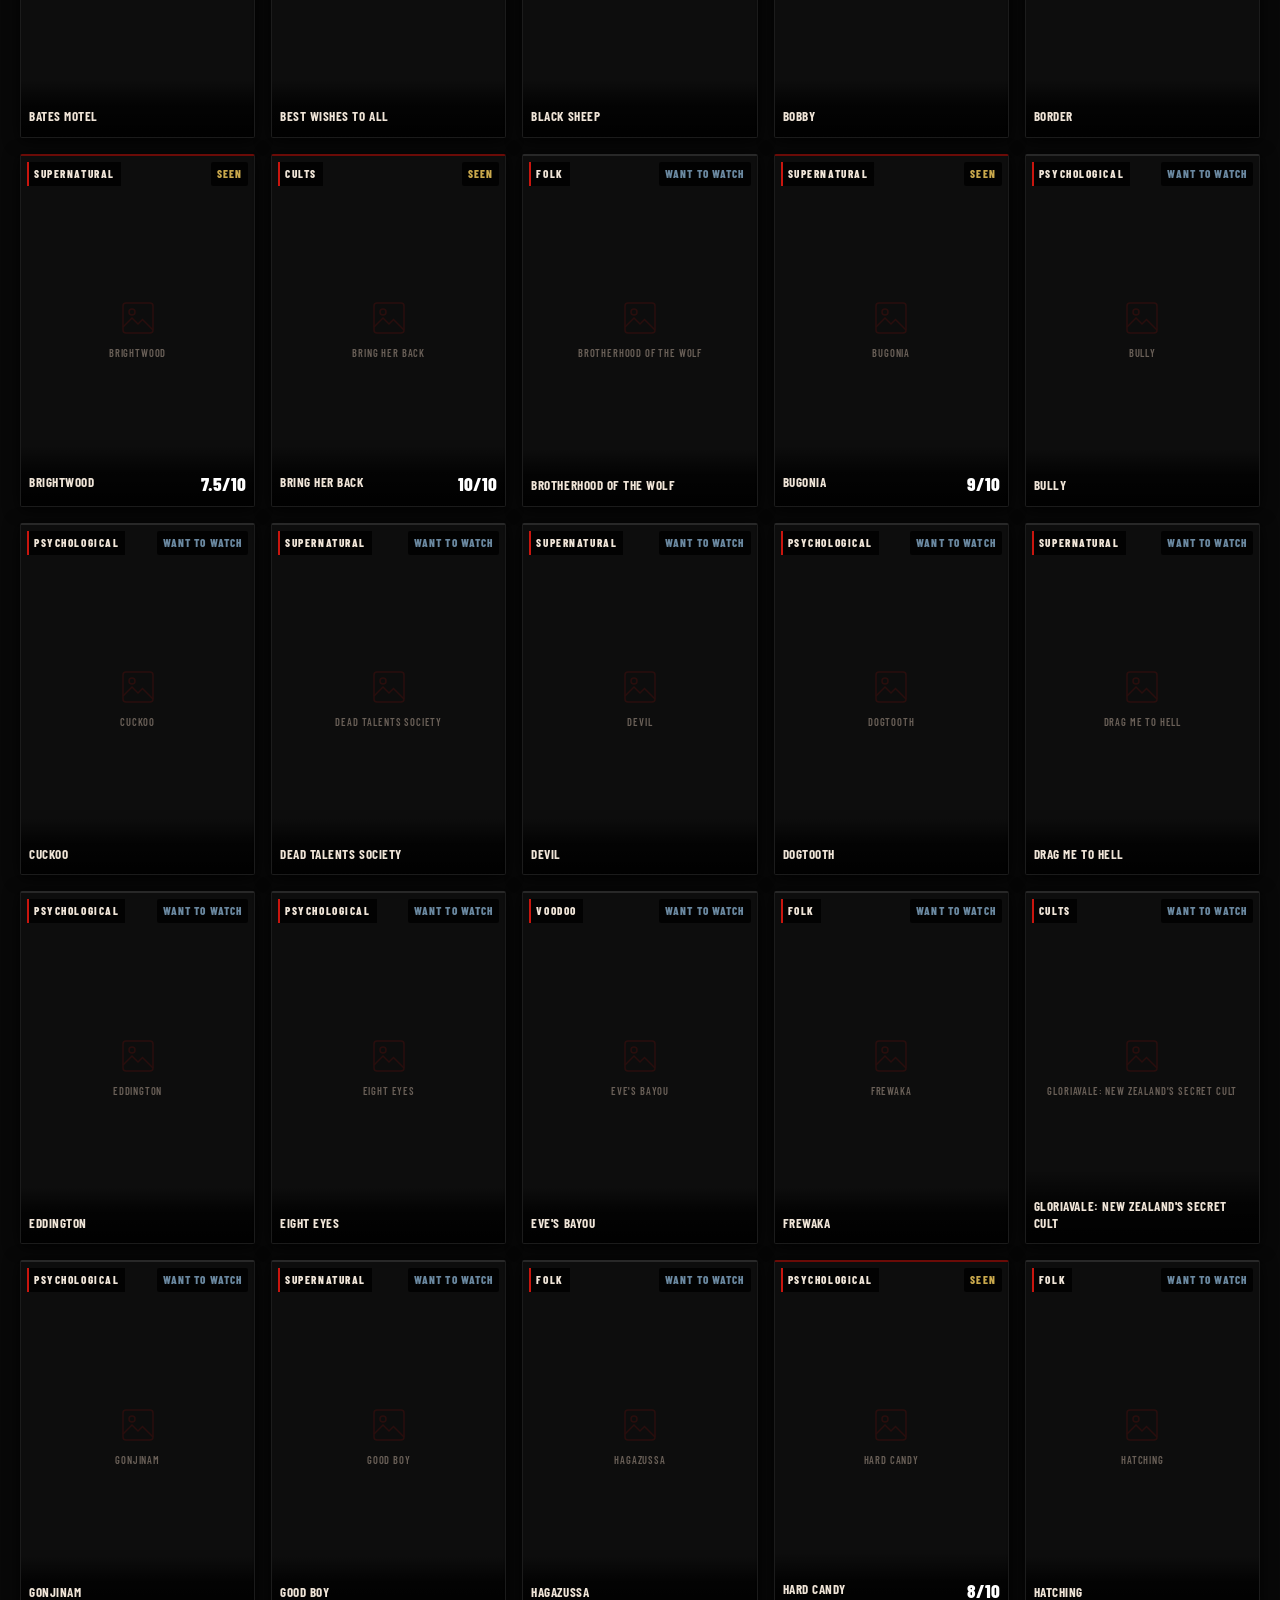
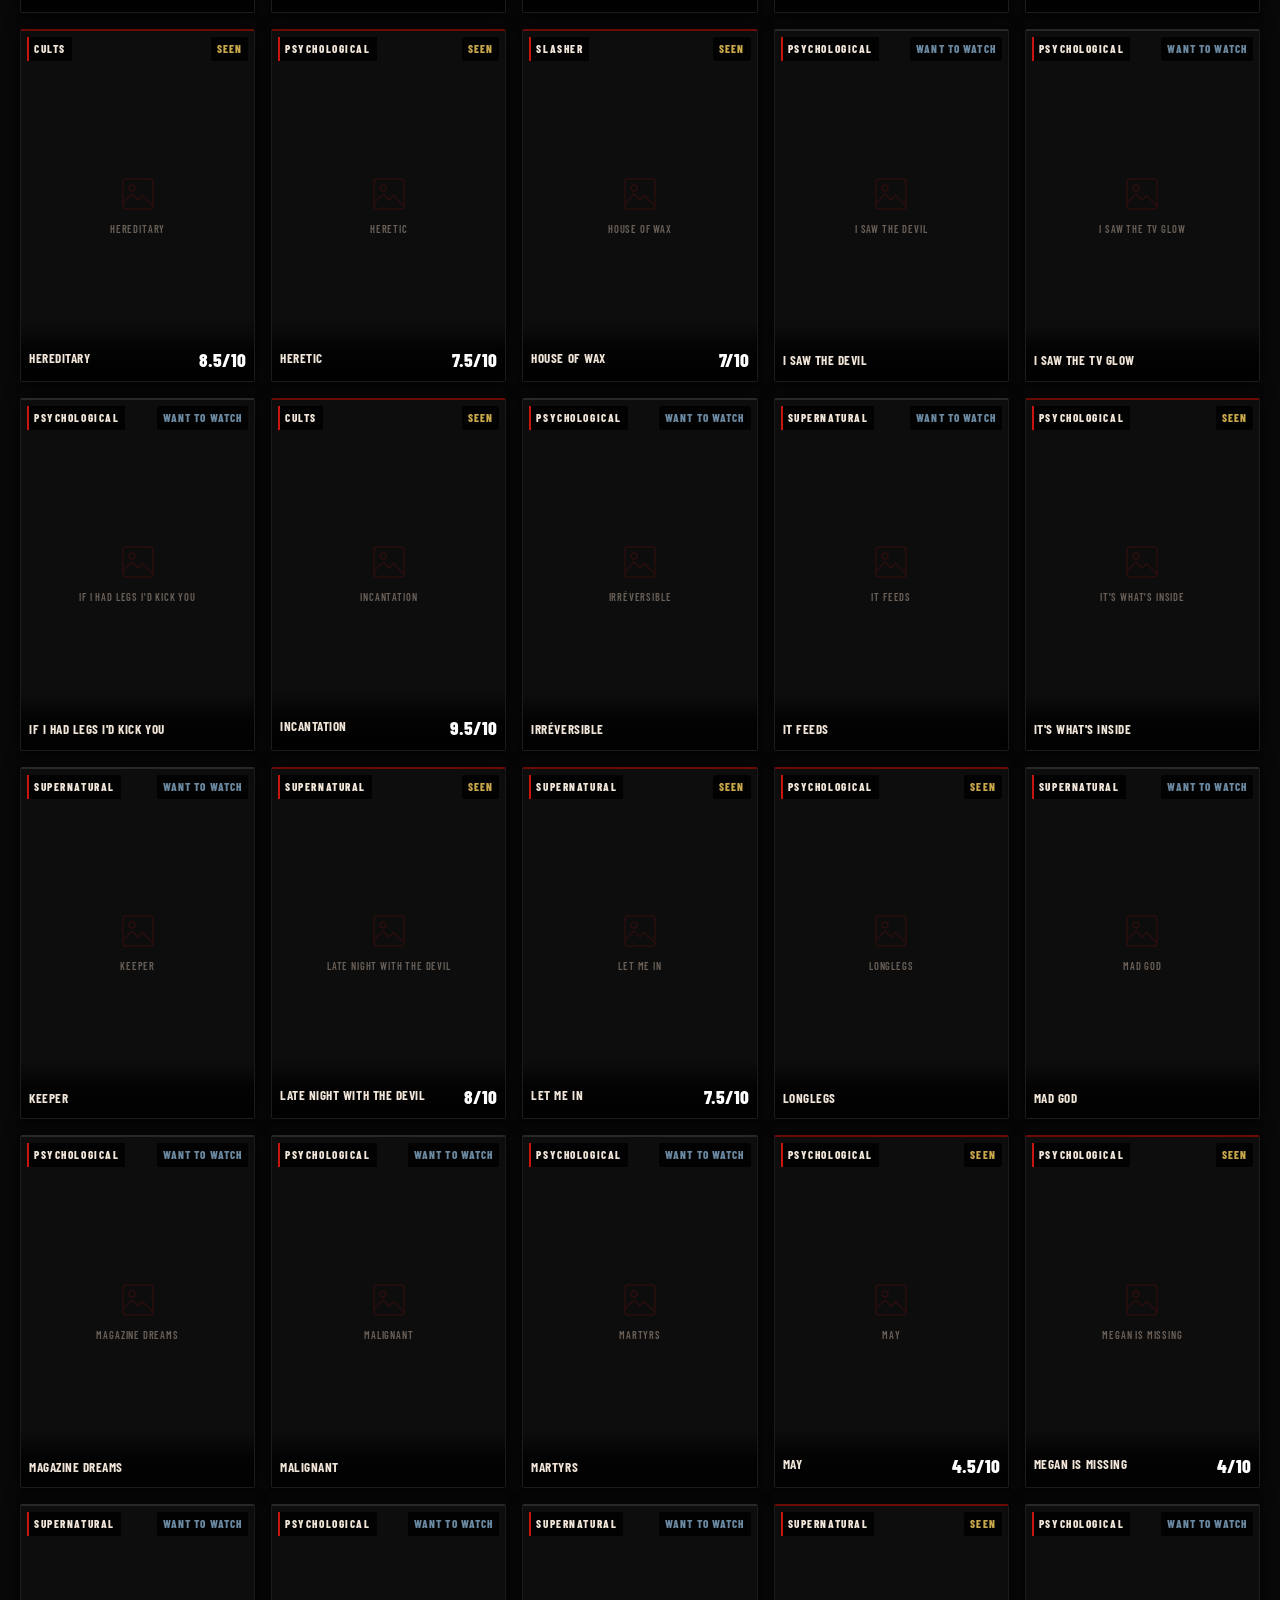
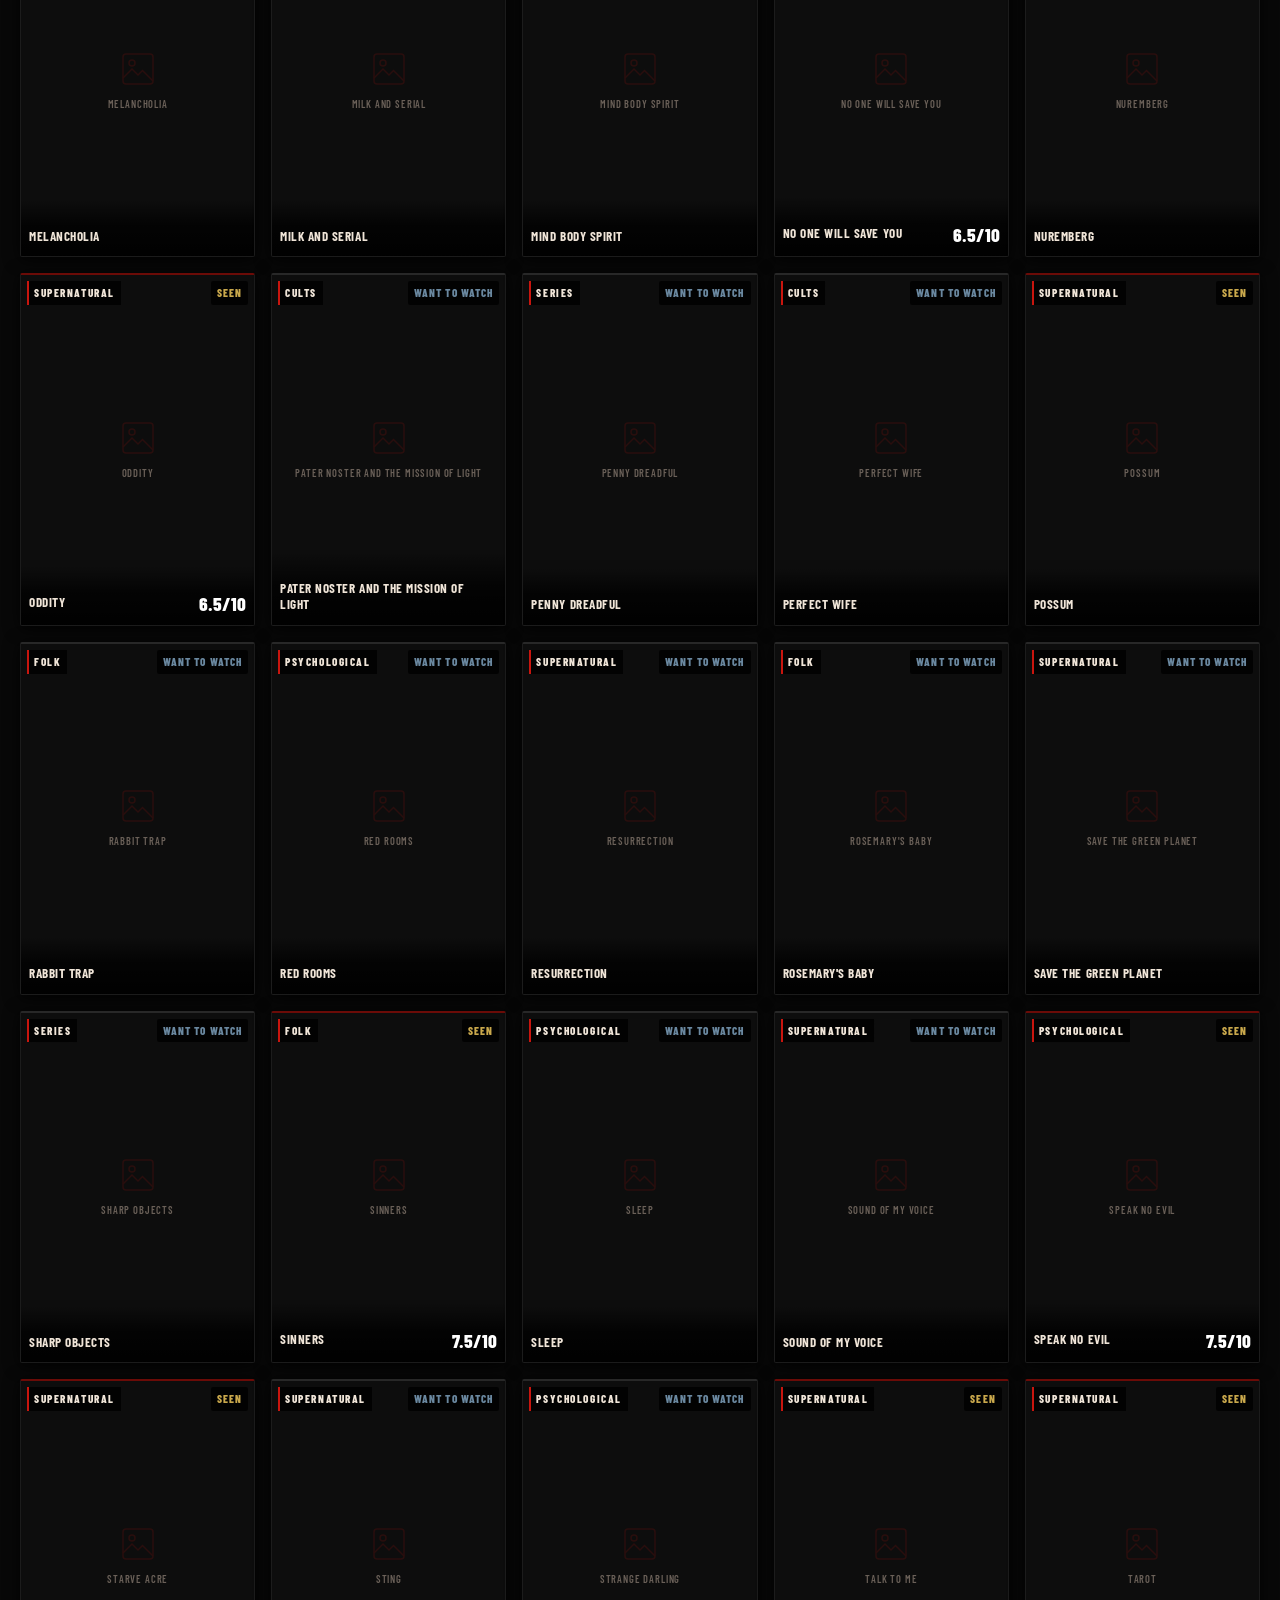
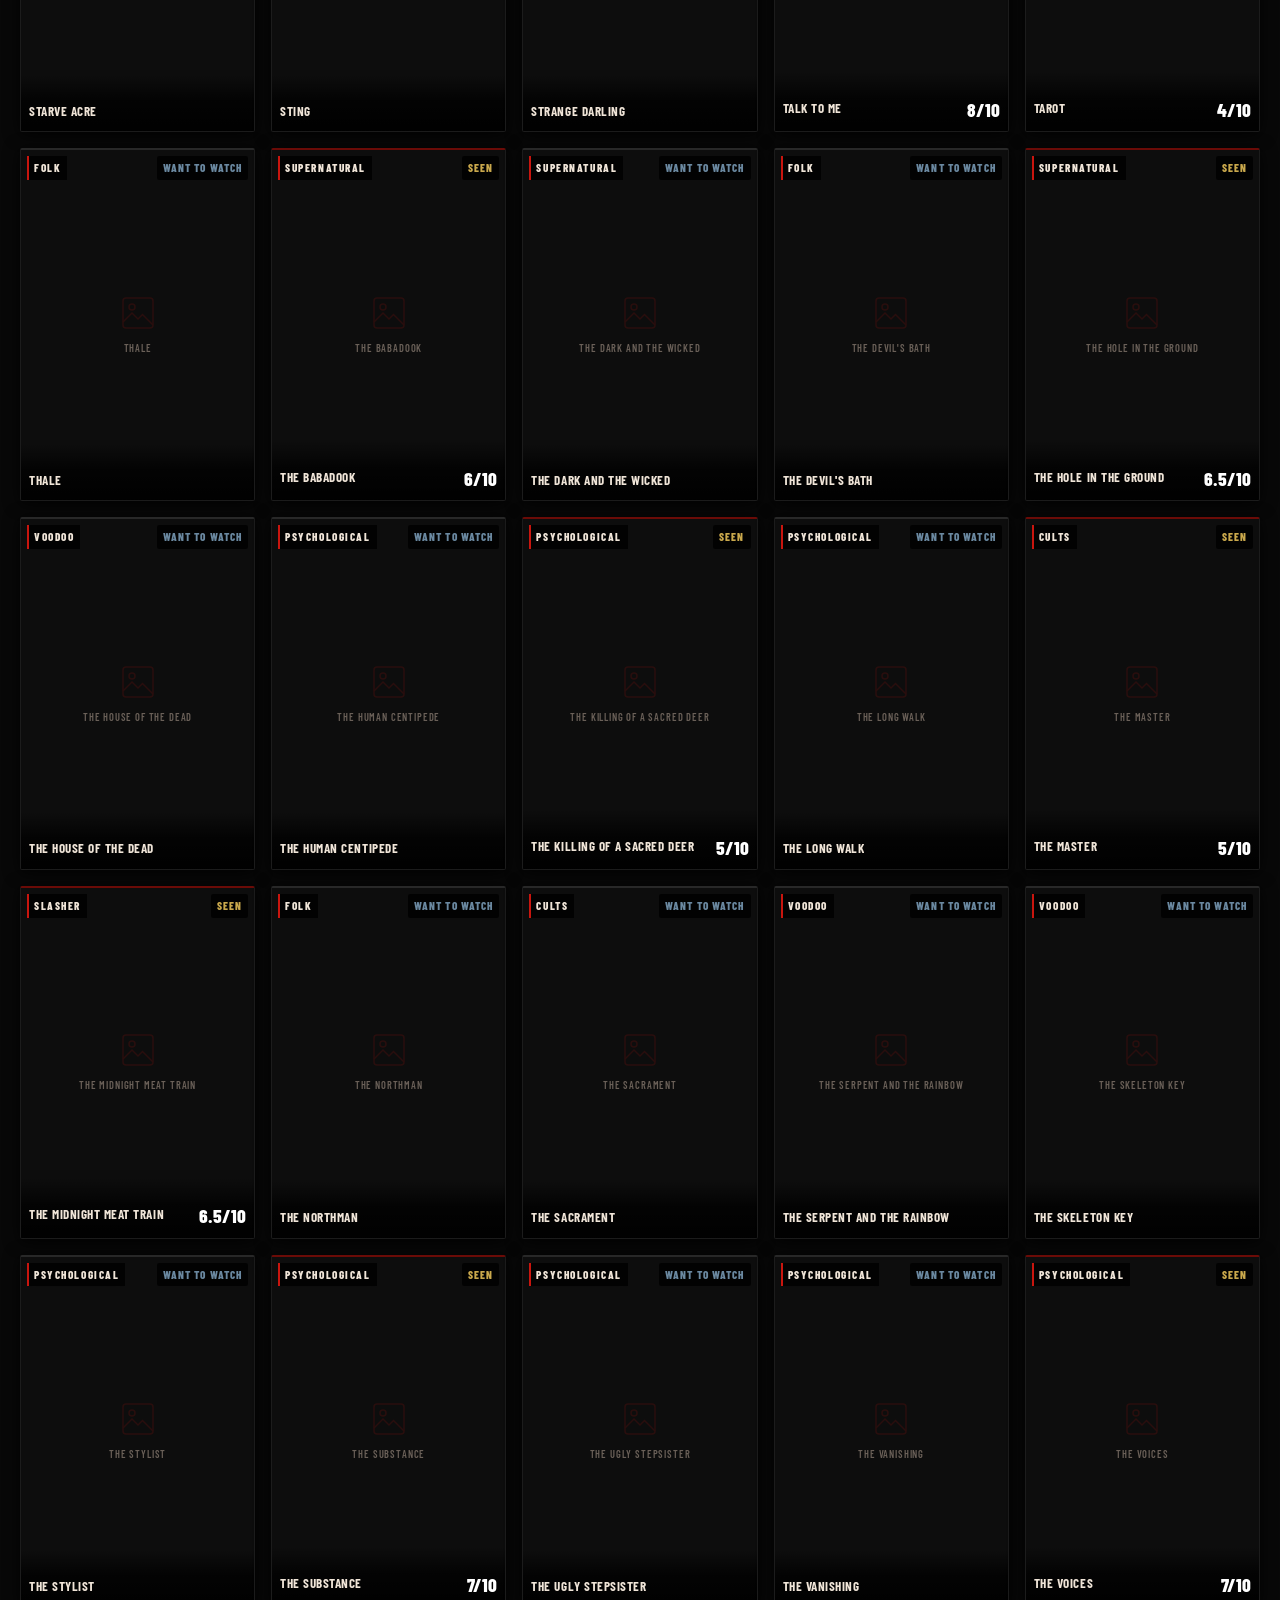
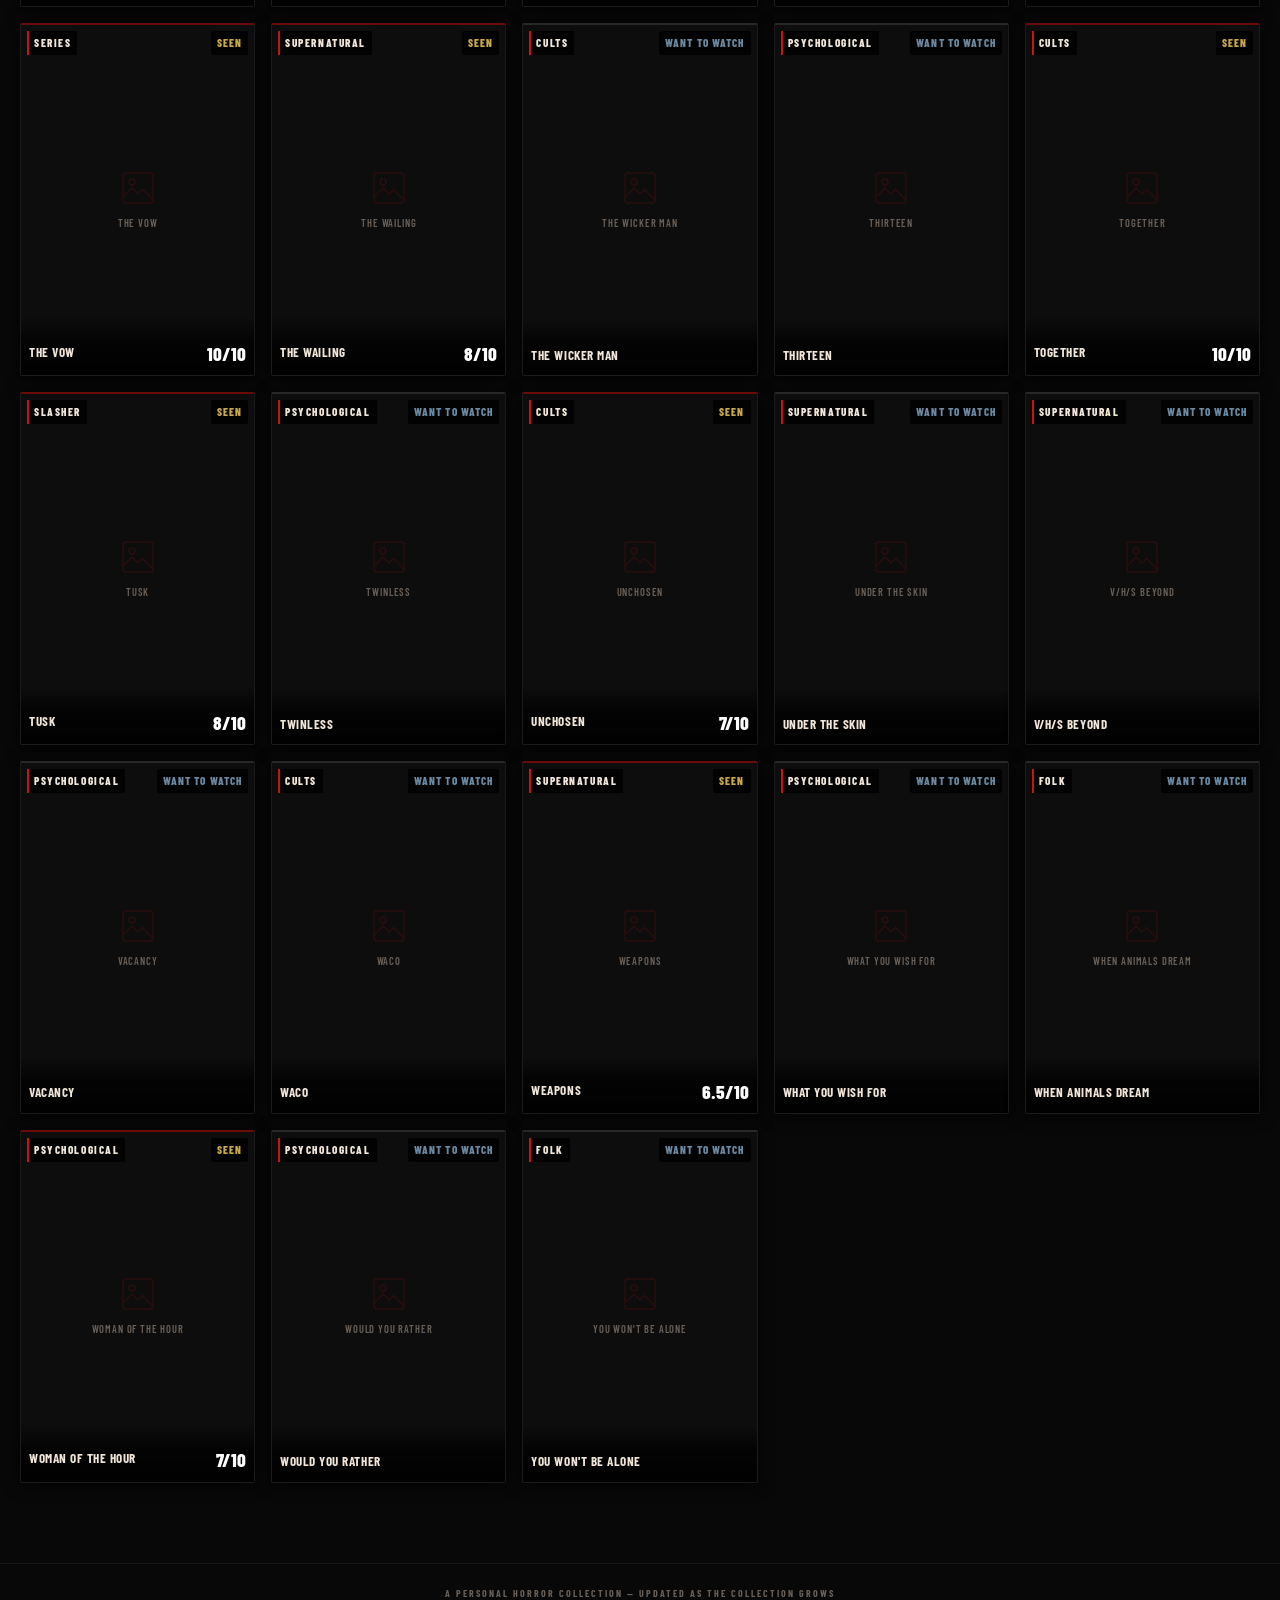
==== commit a091215d: "UI polish: red tabs, opacity filters, header search, label renames, back button - View tabs: active " ====
--- a/index.html
+++ b/index.html
@@ -26,8 +26,14 @@
   ══════════════════════════════════════════════ -->
   <header class="site-header">
     <div class="header-top-strip">
-      <button class="save-btn" id="save-btn" hidden aria-label="Save changes">SAVE</button>
-      <button class="login-btn" id="login-btn" aria-label="Admin login">ADMIN LOGIN</button>
+      <div class="header-search">
+        <input type="search" id="search-input" placeholder="Search…"
+               autocomplete="off" aria-label="Search films">
+      </div>
+      <div class="header-auth-group">
+        <button class="save-btn" id="save-btn" hidden aria-label="Save changes">SAVE</button>
+        <button class="login-btn" id="login-btn" aria-label="Admin login">ADMIN LOGIN</button>
+      </div>
     </div>
     <div class="header-title-block">
       <h1 class="site-title">The Obscure Collective</h1>
@@ -72,15 +78,11 @@
 
           <span class="filter-divider"></span>
 
-          <button class="filter-btn rating-filter active" data-min-rating="0">All Scores</button>
+          <button class="filter-btn rating-filter active" data-min-rating="0">All Ratings</button>
           <button class="filter-btn rating-filter" data-min-rating="6">6+</button>
           <button class="filter-btn rating-filter" data-min-rating="7">7+</button>
           <button class="filter-btn rating-filter" data-min-rating="8">8+</button>
           <button class="filter-btn rating-filter" data-min-rating="9">9+</button>
-        </div>
-        <div class="search-bar">
-          <input type="search" id="search-input" placeholder="Search…"
-                 autocomplete="off" aria-label="Search films">
         </div>
         <!-- Add Film button — only visible when logged in -->
         <button class="add-movie-btn" id="add-movie-btn" hidden aria-label="Add a film">
--- a/css/style.css
+++ b/css/style.css
@@ -104,10 +104,50 @@
 /* Top strip */
 .header-top-strip {
   display: flex;
-  justify-content: flex-end;
+  justify-content: space-between;
   align-items: center;
   padding: 10px 24px;
   border-bottom: 1px solid var(--rule-subtle);
+  gap: 12px;
+}
+
+/* Search in header — left side */
+.header-search {
+  flex: 1;
+  max-width: 260px;
+}
+
+.header-search input {
+  width: 100%;
+  background: rgba(255,255,255,0.05);
+  border: 1px solid rgba(255,255,255,0.1);
+  border-radius: var(--radius);
+  color: var(--text-primary);
+  font-family: var(--font-ui);
+  font-size: 0.72rem;
+  font-weight: 600;
+  letter-spacing: 0.08em;
+  padding: 5px 12px;
+  outline: none;
+  transition: border-color 0.15s, background 0.15s;
+}
+
+.header-search input::placeholder {
+  color: var(--text-dim);
+  font-weight: 400;
+}
+
+.header-search input:focus {
+  border-color: var(--red);
+  background: rgba(255,255,255,0.07);
+}
+
+/* Auth buttons group — right side */
+.header-auth-group {
+  display: flex;
+  align-items: center;
+  gap: 8px;
+  flex-shrink: 0;
 }
 
 .header-top-strip span {
@@ -272,16 +312,16 @@
 }
 
 .filter-btn.active {
-  color: #000;
-  background: var(--red);
-  border-color: var(--red);
-}
-
-/* Rating filter — slightly muted active colour to distinguish from genre */
+  color: var(--red);
+  background: rgba(201,21,14,0.15);
+  border-color: rgba(201,21,14,0.5);
+}
+
+/* Rating filter active — gold opacity to distinguish from genre */
 .filter-btn.rating-filter.active {
-  color: #000;
-  background: var(--gold);
-  border-color: var(--gold);
+  color: var(--gold);
+  background: rgba(201,168,76,0.12);
+  border-color: rgba(201,168,76,0.45);
 }
 
 /* Divider between genre pills and rating pills */
@@ -1215,15 +1255,14 @@
     flex-shrink: 0;
   }
 
-  /* ── Search bar: full width ── */
-  .search-bar {
-    width: 100%;
+  /* ── Header search — let it grow on small screens ── */
+  .header-search {
+    max-width: none;
+    flex: 1;
   }
-  .search-bar input {
-    width: 100%;
-    font-size: 0.82rem;
-    padding: 10px 14px;
-    box-sizing: border-box;
+  .header-search input {
+    font-size: 0.8rem;
+    padding: 8px 12px;
   }
 
   /* ── Add film button: full width ── */
@@ -1382,7 +1421,8 @@
 }
 
 .view-tab.active {
-  color: var(--text-primary);
+  color: #fff;
+  background: var(--red);
   border-bottom-color: transparent;
 }
 
@@ -1398,8 +1438,8 @@
 }
 
 .view-tab.active .tab-count {
-  color: var(--text-secondary);
-  background: rgba(201,21,14,0.18);
+  color: rgba(255,255,255,0.85);
+  background: rgba(0,0,0,0.2);
 }
 
 /* =====================================================
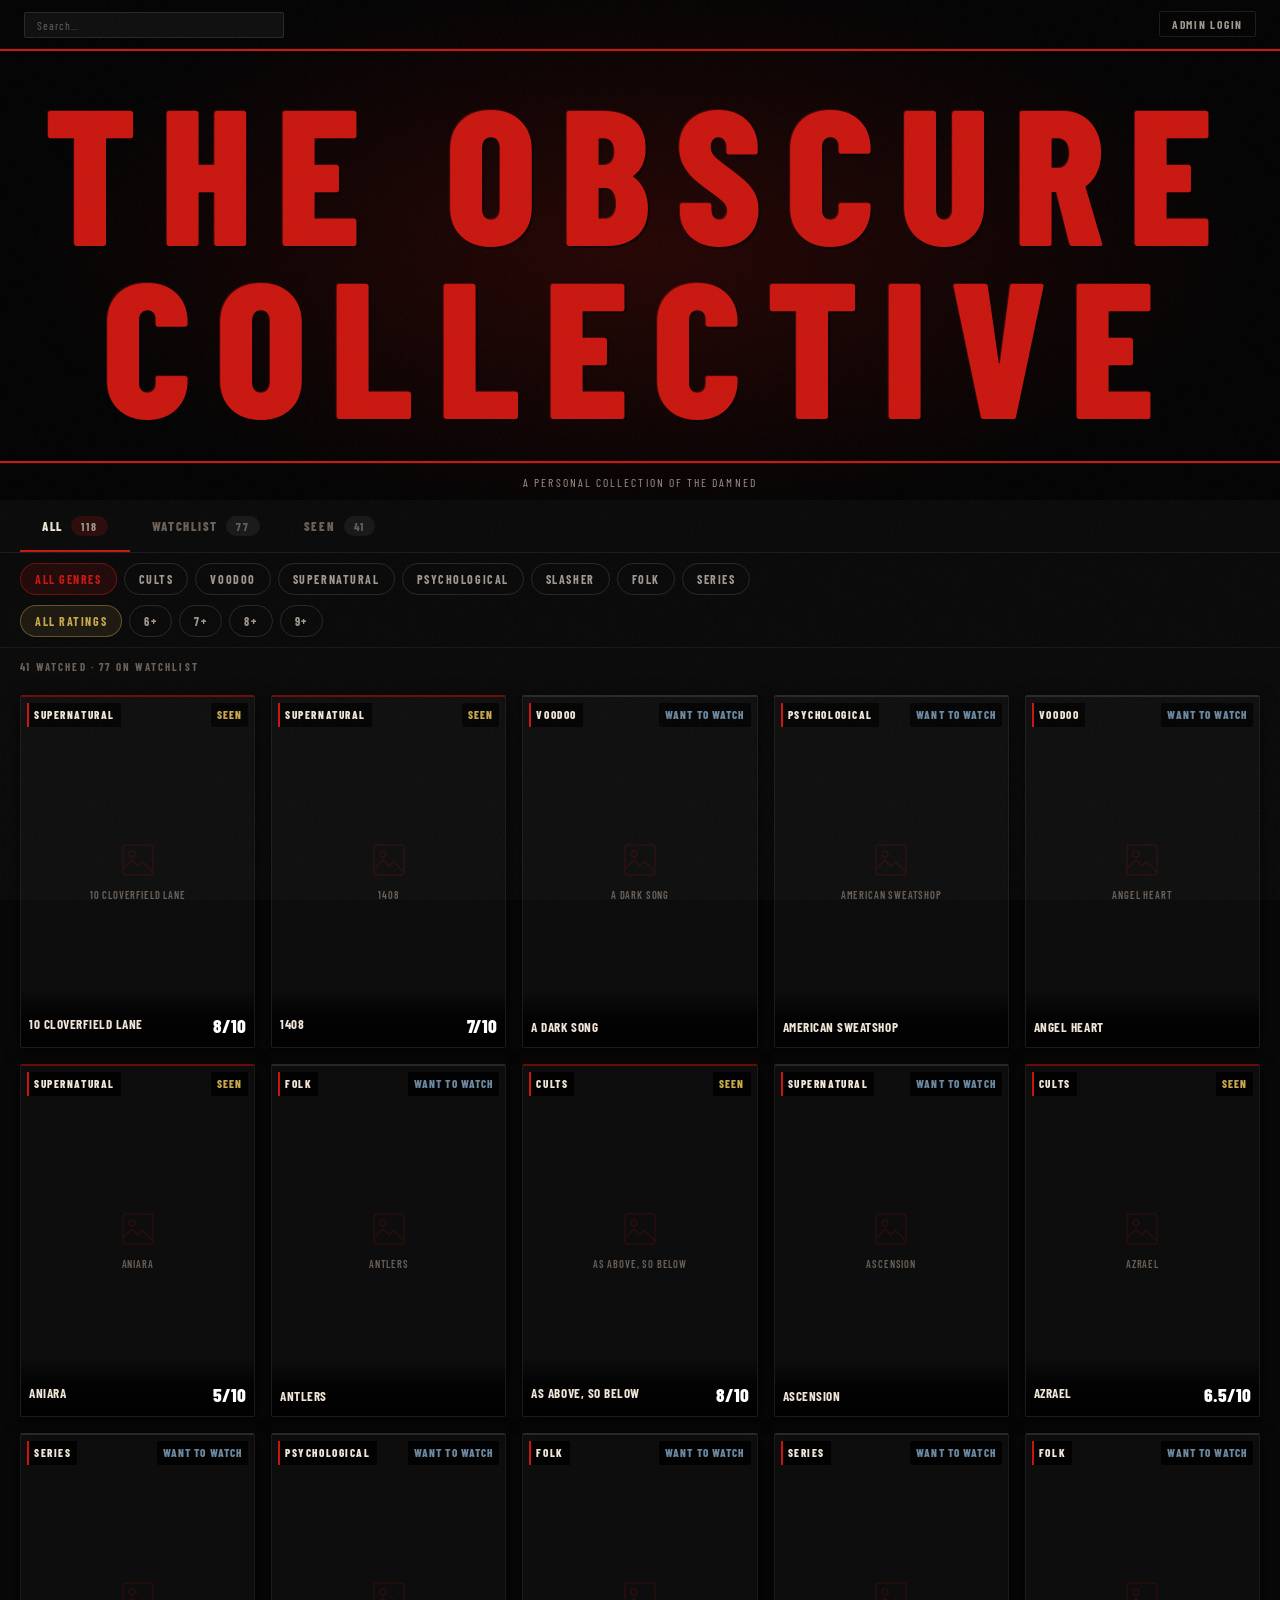
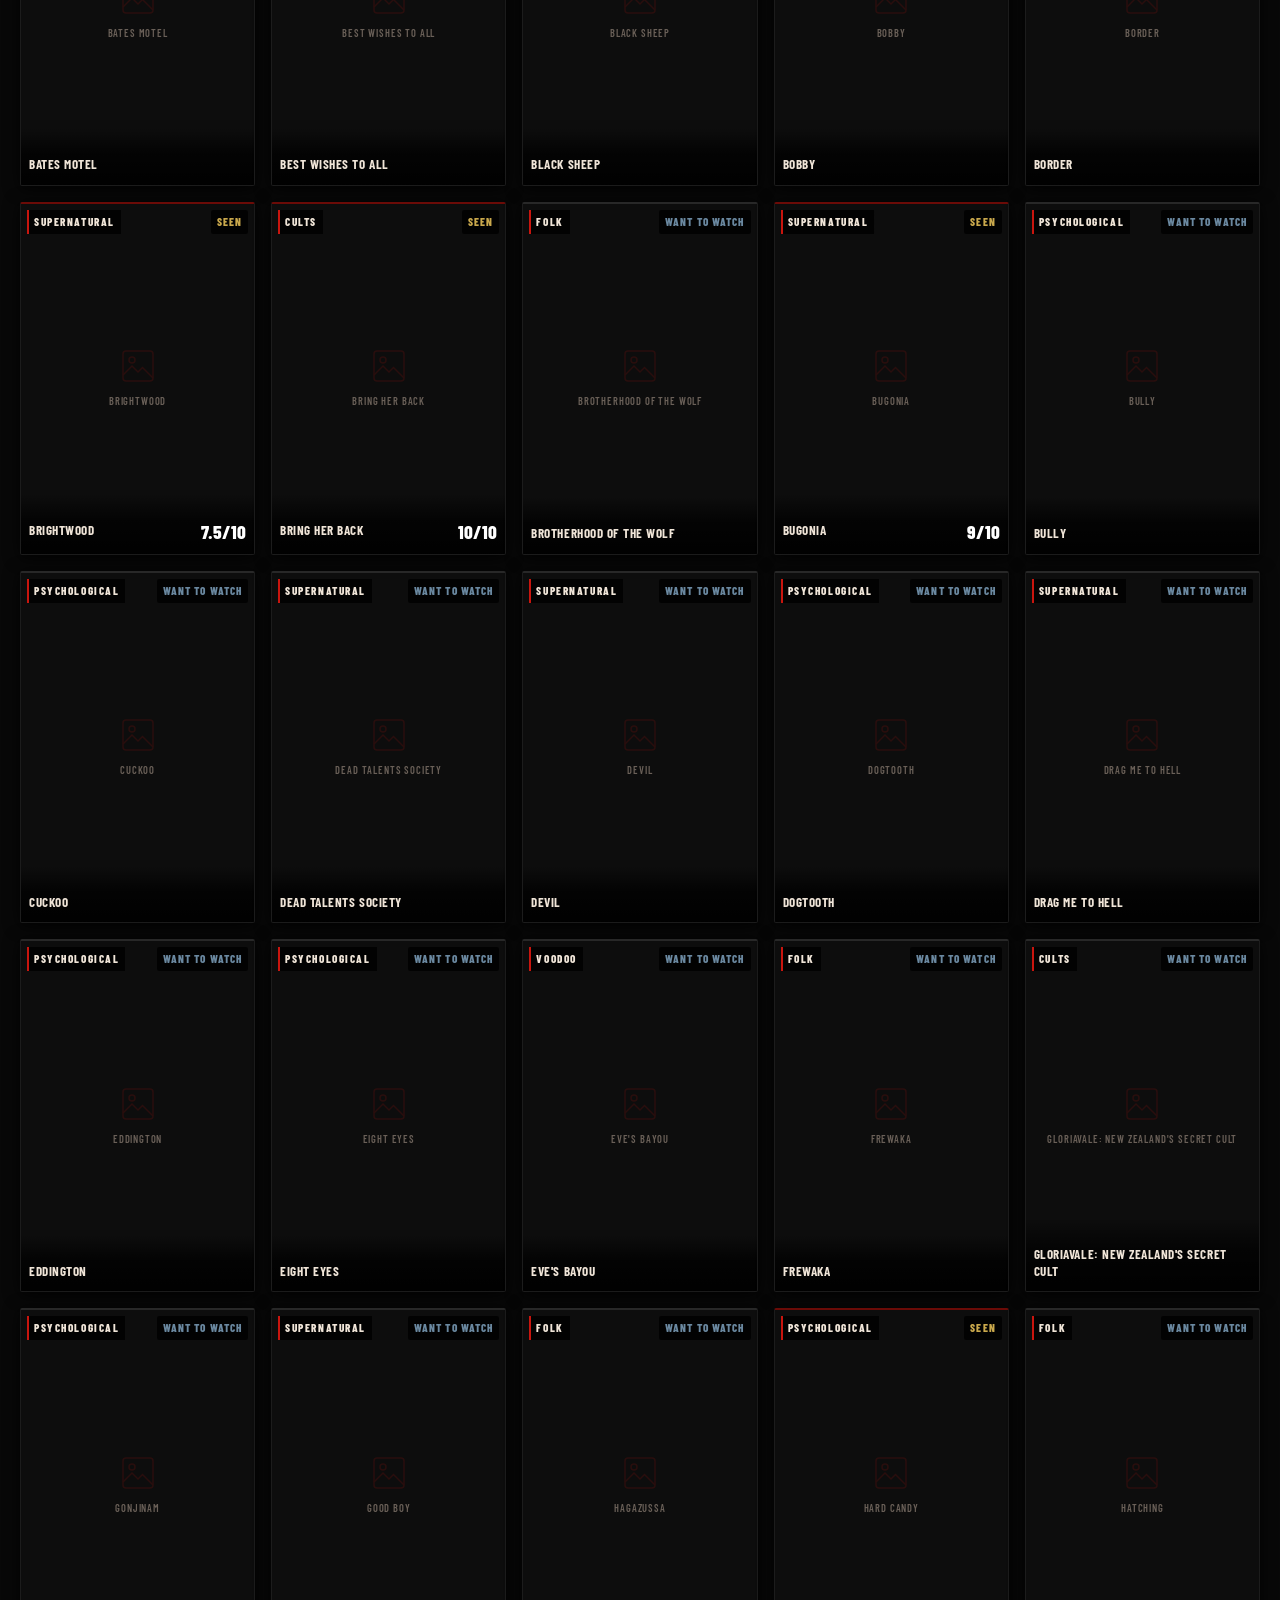
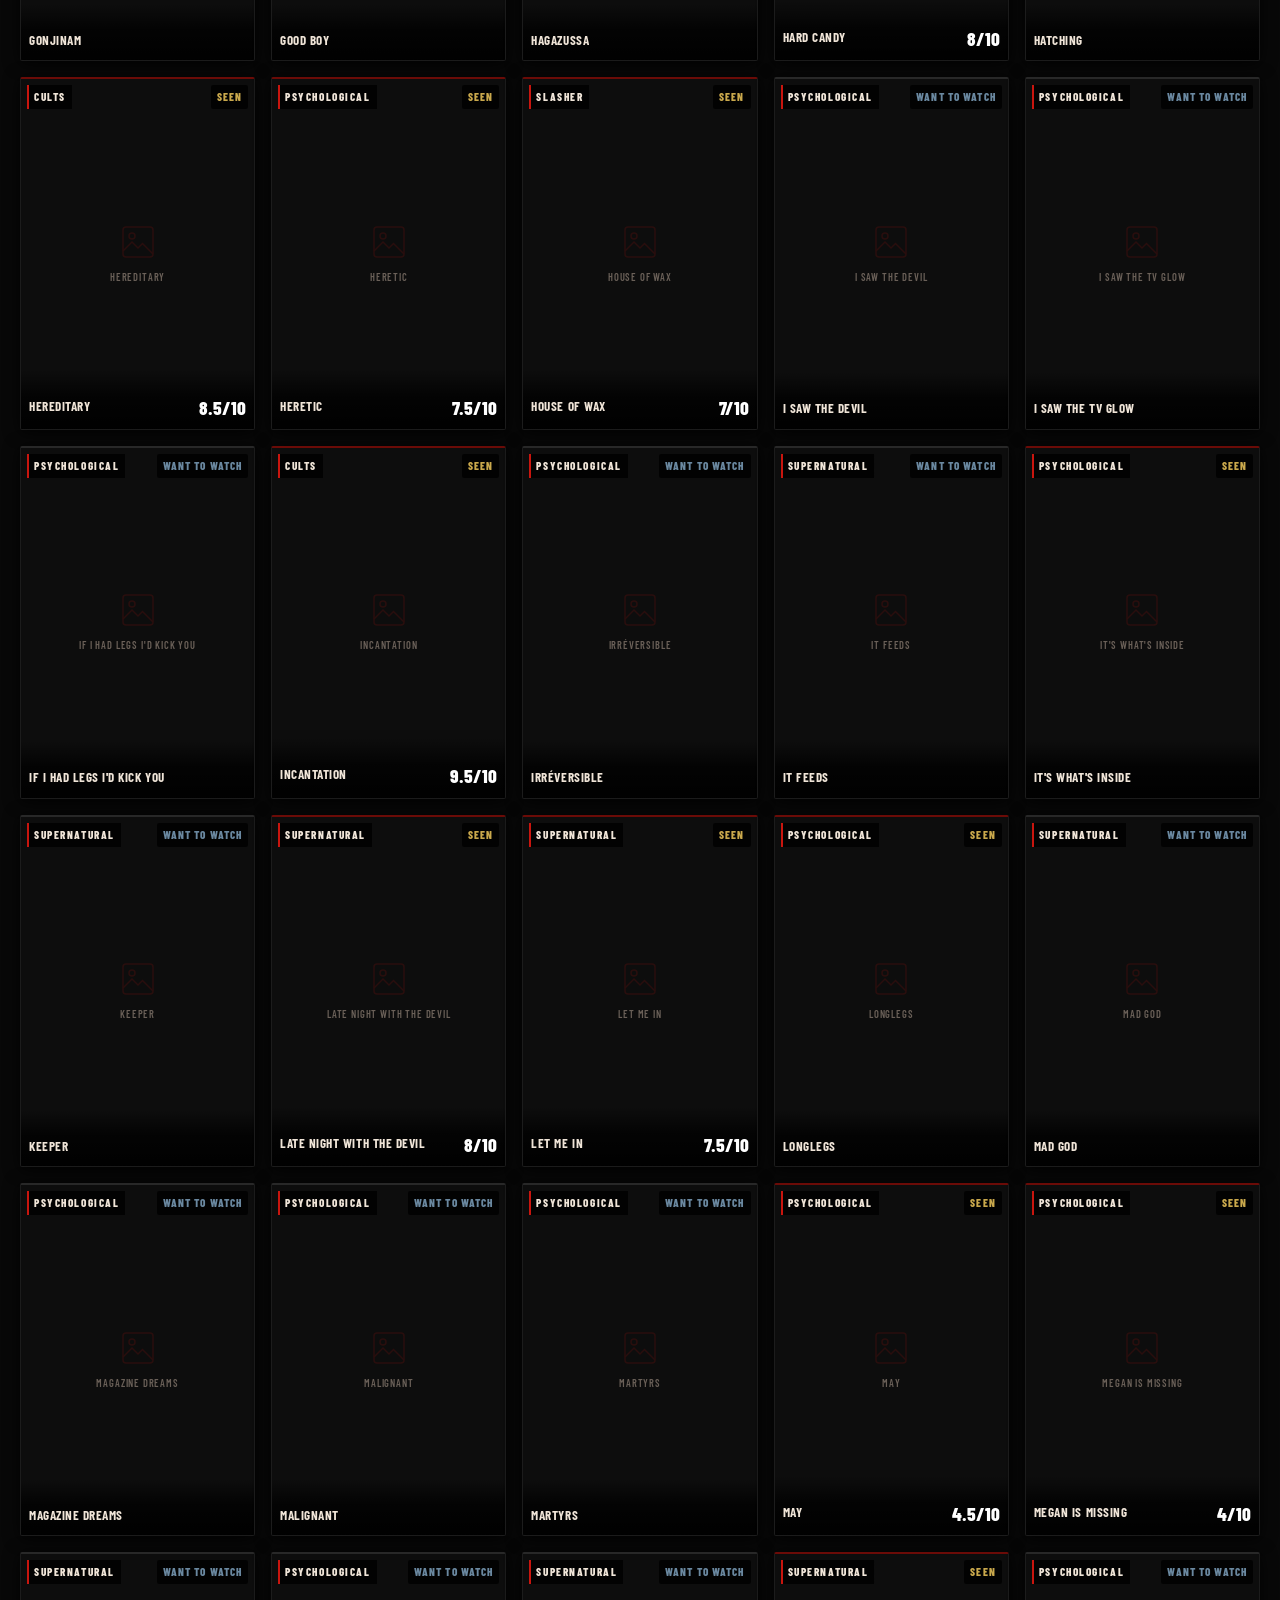
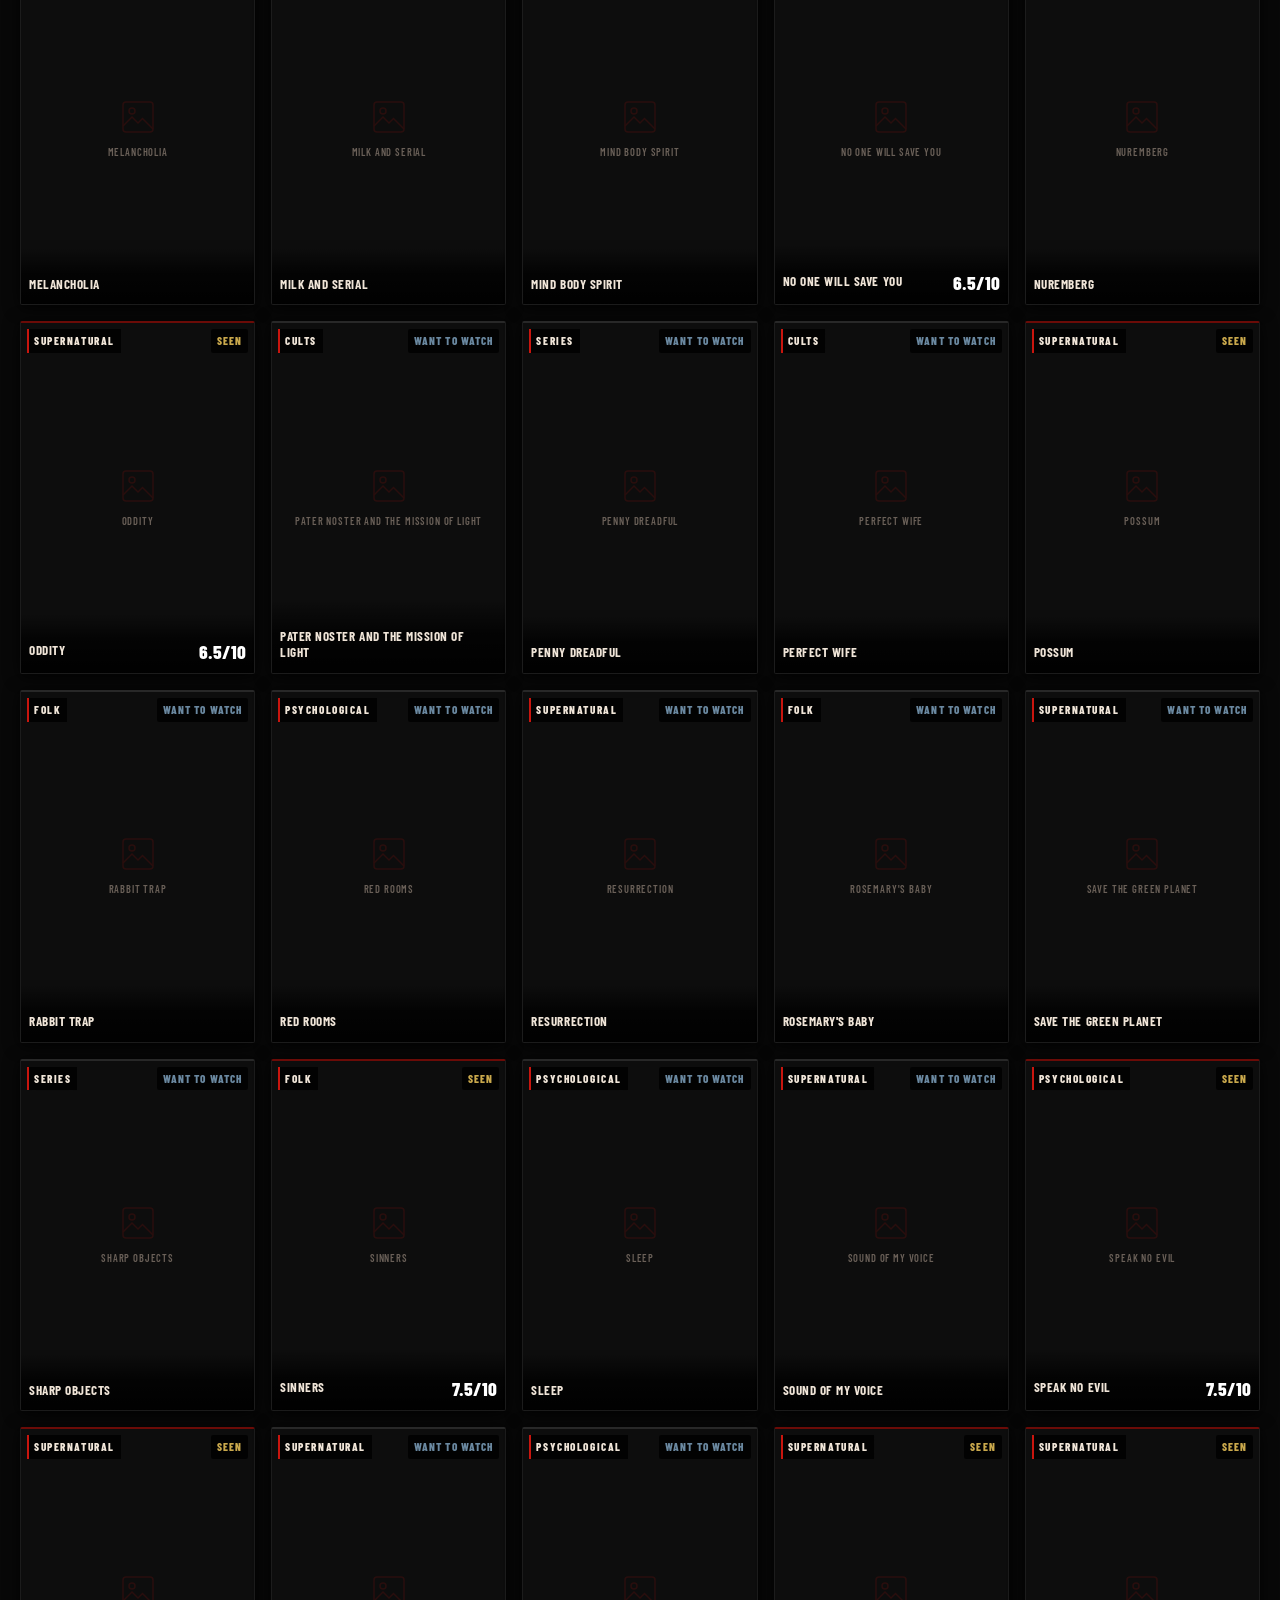
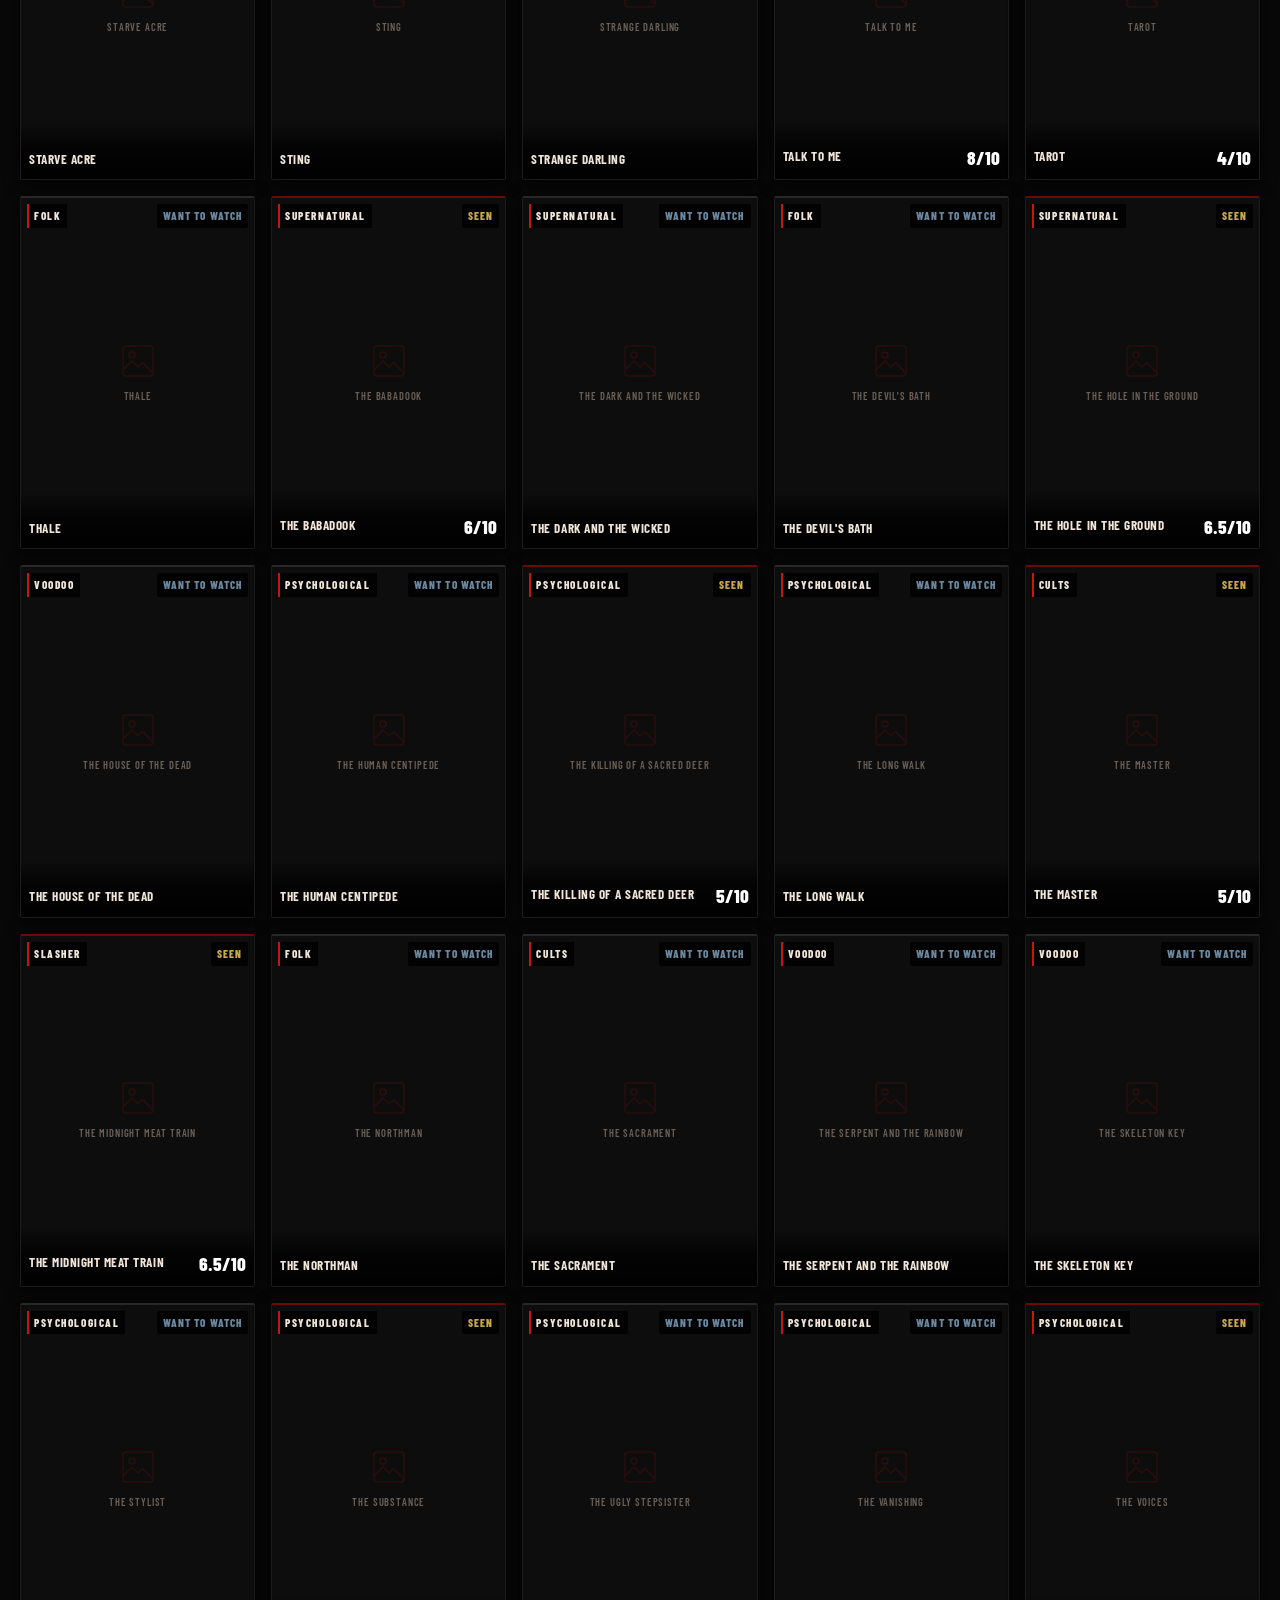
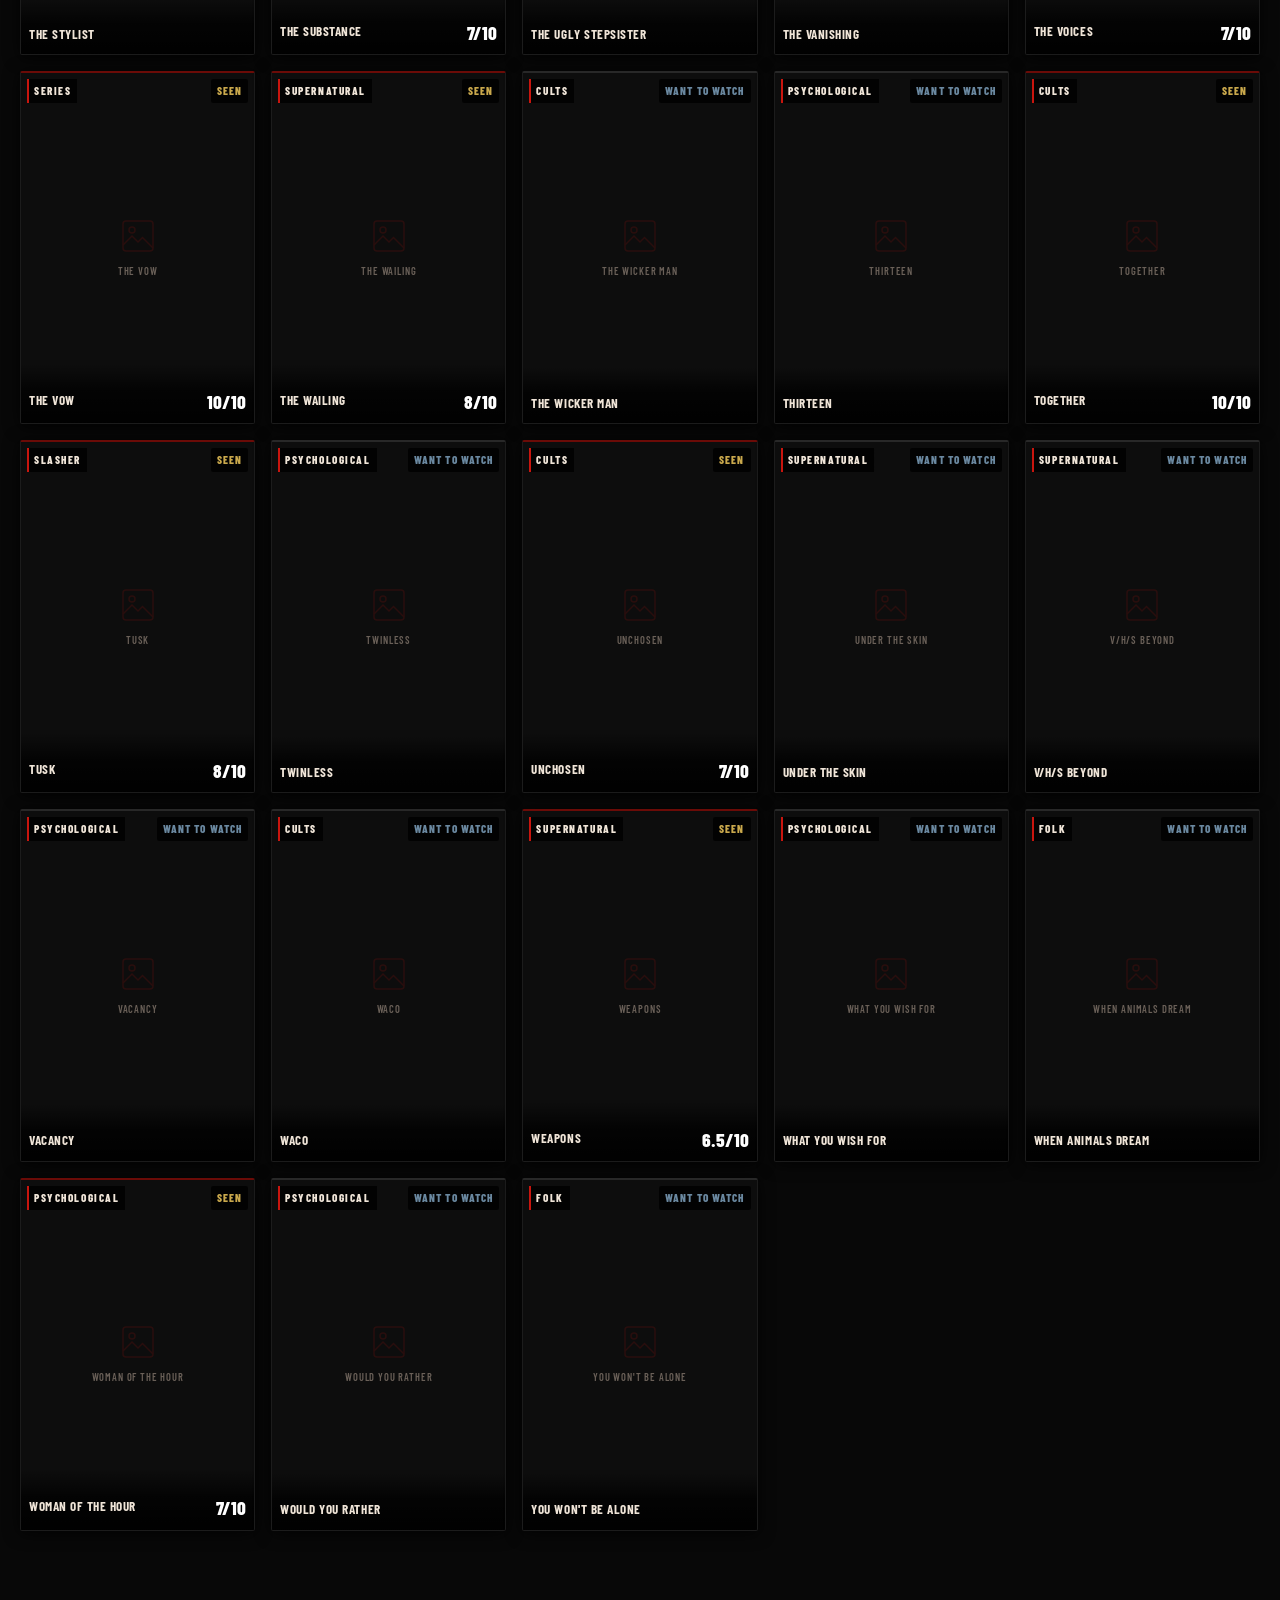
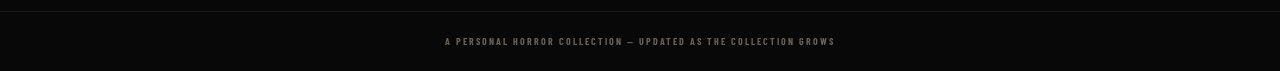
==== commit 2379bc09: "Filters: separate rows, pill shape, accessible sizing; tabs: red underline - Ratings row now sits on" ====
--- a/index.html
+++ b/index.html
@@ -4,6 +4,7 @@
   <meta charset="UTF-8">
   <meta name="viewport" content="width=device-width, initial-scale=1.0">
   <meta name="description" content="A personal horror film collection — rated, reviewed, and organised by genre.">
+  <meta name="format-detection" content="telephone=no, date=no, address=no, email=no, url=no">
   <title>The Obscure Collective</title>
 
   <!-- Open Graph / social sharing -->
@@ -75,19 +76,20 @@
           <button class="filter-btn" data-genre="Slasher">Slasher</button>
           <button class="filter-btn" data-genre="Folk">Folk</button>
           <button class="filter-btn" data-genre="Series">Series</button>
-
-          <span class="filter-divider"></span>
-
+        </div>
+        <!-- Add Film button — only visible when logged in -->
+        <button class="add-movie-btn" id="add-movie-btn" hidden aria-label="Add a film">
+          + ADD FILM
+        </button>
+      </div>
+      <div class="filters-row filters-row--ratings" role="group" aria-label="Filter by rating">
+        <div class="filters filters--ratings">
           <button class="filter-btn rating-filter active" data-min-rating="0">All Ratings</button>
           <button class="filter-btn rating-filter" data-min-rating="6">6+</button>
           <button class="filter-btn rating-filter" data-min-rating="7">7+</button>
           <button class="filter-btn rating-filter" data-min-rating="8">8+</button>
           <button class="filter-btn rating-filter" data-min-rating="9">9+</button>
         </div>
-        <!-- Add Film button — only visible when logged in -->
-        <button class="add-movie-btn" id="add-movie-btn" hidden aria-label="Add a film">
-          + ADD FILM
-        </button>
       </div>
     </div>
   </div>
--- a/css/style.css
+++ b/css/style.css
@@ -54,6 +54,8 @@
   font-size: 17px;
   line-height: 1.6;
   min-height: 100vh;
+  /* Prevent iOS Safari from auto-linking addresses, dates, phone numbers in titles */
+  -webkit-touch-callout: none;
 }
 
 /* Heavy grain overlay — the key to the poster texture */
@@ -283,56 +285,55 @@
   gap: 10px;
 }
 
-/* Genre filter buttons */
+.filters-row--ratings {
+  padding-top: 2px;
+}
+
+/* Genre / rating pill groups */
 .filters {
   display: flex;
   flex-wrap: wrap;
-  gap: 6px;
+  gap: 7px;
   flex: 1;
   align-items: center;
 }
 
+.filters--ratings {
+  flex: none;
+}
+
 .filter-btn {
   font-family: var(--font-ui);
-  font-size: 0.72rem;
-  font-weight: 700;
-  letter-spacing: 0.15em;
+  font-size: 0.75rem;
+  font-weight: 700;
+  letter-spacing: 0.13em;
   text-transform: uppercase;
   color: var(--text-secondary);
   background: transparent;
-  border: 1px solid rgba(255,255,255,0.1);
-  border-radius: var(--radius);
-  padding: 5px 12px;
+  border: 1px solid rgba(255,255,255,0.12);
+  border-radius: 20px;     /* pill shape */
+  padding: 6px 14px;
+  cursor: pointer;
   transition: all 0.12s ease;
+  min-height: 32px;        /* accessible touch target */
 }
 
 .filter-btn:hover {
   color: var(--text-primary);
-  border-color: var(--red);
+  border-color: rgba(201,21,14,0.5);
 }
 
 .filter-btn.active {
   color: var(--red);
-  background: rgba(201,21,14,0.15);
-  border-color: rgba(201,21,14,0.5);
-}
-
-/* Rating filter active — gold opacity to distinguish from genre */
+  background: rgba(201,21,14,0.12);
+  border-color: rgba(201,21,14,0.45);
+}
+
+/* Rating filter active — gold to distinguish from genre */
 .filter-btn.rating-filter.active {
   color: var(--gold);
-  background: rgba(201,168,76,0.12);
-  border-color: rgba(201,168,76,0.45);
-}
-
-/* Divider between genre pills and rating pills */
-.filter-divider {
-  display: inline-block;
-  width: 1px;
-  height: 18px;
-  background: rgba(255,255,255,0.15);
-  margin: 0 4px;
-  flex-shrink: 0;
-  align-self: center;
+  background: rgba(201,168,76,0.1);
+  border-color: rgba(201,168,76,0.4);
 }
 
 /* Status toggles */
@@ -1010,7 +1011,7 @@
 }
 
 .drop--half svg {
-  fill: var(--red-dim);
+  /* fill handled by inline linearGradient — left half red, right half dim */
   filter: drop-shadow(0 1px 2px rgba(201,21,14,0.3));
 }
 
@@ -1220,39 +1221,25 @@
     gap: 10px;
   }
 
-  /* ── Filters row: stacks vertically, no scroll ── */
+  /* ── Filters: stack both rows, full width, wrap pills ── */
   .filters-row {
-    flex-direction: column;
-    align-items: stretch;
-    gap: 8px;
+    flex-direction: row;
+    flex-wrap: wrap;
+    align-items: center;
+    gap: 7px;
   }
 
   .filters {
-    /* Wrapping pills — no overflow, no scroll */
-    display: flex;
     flex-wrap: wrap;
-    flex: none;
-    width: 100%;
     overflow: visible;
     gap: 7px;
-    padding: 0;
   }
 
-  /* Force rating filters onto their own row by making the divider a full break */
-  .filter-divider {
-    display: block;
-    width: 100%;
-    height: 1px;
-    background: rgba(255,255,255,0.08);
-    margin: 2px 0;
-    flex-basis: 100%;
-  }
-
-  /* Bigger touch targets for filter buttons */
+  /* Bigger touch targets for filter buttons on mobile */
   .filter-btn {
-    font-size: 0.72rem;
-    padding: 8px 14px;
-    flex-shrink: 0;
+    font-size: 0.75rem;
+    padding: 8px 15px;
+    min-height: 36px;
   }
 
   /* ── Header search — let it grow on small screens ── */
@@ -1421,9 +1408,9 @@
 }
 
 .view-tab.active {
-  color: #fff;
-  background: var(--red);
-  border-bottom-color: transparent;
+  color: var(--text-primary);
+  background: transparent;
+  border-bottom: 2px solid var(--red);
 }
 
 .tab-count {
@@ -1438,8 +1425,8 @@
 }
 
 .view-tab.active .tab-count {
-  color: rgba(255,255,255,0.85);
-  background: rgba(0,0,0,0.2);
+  color: var(--text-secondary);
+  background: rgba(201,21,14,0.18);
 }
 
 /* =====================================================
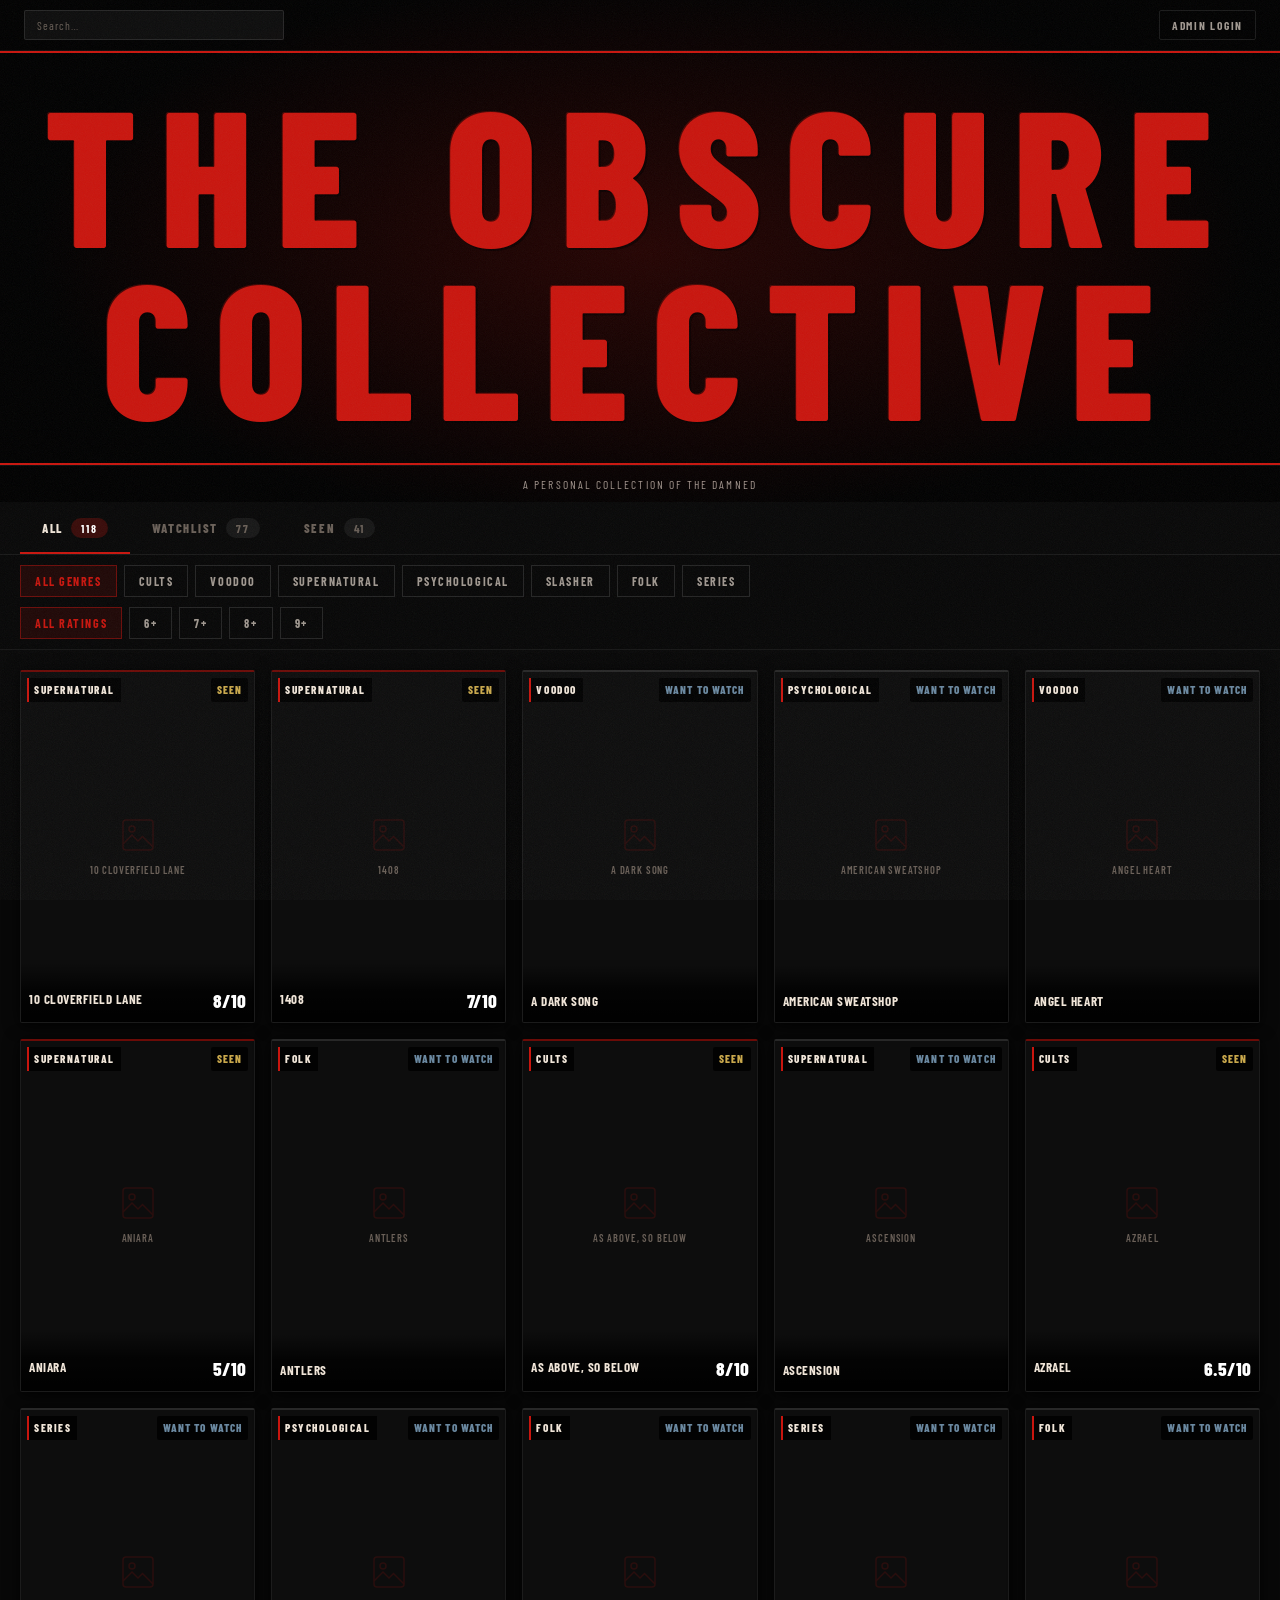
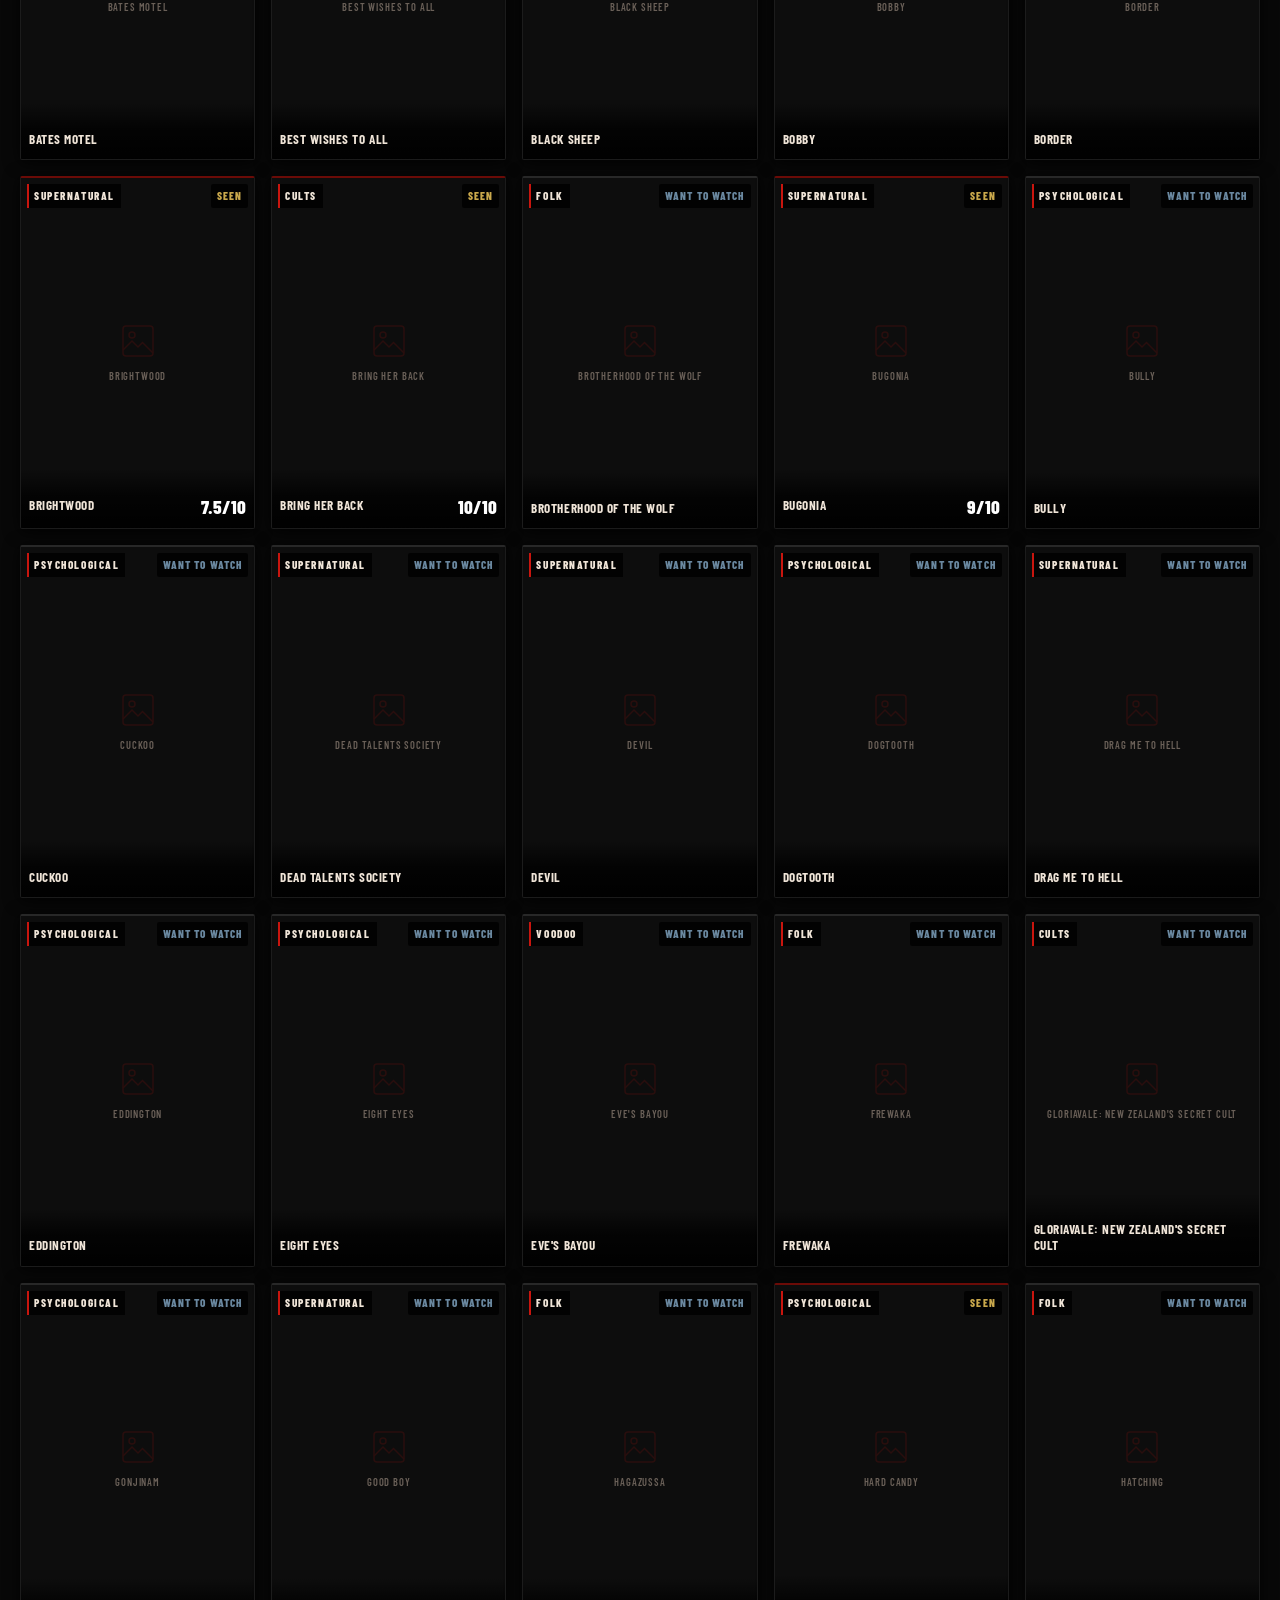
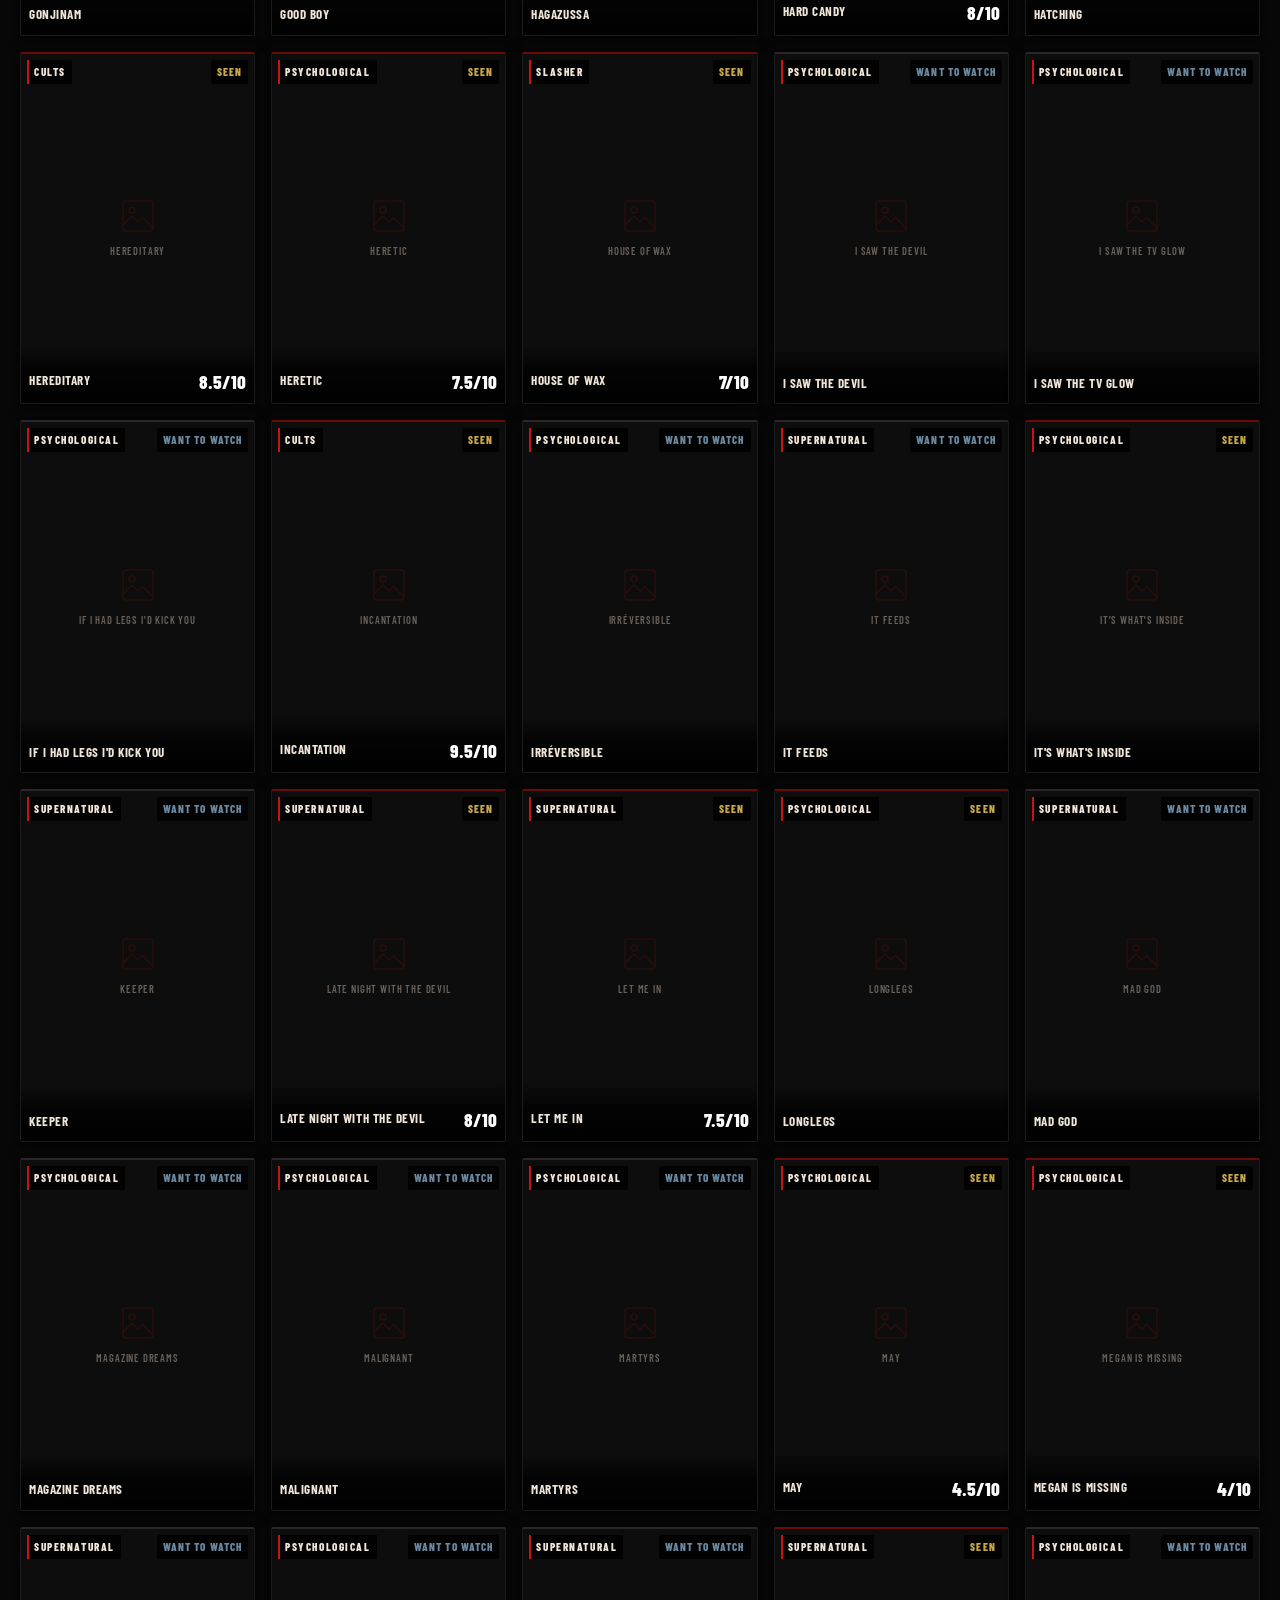
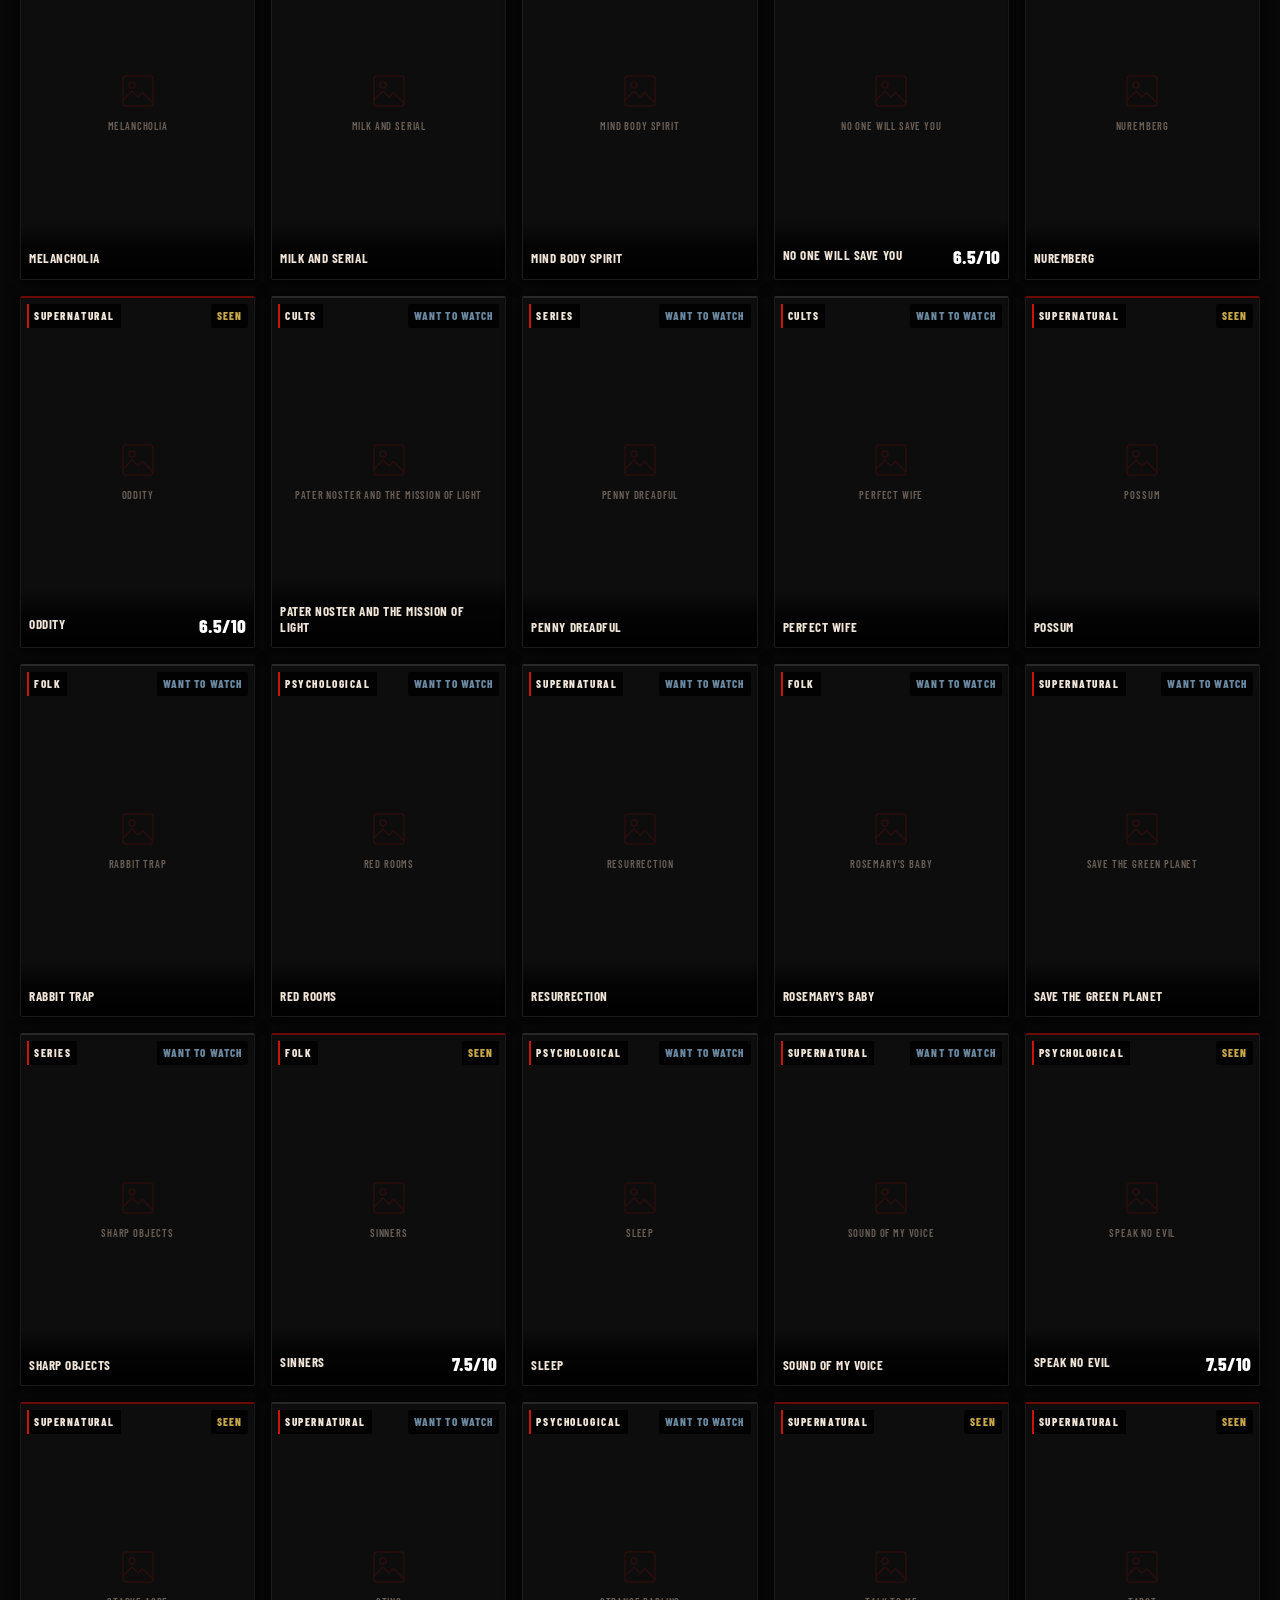
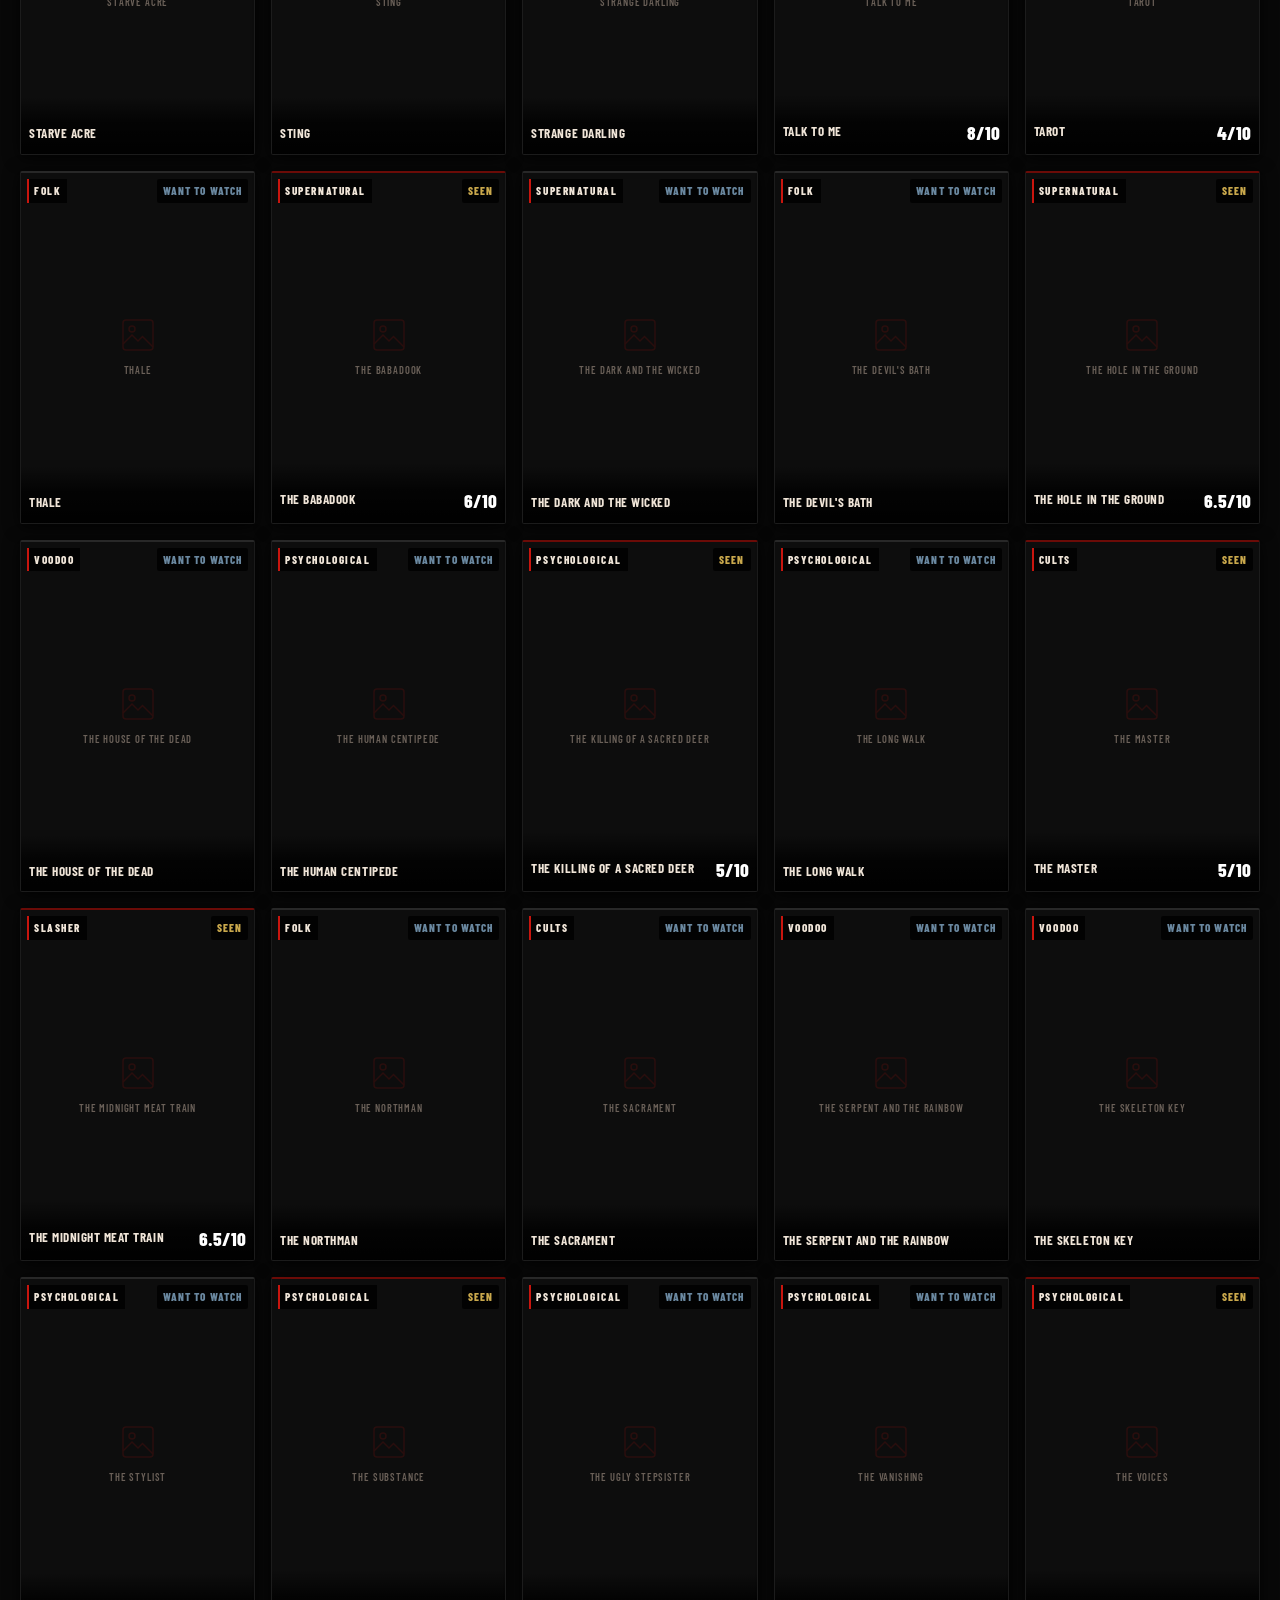
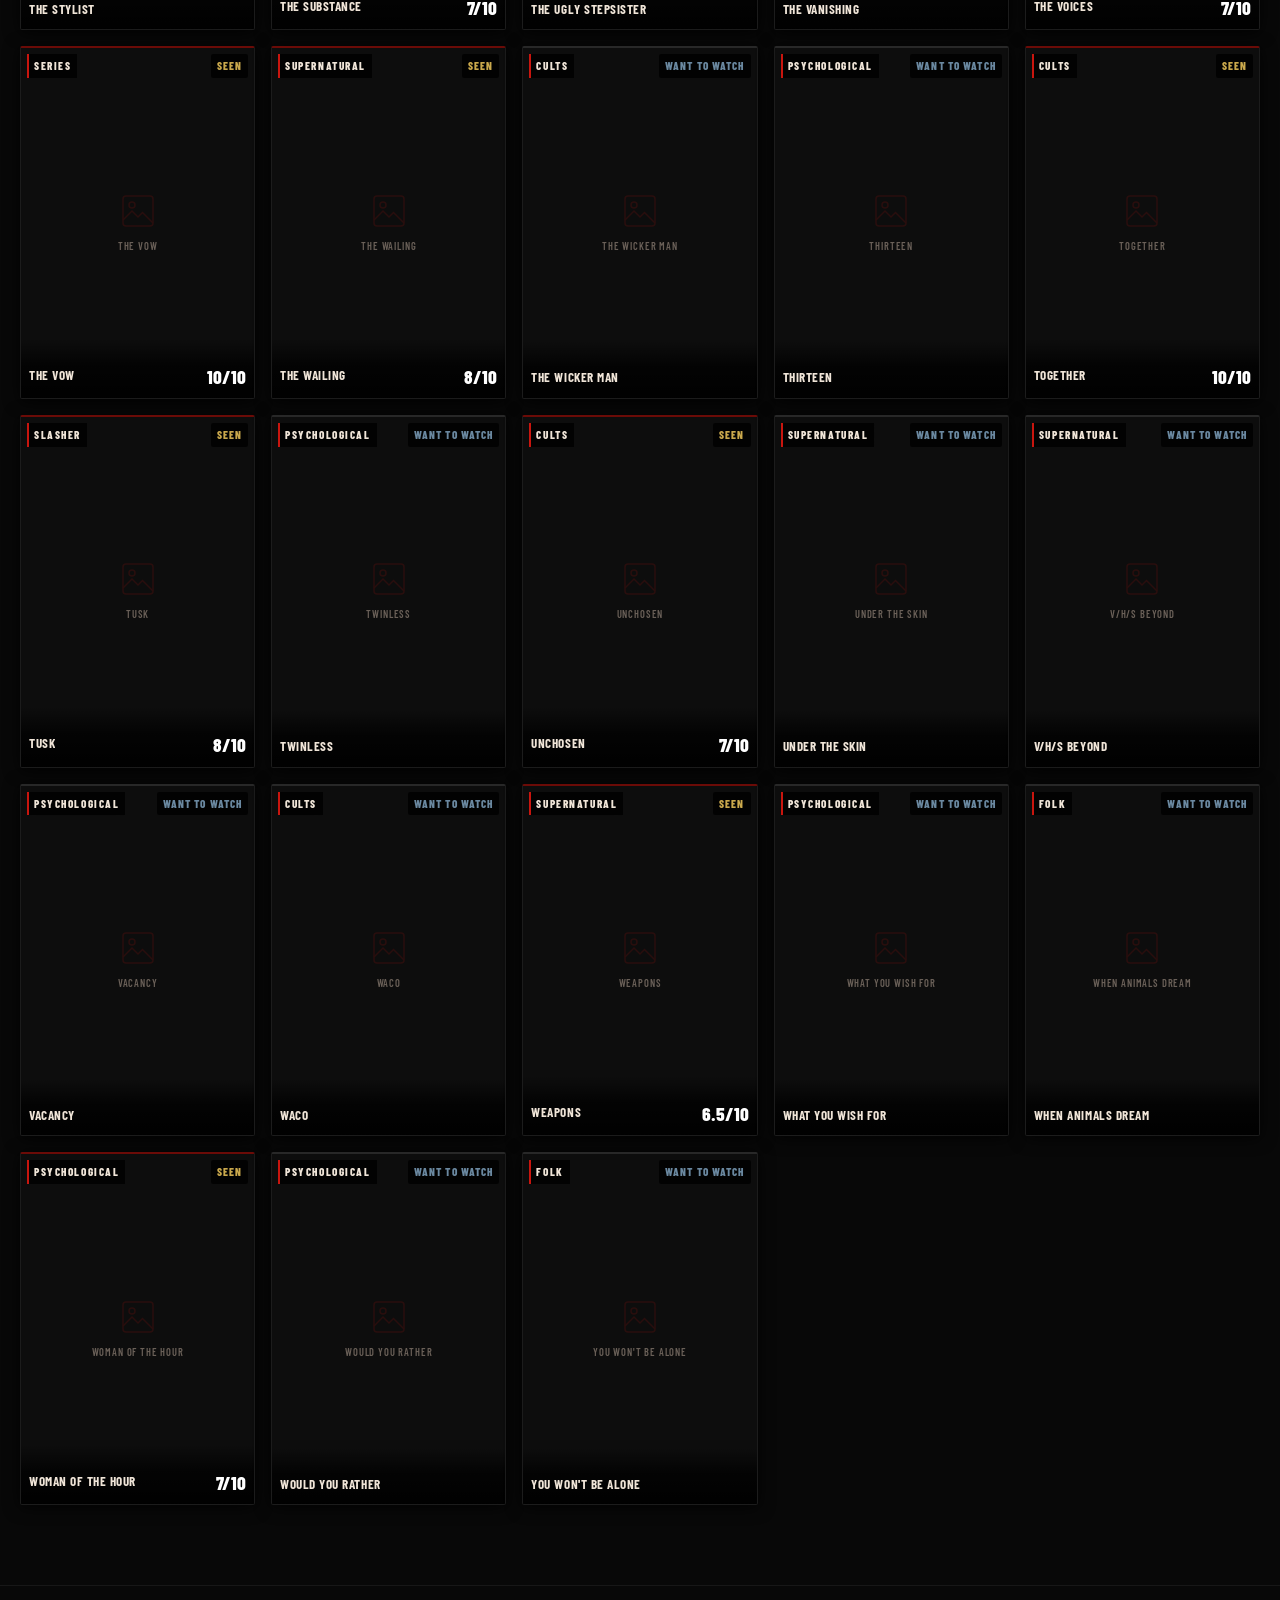
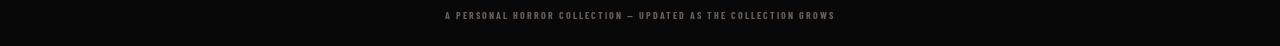
==== commit 55e185c8: "Remove collection stats line below filters Co-Authored-By: Claude Sonnet 4.6 <noreply@anthropic.com>" ====
--- a/index.html
+++ b/index.html
@@ -94,9 +94,6 @@
     </div>
   </div>
 
-  <div class="collection-stats">
-    <span id="movie-count"></span>
-  </div>
 
   <!-- ══════════════════════════════════════════════
        MAIN — movie grid
--- a/css/style.css
+++ b/css/style.css
@@ -121,6 +121,7 @@
 
 .header-search input {
   width: 100%;
+  height: 30px;
   background: rgba(255,255,255,0.05);
   border: 1px solid rgba(255,255,255,0.1);
   border-radius: var(--radius);
@@ -129,7 +130,7 @@
   font-size: 0.72rem;
   font-weight: 600;
   letter-spacing: 0.08em;
-  padding: 5px 12px;
+  padding: 0 12px;
   outline: none;
   transition: border-color 0.15s, background 0.15s;
 }
@@ -311,7 +312,7 @@
   color: var(--text-secondary);
   background: transparent;
   border: 1px solid rgba(255,255,255,0.12);
-  border-radius: 20px;     /* pill shape */
+  border-radius: 0;
   padding: 6px 14px;
   cursor: pointer;
   transition: all 0.12s ease;
@@ -329,11 +330,11 @@
   border-color: rgba(201,21,14,0.45);
 }
 
-/* Rating filter active — gold to distinguish from genre */
+/* Rating filter active — same style as genre */
 .filter-btn.rating-filter.active {
-  color: var(--gold);
-  background: rgba(201,168,76,0.1);
-  border-color: rgba(201,168,76,0.4);
+  color: var(--red);
+  background: rgba(201,21,14,0.12);
+  border-color: rgba(201,21,14,0.45);
 }
 
 /* Status toggles */
@@ -1333,7 +1334,8 @@
   background: transparent;
   border: 1px solid rgba(201,168,76,0.35);
   border-radius: var(--radius);
-  padding: 5px 12px;
+  height: 30px;
+  padding: 0 12px;
   cursor: pointer;
   transition: all 0.15s ease;
 }
@@ -1353,7 +1355,8 @@
   background: transparent;
   border: 1px solid rgba(255,255,255,0.1);
   border-radius: var(--radius);
-  padding: 5px 12px;
+  height: 30px;
+  padding: 0 12px;
   cursor: pointer;
   transition: all 0.15s ease;
 }
@@ -1425,8 +1428,8 @@
 }
 
 .view-tab.active .tab-count {
-  color: var(--text-secondary);
-  background: rgba(201,21,14,0.18);
+  color: #fff;
+  background: rgba(201,21,14,0.25);
 }
 
 /* =====================================================
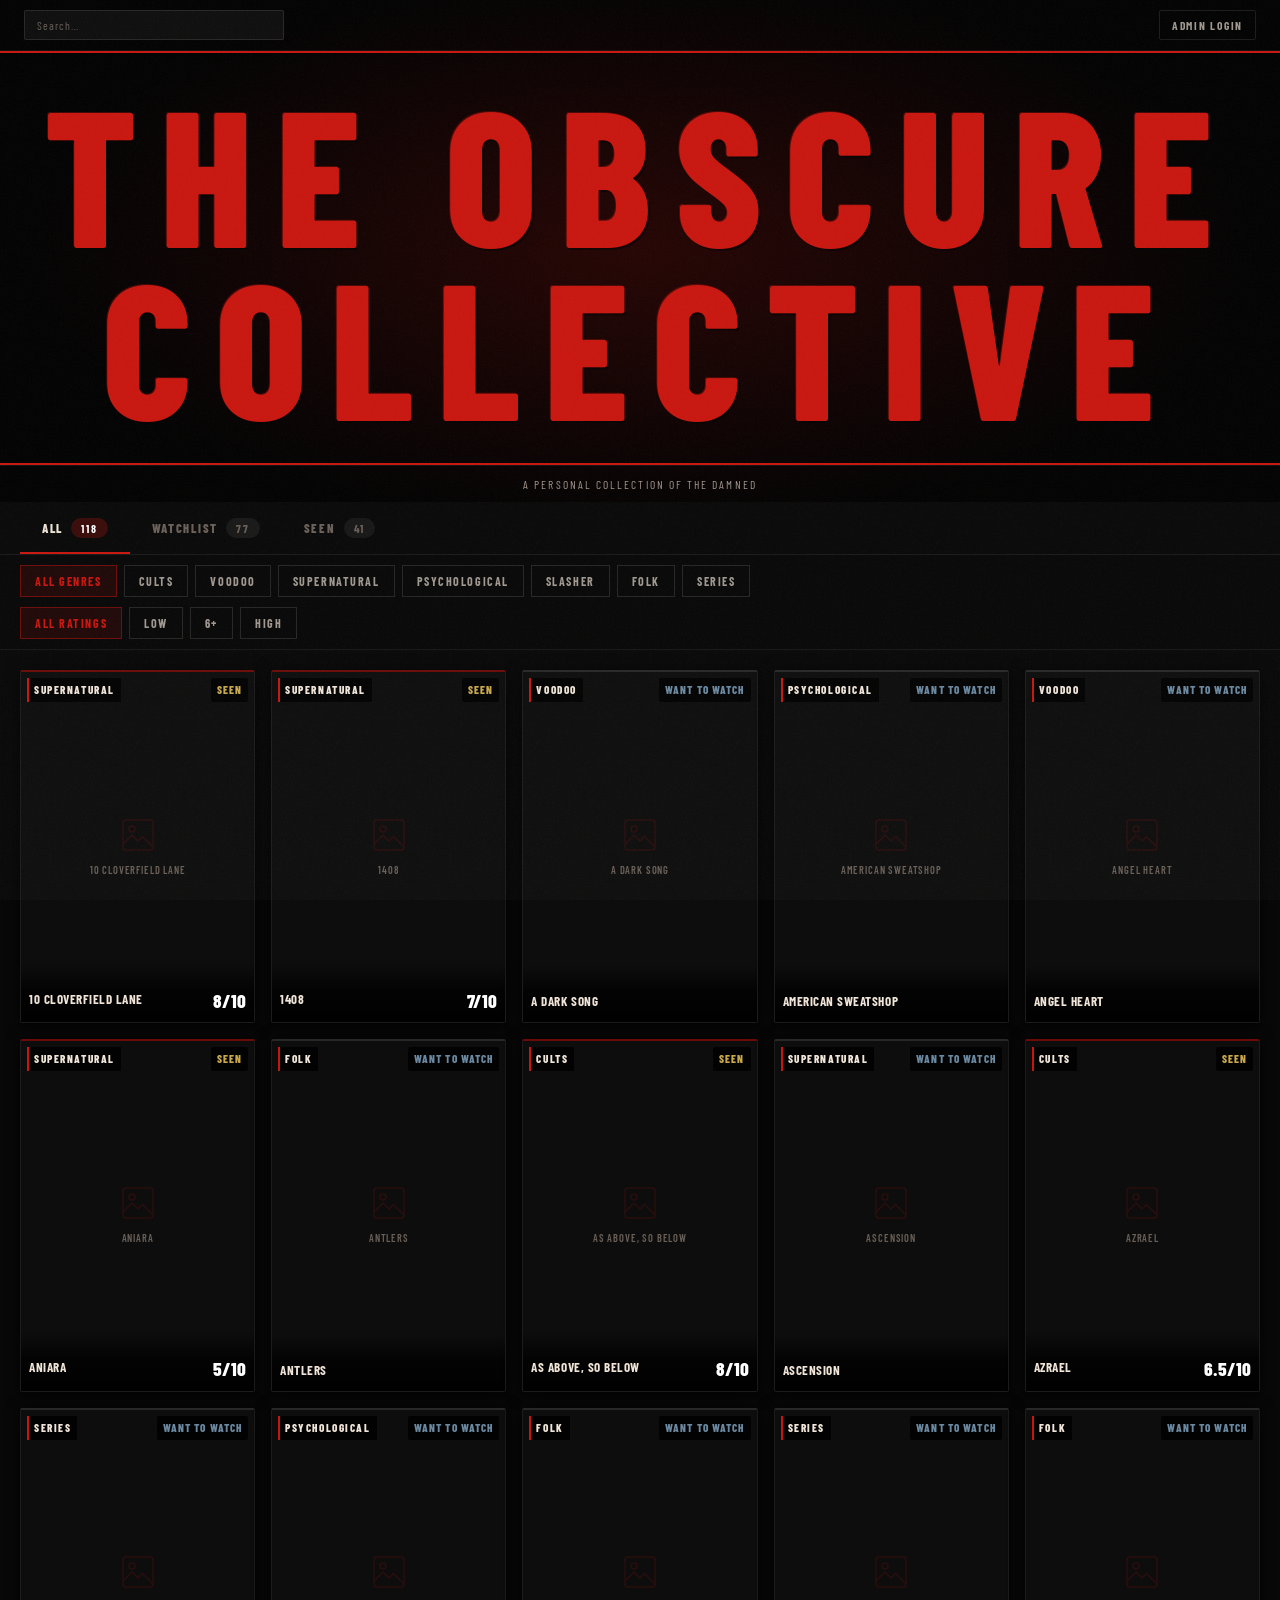
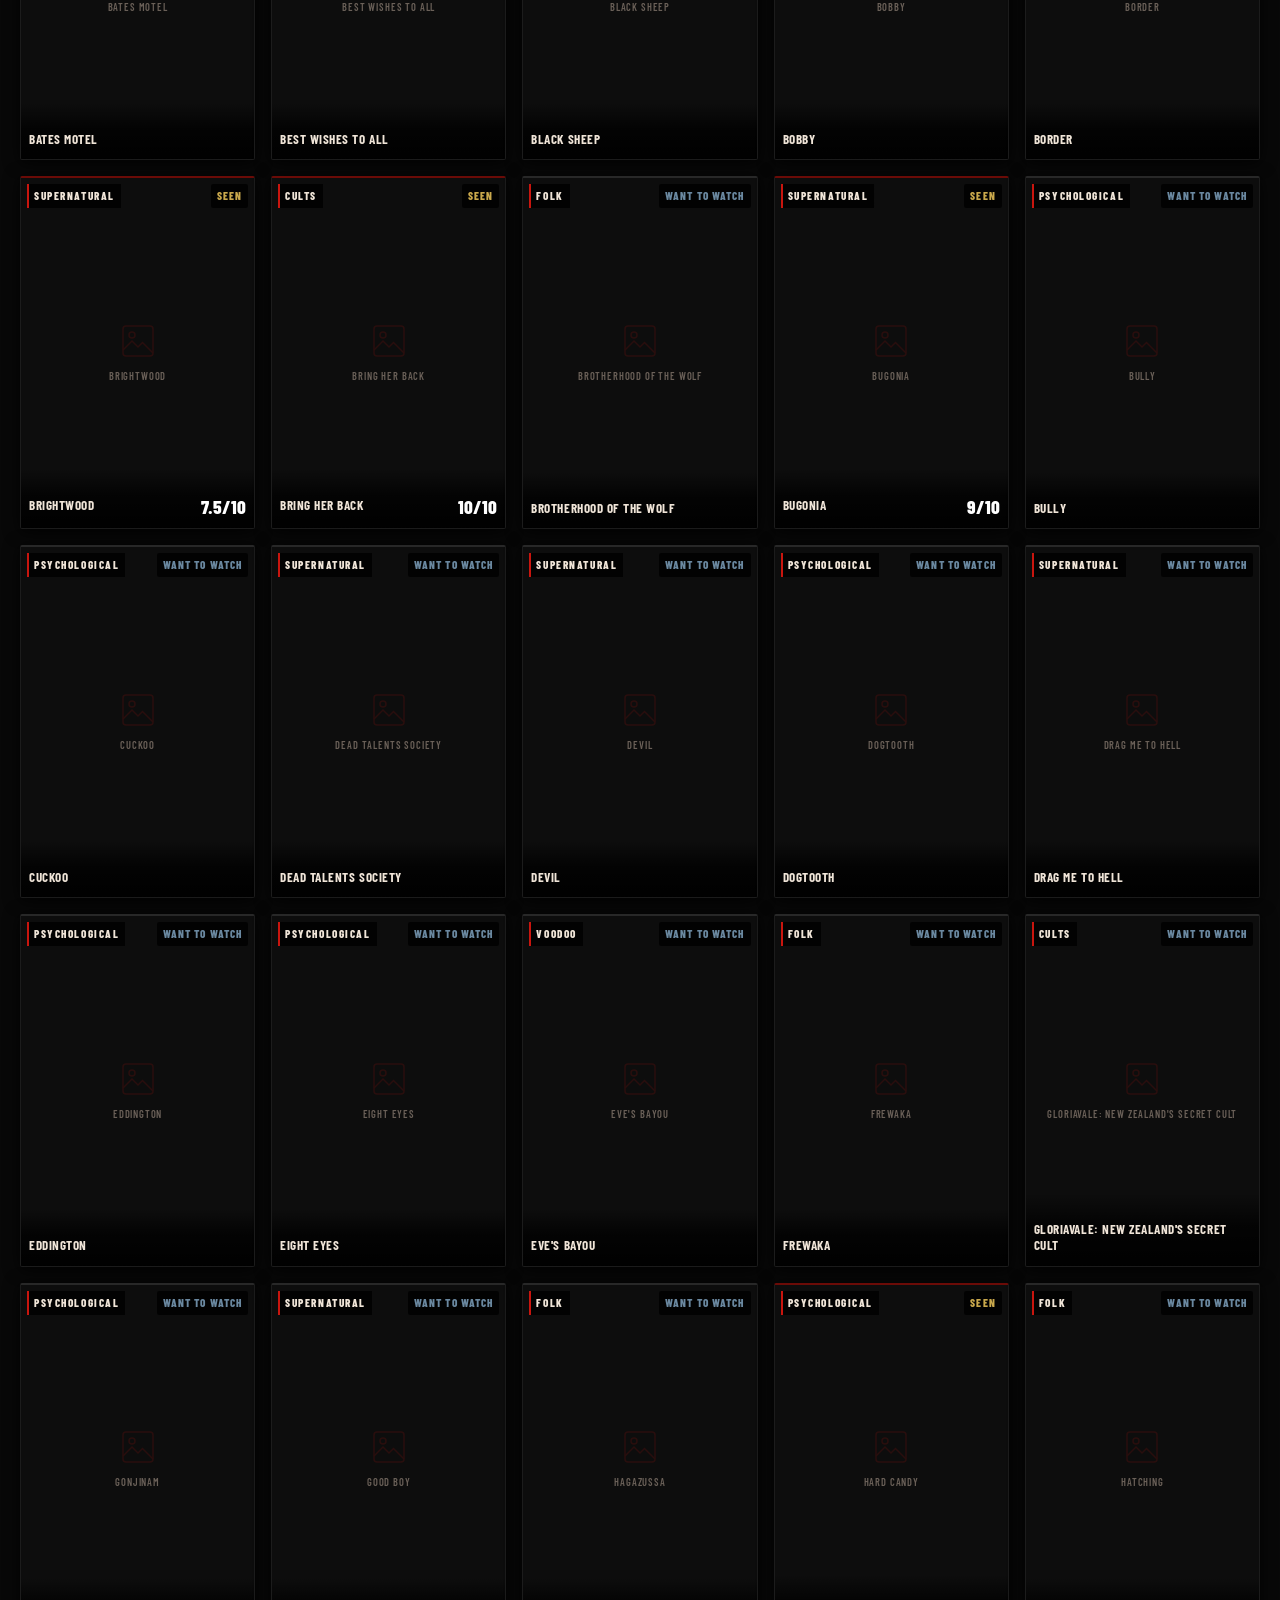
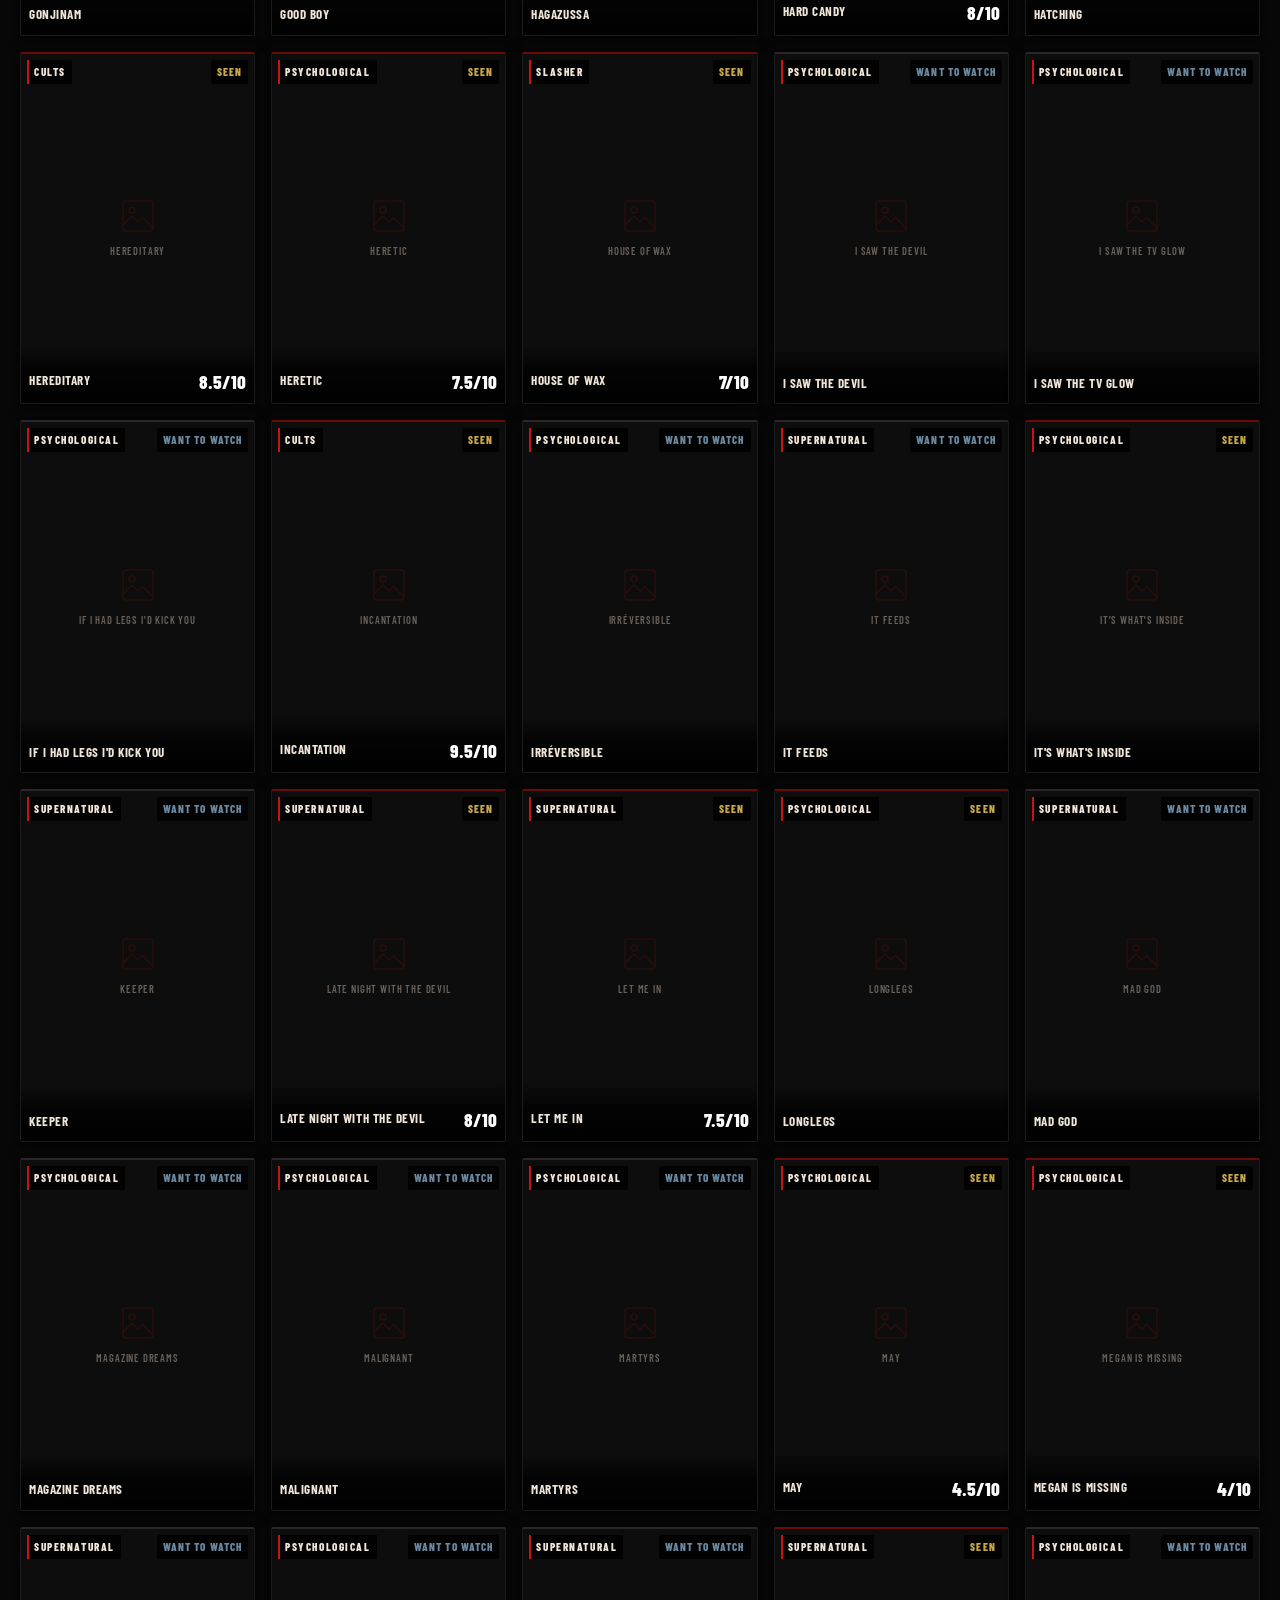
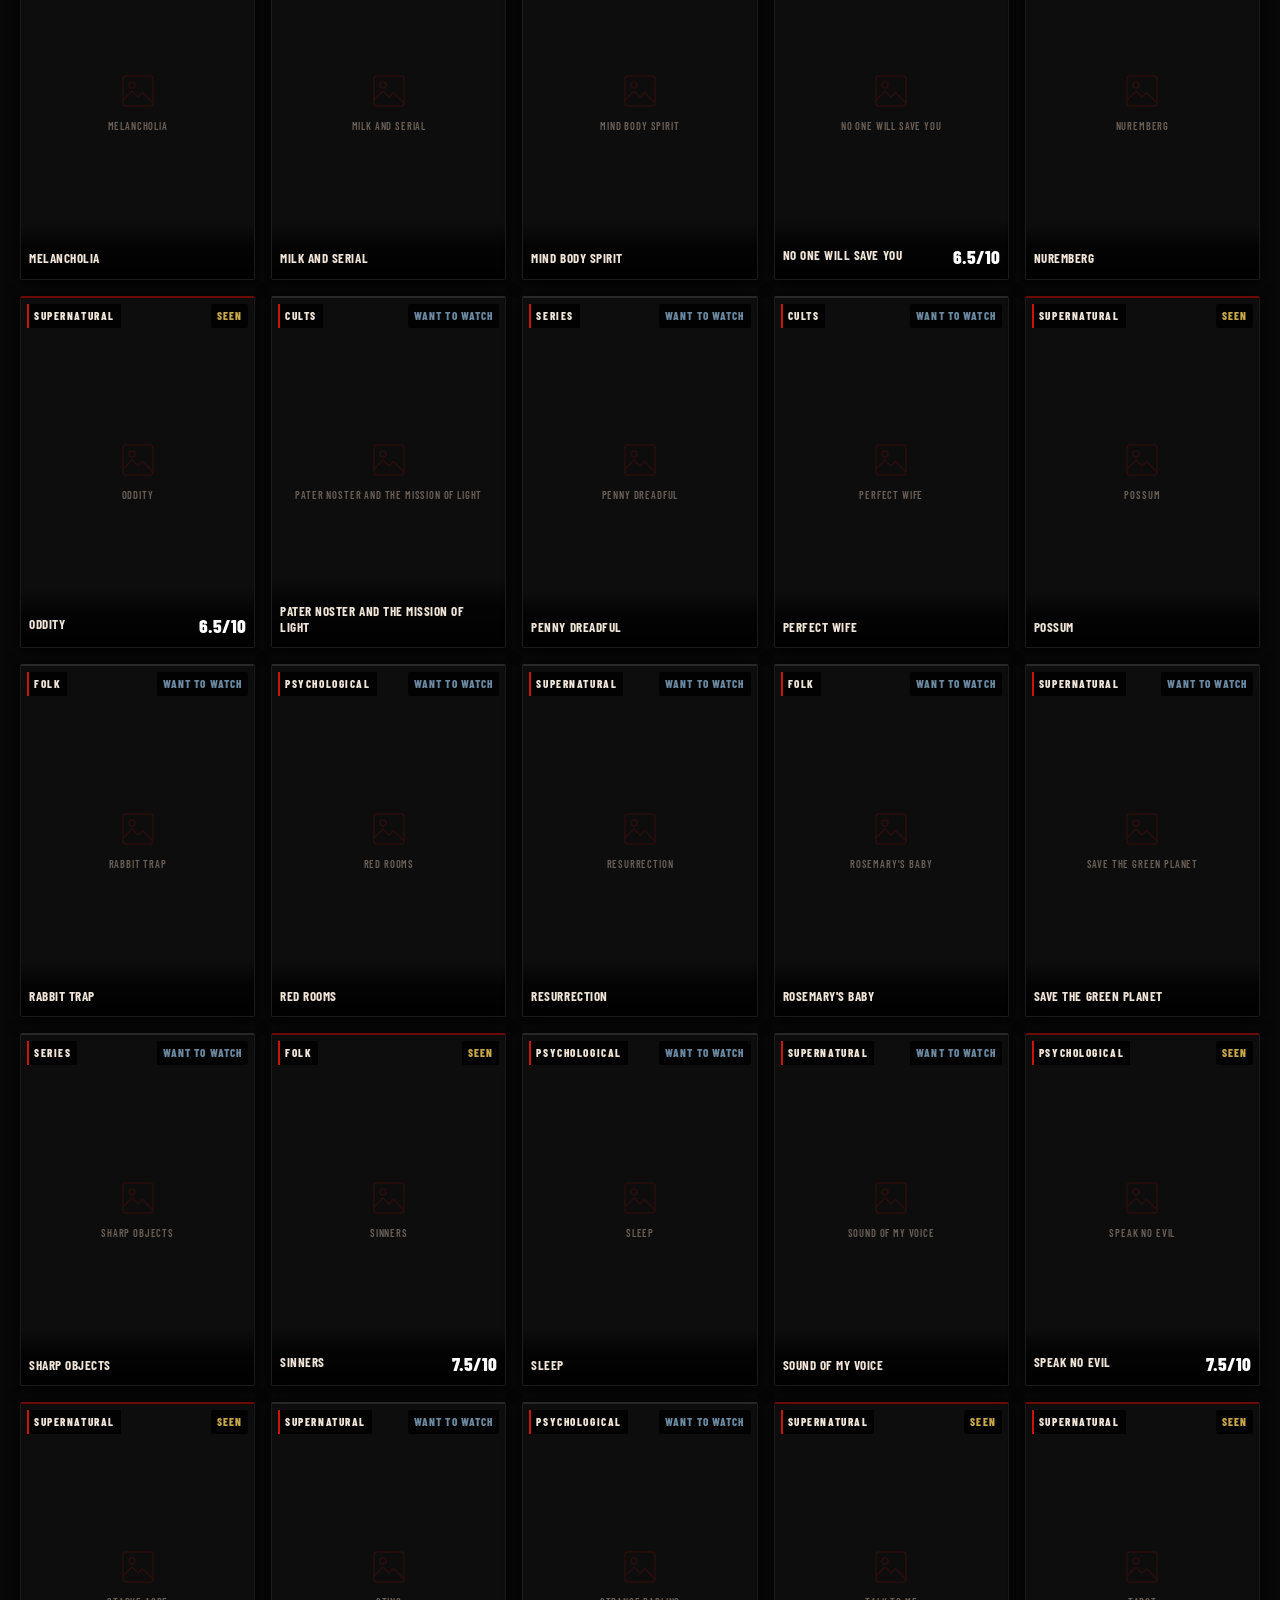
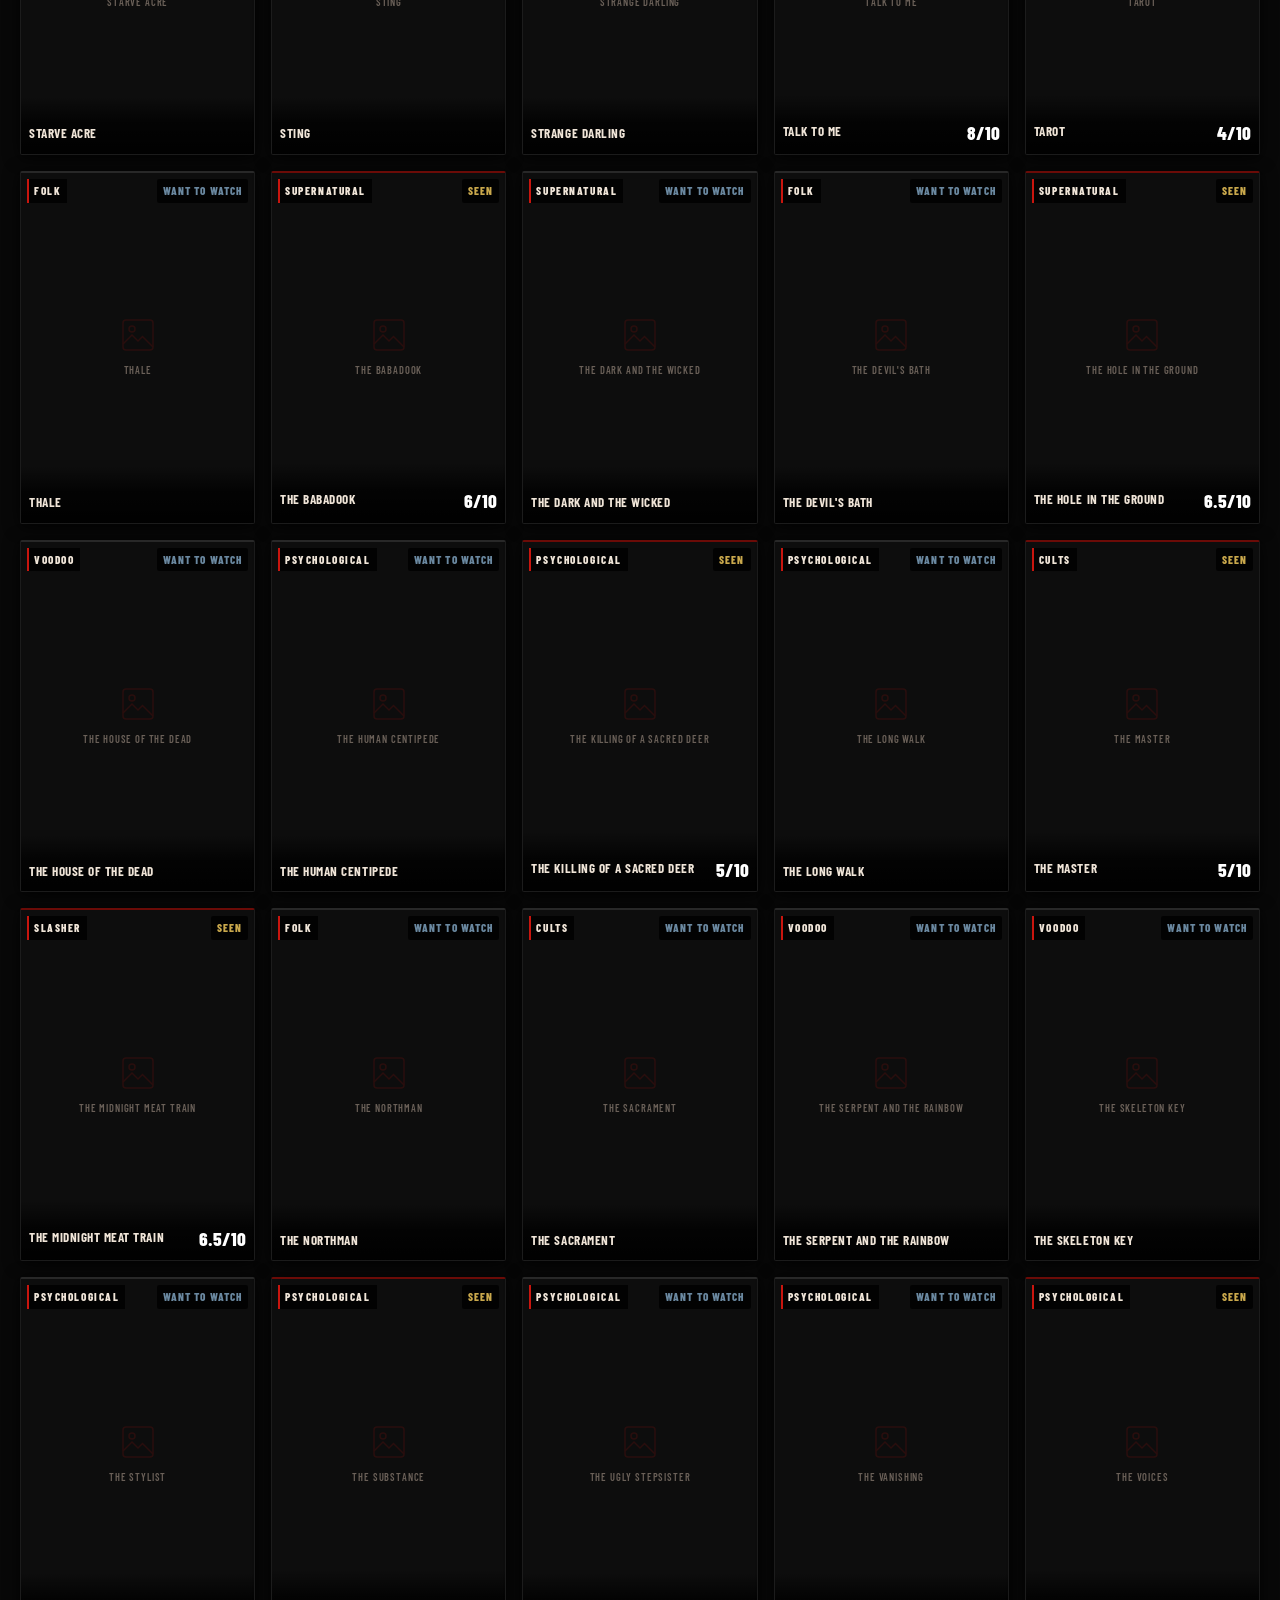
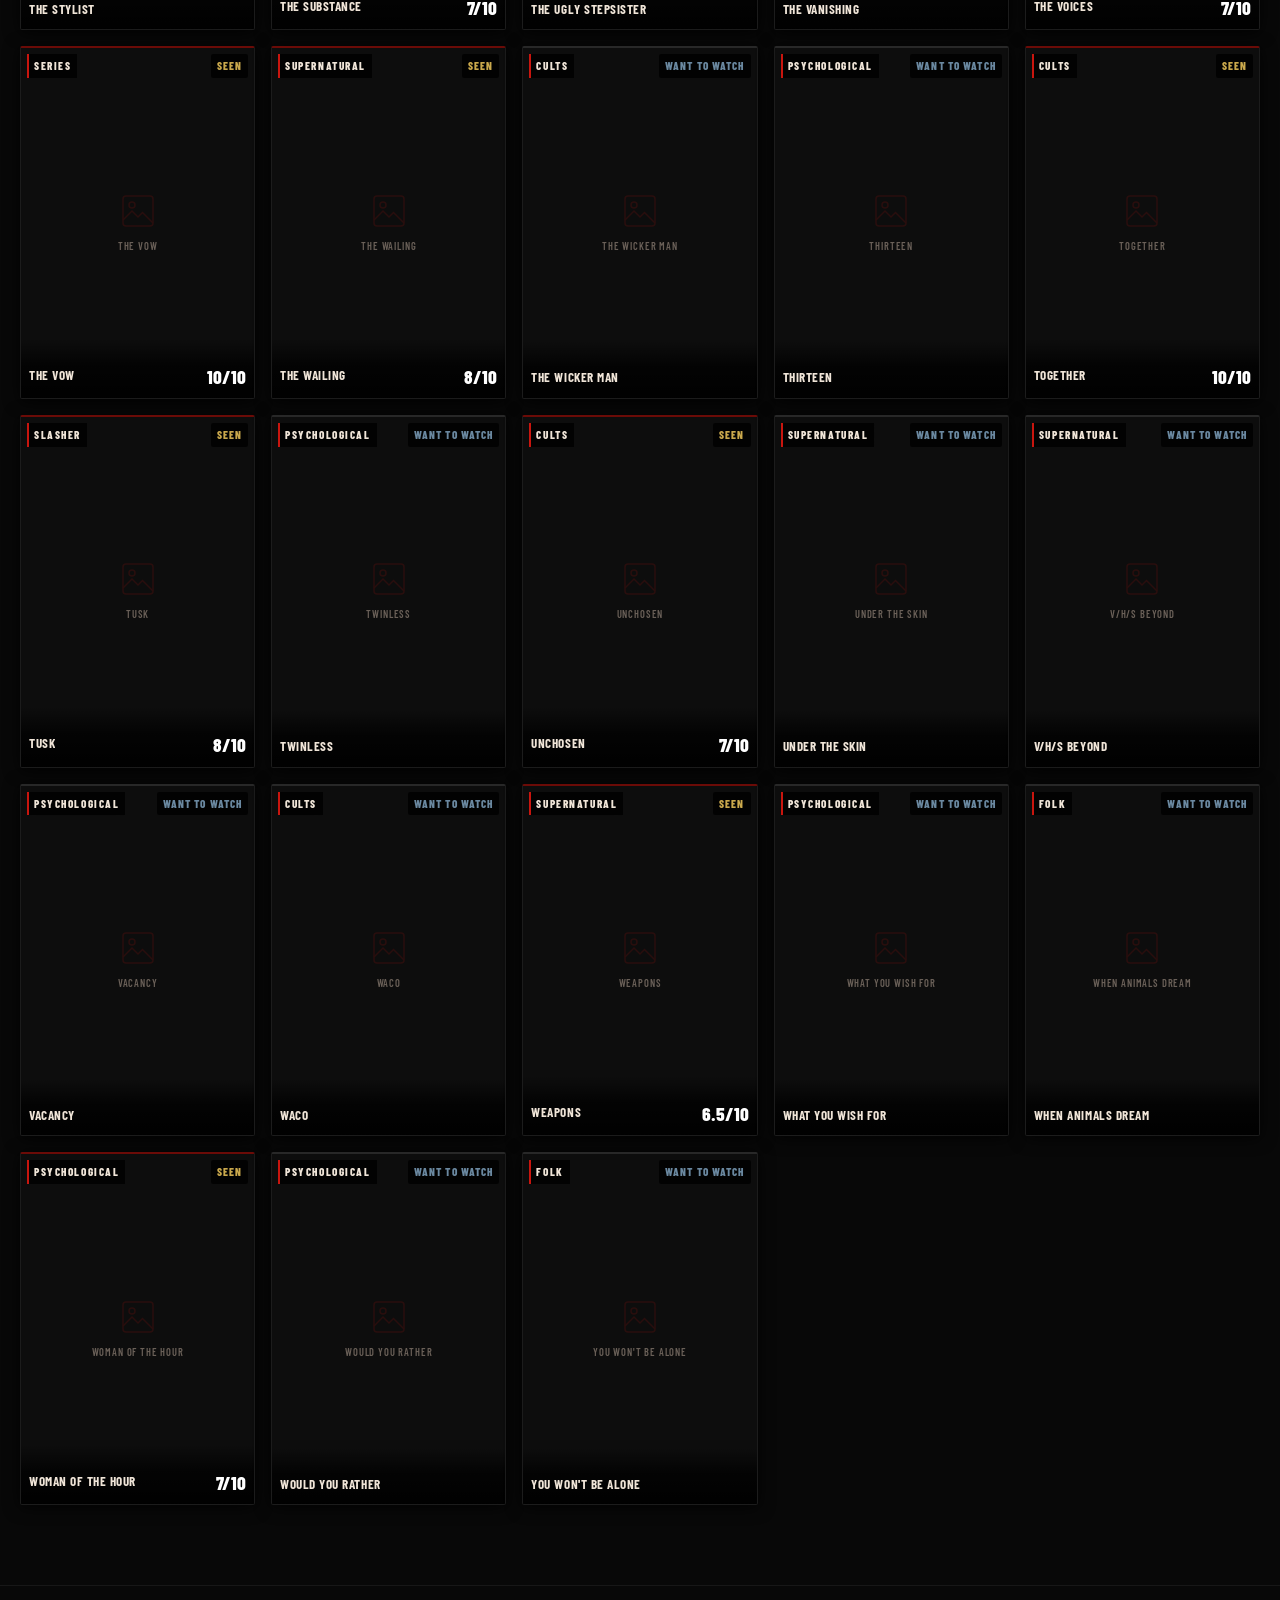
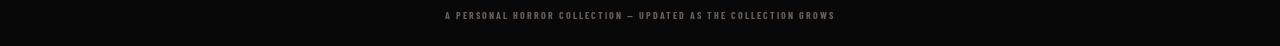
==== commit 4edaf97b: "Change rating filters to Low / 6+ / High ranges Replaces min-rating buttons with three ranges: Low (" ====
--- a/index.html
+++ b/index.html
@@ -77,20 +77,19 @@
           <button class="filter-btn" data-genre="Folk">Folk</button>
           <button class="filter-btn" data-genre="Series">Series</button>
         </div>
-        <!-- Add Film button — only visible when logged in -->
-        <button class="add-movie-btn" id="add-movie-btn" hidden aria-label="Add a film">
-          + ADD FILM
-        </button>
       </div>
       <div class="filters-row filters-row--ratings" role="group" aria-label="Filter by rating">
         <div class="filters filters--ratings">
-          <button class="filter-btn rating-filter active" data-min-rating="0">All Ratings</button>
-          <button class="filter-btn rating-filter" data-min-rating="6">6+</button>
-          <button class="filter-btn rating-filter" data-min-rating="7">7+</button>
-          <button class="filter-btn rating-filter" data-min-rating="8">8+</button>
-          <button class="filter-btn rating-filter" data-min-rating="9">9+</button>
-        </div>
-      </div>
+          <button class="filter-btn rating-filter active" data-rating-key="all">All Ratings</button>
+          <button class="filter-btn rating-filter" data-rating-key="low">Low</button>
+          <button class="filter-btn rating-filter" data-rating-key="mid">6+</button>
+          <button class="filter-btn rating-filter" data-rating-key="high">High</button>
+        </div>
+      </div>
+      <!-- Add Film button — only visible when logged in -->
+      <button class="add-movie-btn" id="add-movie-btn" hidden aria-label="Add a film">
+        + ADD FILM
+      </button>
     </div>
   </div>
 
--- a/css/style.css
+++ b/css/style.css
@@ -248,6 +248,7 @@
   display: flex;
   flex-direction: column;
   gap: 8px;
+  position: relative;
 }
 
 /* Search */
@@ -1253,8 +1254,9 @@
     padding: 8px 12px;
   }
 
-  /* ── Add film button: full width ── */
+  /* ── Add film button: flow below ratings, full width ── */
   #add-movie-btn {
+    position: static;
     width: 100%;
     padding: 11px 16px;
     font-size: 0.78rem;
@@ -1456,6 +1458,10 @@
   cursor: pointer;
   white-space: nowrap;
   transition: background 0.15s;
+  /* Desktop: float to top-right of the controls block */
+  position: absolute;
+  top: 10px;
+  right: 20px;
 }
 
 .add-movie-btn:hover {
